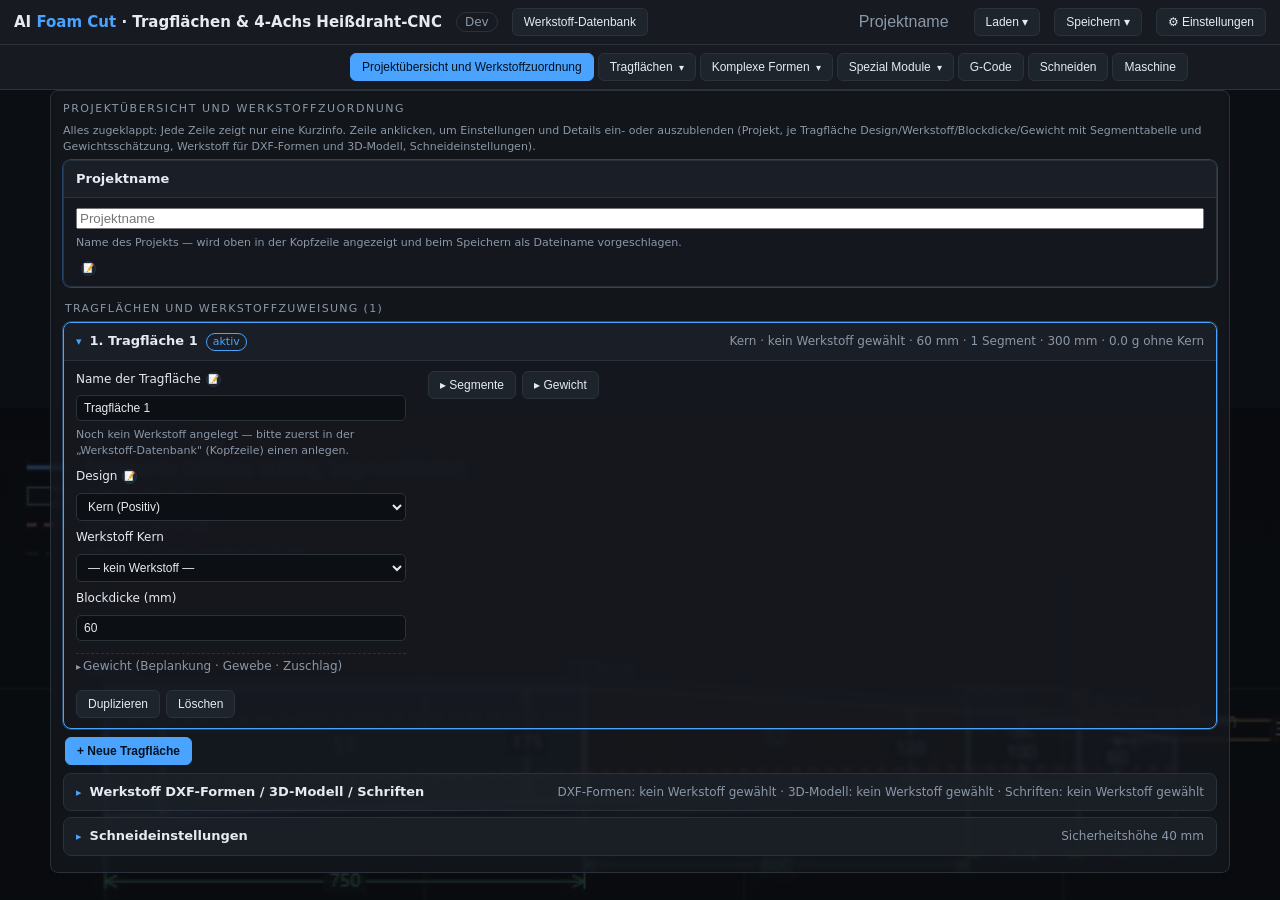
==== AI Foam Cut.html @ cfe28f5a "AI Foam Cut 1.4 — erste quelloffene Fassung (GPL-3.0-or-later) Freie Software zum Entwerfen von Mode" ====
<!doctype html>
<html lang="de">
<head>
<meta charset="utf-8">
<meta name="viewport" content="width=device-width, initial-scale=1">
<title>AI Foam Cut</title>
<style>
  :root{
    --bg:#0f1216; --panel:#171b21; --panel2:#1e242c; --line:#2a323c;
    --txt:#e6ebf1; --muted:#8b98a8; --accent:#4aa3ff; --accent2:#ffb454;
    --good:#57d38c; --bad:#ff6b6b; --wire:#ff5a3c;
    --side-w:340px; /* Breite der linken Seitenleiste (auch Einzug der Reiterleiste) */
  }
  *{box-sizing:border-box}
  html,body{margin:0;height:100%;background:var(--bg);color:var(--txt);
    font:13px/1.4 "Segoe UI",system-ui,sans-serif}
  /* Kopfzeile fest (auto), darunter füllt eine 1fr-Zeile den Rest — sonst
     bläht sich der Kopf auf, sobald die Sidebar kürzer als der Bildschirm ist
     (variiert je Reiter durch die kontextabhängigen Gruppen). */
  #app{display:grid;grid-template-columns:var(--side-w) 1fr;grid-template-rows:auto auto 1fr;
    height:100vh;min-height:0}
  #app>header{min-height:0}
  #side,#main{min-height:0}
  header{grid-column:1/3;display:flex;align-items:center;gap:14px;position:relative;
    padding:8px 14px;background:var(--panel);border-bottom:1px solid var(--line)}
  header h1{font-size:15px;margin:0;font-weight:600}
  /* Projektname sitzt ganz rechts, direkt vor den Knöpfen. Das Feld ist so
     schmal wie sein Inhalt (field-sizing) und wächst bei langem Namen nach
     LINKS — so kann es nie mehr über „Werkstoff-Datenbank" oder einen langen
     Maschinennamen laufen. Ältere Engines ohne field-sizing bleiben bei der
     Mindestbreite, was ebenfalls nichts überlagert. */
  #projName{background:transparent;border:1px solid transparent;border-radius:6px;
    color:var(--accent);font-size:19px;font-weight:700;text-align:right;
    padding:4px 10px;flex:0 0.2 auto;width:auto;field-sizing:content;
    min-width:200px;max-width:40%}
  #projName::placeholder{color:var(--muted,#7c8a97);font-weight:500}
  #projName:hover{border-color:var(--line)}
  #projName:focus{border-color:var(--accent);background:var(--panel2);outline:none}
  header h1 span{color:var(--accent)}
  #appVer{font-size:12px;padding:1px 8px;border:1px solid var(--line);border-radius:10px;color:var(--muted,#7c8a97);white-space:nowrap}
  #appVer b{color:var(--accent);font-weight:600}
  header .sp{flex:1}
  /* Kleine Bildschirme: Titel kürzt mit „…", Projektname rückt in den Fluss statt
     absolut über den Buttons zu liegen, ganz schmal bricht die Kopfzeile um. */
  header h1{white-space:nowrap;overflow:hidden;text-overflow:ellipsis;min-width:0;flex:0 8 auto}
  #appVer,#machName{flex-shrink:0}
  @media (max-width:1650px){
    #projName{min-width:90px;font-size:16px}
  }
  @media (max-width:1100px){
    header{gap:8px}
    .tabs{gap:3px;padding:6px 8px 6px calc(var(--side-w) + 8px)}
    .tabs button{padding:5px 8px}
  }
  @media (max-width:860px){
    header{flex-wrap:wrap;row-gap:6px}
    header h1{flex-basis:100%}
  }
  /* CAD-Zeichenfläche: Fadenkreuz statt Hand-Cursor (überschreibt setupNav). */
  #cCad{cursor:crosshair !important}
  button{background:var(--panel2);color:var(--txt);border:1px solid var(--line);
    border-radius:6px;padding:6px 11px;cursor:pointer;font-size:12px}
  button:hover{border-color:var(--accent);color:#fff}
  button.primary{background:var(--accent);border-color:var(--accent);color:#04121f;font-weight:600}
  button.primary:hover{filter:brightness(1.1)}
  #side{background:var(--panel);border-right:1px solid var(--line);overflow-y:auto;padding:10px}
  .grp{border:1px solid var(--line);border-radius:8px;margin-bottom:10px;overflow:hidden}
  .grp>h3{margin:0;padding:8px 11px;background:var(--panel2);font-size:14px;
    font-weight:700;color:var(--txt);cursor:pointer;display:flex;align-items:center;gap:6px}
  .grp>h3 .ch{color:var(--accent);font-size:16px;font-weight:700;line-height:1;margin-left:auto}
  .grp .body{padding:9px 11px;display:grid;gap:8px}
  /* Abschnitts-Überschrift (z. B. „Blockzuschnitt") über eingeklappten Untergruppen */
  .grp.grp-head{border:0;margin:14px 0 6px}
  .grp.grp-head>h3{background:transparent;padding:2px 2px;font-size:11px;letter-spacing:.06em;
    text-transform:uppercase;color:var(--accent);border-bottom:1px solid var(--line);border-radius:0}
  /* Untergruppe unter einer Abschnitts-Überschrift: leicht eingerückt */
  .grp.grp-sub{margin-left:8px}
  /* Untergruppe INNERHALB eines Übermenüs (z. B. GRBL-Steuerung): keine Einrückung, kein Extra-Abstand */
  .grp .body>.grp.grp-sub{margin:0}

  /* ---- Farbliche Orientierung der Seitenleisten-Menüs ----
     Jedes Menü (jede Gruppe) bekommt in grp() eine eigene, stabile Farbe
     (--grp-accent), damit sich die Gruppen einer Seitenleiste leicht
     voneinander unterscheiden lassen. Gilt auch für Untergruppen. */
  .grp{border-color:var(--grp-accent,var(--accent))}
  .grp>h3 .ch{color:var(--grp-accent,var(--accent))}
  .grp>h3:hover{background:color-mix(in srgb,var(--grp-accent,var(--accent)) 16%,var(--panel2))}
  /* Abschnitts-Überschrift und Untergruppen in derselben Menüfarbe */
  .grp.grp-head{border:0}
  .grp.grp-head>h3{color:var(--grp-accent,var(--accent));border-bottom-color:var(--grp-accent,var(--accent))}
  .grp.grp-sub{border-color:color-mix(in srgb,var(--grp-accent,var(--accent)) 55%,var(--line))}
  .row{display:grid;grid-template-columns:1fr 92px;align-items:center;gap:8px}
  .row.full{grid-template-columns:1fr}
  .row label{color:var(--txt);font-size:12px}
  .row input,.row select{background:#0c0f13;color:var(--txt);border:1px solid var(--line);
    border-radius:5px;padding:5px 7px;font-size:12px;width:100%}
  .row input[type=checkbox]{width:auto;justify-self:start}
  .hint{color:var(--muted);font-size:11px;margin:-2px 0 2px}
  /* Ein-/ausblendbare Funktionsbeschreibungen (Umschaltung in den Einstellungen) */
  .hint-toggle{display:none;cursor:pointer;width:15px;height:15px;padding:0;margin:0 0 0 5px;
    border:1px solid var(--line);background:var(--panel2,#12161c);color:var(--muted);
    border-radius:50%;font-size:10px;line-height:1;text-align:center;vertical-align:middle;flex:0 0 auto}
  .hint-toggle:hover{color:var(--txt);border-color:var(--muted)}
  body.hints-collapsed .hint-toggle{display:inline-flex;align-items:center;justify-content:center}
  /* Notiz-Umschalter (📝) direkt neben dem „?" — immer sichtbar, gleiche Größe */
  .note-toggle{display:inline-flex;align-items:center;justify-content:center;cursor:pointer;
    width:15px;height:15px;padding:0;margin:0 0 0 4px;border:1px solid var(--line);
    background:var(--panel2,#12161c);color:var(--muted);border-radius:50%;font-size:9px;
    line-height:1;text-align:center;vertical-align:middle;flex:0 0 auto}
  .note-toggle:hover{color:var(--txt);border-color:var(--muted)}
  .note-toggle.has-note{color:var(--accent2);border-color:var(--accent2)}
  /* Notizfelder komplett abschaltbar (Einstellung): 📝-Symbol verbergen */
  body.notes-hidden .note-toggle{display:none !important}
  /* Werkzeug-Paar (? + 📝) — hält beide Knöpfe zusammen, direkt am Feld */
  .field-tools{display:inline-flex;align-items:center;gap:4px;margin-left:5px;vertical-align:middle}
  .field-tools .hint-toggle,.field-tools .note-toggle{margin:0}
  /* Notiz-Popup */
  .note-pop{position:fixed;z-index:120;width:280px;background:var(--panel);
    border:1px solid var(--accent);border-radius:9px;padding:11px;
    box-shadow:0 8px 26px rgba(0,0,0,.5);display:none;flex-direction:column;gap:8px}
  .note-pop.open{display:flex}
  .note-pop .np-title{font-size:11px;letter-spacing:.08em;text-transform:uppercase;color:var(--muted);
    white-space:normal;line-height:1.35}
  .note-pop textarea{background:#0c0f13;color:var(--txt);border:1px solid var(--line);border-radius:6px;
    padding:7px 8px;font:12px/1.4 "Segoe UI",system-ui,sans-serif;resize:vertical;min-height:84px;width:100%}
  .note-pop .np-scope{display:flex;flex-direction:column;gap:4px;font-size:12px;color:var(--muted)}
  .note-pop .np-scope label{display:flex;align-items:center;gap:6px;cursor:pointer}
  .note-pop .np-scope input{width:auto;margin:0}
  .note-pop .np-foot{display:flex;gap:7px;align-items:center}
  .note-pop .np-foot .sp{flex:1}
  /* Zuletzt-geladen-Menü im Kopf */
  .recent-menu{position:fixed;z-index:120;min-width:260px;max-width:440px;background:var(--panel);
    border:1px solid var(--line);border-radius:9px;padding:5px;box-shadow:0 8px 26px rgba(0,0,0,.5);
    display:none;flex-direction:column;gap:2px}
  .recent-menu.open{display:flex}
  .recent-menu .rm-item{display:flex;align-items:center;gap:8px;padding:6px 9px;border-radius:6px;
    cursor:pointer;font-size:12px;color:var(--txt)}
  .recent-menu .rm-item:hover{background:var(--panel2)}
  .recent-menu .rm-item .rm-name{flex:1;overflow:hidden;text-overflow:ellipsis;white-space:nowrap}
  .recent-menu .rm-item .rm-time{color:var(--muted);font-size:11px;white-space:nowrap}
  .recent-menu .rm-empty{padding:9px 11px;color:var(--muted);font-size:12px}
  .recent-menu .rm-foot{border-top:1px solid var(--line);margin-top:3px;padding:5px 6px 2px}
  .recent-menu .rm-foot button{width:100%;font-size:11px}
  .recent-menu .rm-head{padding:6px 9px 2px;color:var(--muted);font-size:10.5px;
    text-transform:uppercase;letter-spacing:.06em;font-weight:600}
  .recent-menu .rm-head.sep{border-top:1px solid var(--line);margin-top:4px;padding-top:7px}
  body.hints-collapsed .hint:not([id]):not(.hint-open){display:none}
  /* Im Einstellungsfenster immer die vollständigen Texte zeigen (nie „?") */
  body.hints-collapsed #settingsModal .hint{display:revert}
  #settingsModal .hint-toggle{display:none !important}
  /* Einstellungsdialog oben fixiert mit fester Höhe: springt beim Reiterwechsel nicht. */
  #settingsModal{align-items:flex-start;padding-top:4vh}
  #settingsModal .modal{height:88vh}
  /* Präsentere Abschnitts-Überschriften im Einstellungsfenster */
  #settingsModal .set-h{display:block;margin:16px 0 8px;font-size:13px;font-weight:700;
    letter-spacing:.03em;color:var(--accent);border-bottom:1px solid var(--line);padding-bottom:5px}
  #settingsModal .set-h:first-child{margin-top:2px}
  /* Einklappbare Abschnitte im Einstellungsfenster */
  #settingsModal details.set-sec{margin:0}
  #settingsModal summary.set-h{display:list-item;list-style-position:inside;margin:14px 0 8px}
  #settingsModal summary.set-h::marker{color:var(--accent)}
  #settingsModal summary.set-h:hover{filter:brightness(1.15)}
  #settingsModal details.set-sec[open]>summary.set-h{margin-bottom:8px}
  /* Reiterleiste darf umbrechen; #views füllt den Rest (keine feste 44-px-Oberkante mehr,
     sonst überdecken die Ansichten eine zweizeilige Reiterleiste). */
  #main{position:relative;overflow:hidden;background:#0b0e12;display:flex;flex-direction:column}
  /* Reiter-Buttons beginnen bündig mit der Zeichenfläche (rechts der Seitenleiste). */
  .tabs{grid-column:1/3;flex:0 0 auto;display:flex;flex-wrap:wrap;gap:4px;padding:8px 10px 8px calc(var(--side-w) + 10px);border-bottom:1px solid var(--line);background:var(--panel)}
  .tabs button,header button{white-space:nowrap;flex-shrink:0}
  .tabs button.active{background:var(--accent);color:#04121f;border-color:var(--accent)}
  /* Übermenü „Spezialfunktionen" in der Reiterleiste */
  .tab-more{position:relative;flex-shrink:0}
  .tab-more-cur{font-weight:600}
  .tab-more-cur:not(:empty)::before{content:" · "}
  .tab-more-ch{margin-left:6px;font-size:10px}
  .tab-more-list{position:absolute;left:0;top:calc(100% + 4px);z-index:90;min-width:100%;display:none;
    flex-direction:column;gap:3px;padding:5px;background:var(--panel);border:1px solid var(--line);
    border-radius:8px;box-shadow:0 8px 26px rgba(0,0,0,.5)}
  .tab-more.open .tab-more-list{display:flex}
  .tab-more-list.right{left:auto;right:0}
  /* Einstellungen → Menüleiste (tabmenu.js) */
  #settingsModal .tm-list{display:flex;flex-direction:column;gap:5px}
  #settingsModal .tm-row{display:flex;align-items:center;gap:8px;padding:4px 6px;border:1px solid var(--line);
    border-radius:6px;background:var(--panel2)}
  #settingsModal .tm-arrows{display:inline-flex;gap:3px;flex:0 0 auto}
  #settingsModal .tm-arrows button{width:26px;padding:2px 0}
  #settingsModal .tm-label{flex:1 1 auto;min-width:0;overflow:hidden;text-overflow:ellipsis;white-space:nowrap}
  #settingsModal .tm-place{flex:0 0 230px;max-width:45%}
  #settingsModal .tm-group{border:1px solid var(--accent);border-radius:8px;padding:5px;display:flex;flex-direction:column;gap:4px;
    background:rgba(255,255,255,.02)}
  #settingsModal .tm-group>.tm-row:not(.tm-ghead){margin-left:26px}
  #settingsModal .tm-ghead{border-color:transparent;background:transparent;padding:2px 1px}
  #settingsModal .tm-ic{color:var(--accent);font-size:14px}
  #settingsModal .tm-name{flex:1 1 auto;min-width:0;font-weight:600}
  #settingsModal .tm-empty{margin:2px 0 2px 26px}
  .tab-more-list button{text-align:left}{font-size:12px;color:var(--accent);font-weight:600;white-space:nowrap;margin-right:2px}
  header #btnMatDb.active{background:var(--accent);color:#04121f;border-color:var(--accent)}
  #views{position:relative;flex:1 1 auto;min-height:0}
  canvas{width:100%;height:100%;display:block}
  .view{position:absolute;inset:0;display:none}
  .view.active{display:block}
  /* Tragfläche: Grundriss + Profile nebeneinander (oben), Aufriss unten breit */
  .wing-stack{position:absolute;inset:0;display:grid;
    grid-template-columns:1fr 1fr;grid-template-rows:1fr 1fr}
  .wing-pane{position:relative;min-height:0;min-width:0;overflow:hidden;
    border-top:1px solid var(--line);border-left:1px solid var(--line)}
  .wing-pane.wing-wide{grid-column:1 / -1}   /* Aufriss über volle Breite */
  /* Kernschneiden: kein Aufriss, horizontal geteilt (übereinander) ->
     Grundriss oben, Profile unten groß */
  .wing-stack.core-mode{grid-template-columns:1fr;grid-template-rows:1fr 2fr}
  .wing-stack.core-mode .wing-wide{display:none}
  /* Verschiebbarer Teiler zwischen Grundriss (oben) und Profilen (unten) —
     nur im Kernschneiden-Modus sichtbar. */
  .core-split{display:none;position:absolute;left:0;right:0;height:9px;z-index:5;
    transform:translateY(-50%);cursor:row-resize}
  .core-split::before{content:"";position:absolute;left:0;right:0;top:50%;height:2px;
    transform:translateY(-50%);background:var(--line)}
  .core-split:hover::before{background:var(--accent);height:3px}
  /* Verschiebbare Teiler im Tragflächen-Reiter (2×2-Raster): senkrecht zwischen
     Grundriss und Profilen (obere Reihe), waagrecht zwischen oberer Reihe und
     Aufriss. Nur im Tragflächen-Modus sichtbar (im Kernschneiden übernimmt
     .core-split die Teilung). */
  .wing-col-split{display:none;position:absolute;top:0;width:9px;z-index:6;
    transform:translateX(-50%);cursor:col-resize}
  .wing-col-split::before{content:"";position:absolute;top:0;bottom:0;left:50%;width:2px;
    transform:translateX(-50%);background:var(--line)}
  .wing-col-split:hover::before{background:var(--accent);width:3px}
  .wing-row-split{display:none;position:absolute;left:0;right:0;height:9px;z-index:6;
    transform:translateY(-50%);cursor:row-resize}
  .wing-row-split::before{content:"";position:absolute;left:0;right:0;top:50%;height:2px;
    transform:translateY(-50%);background:var(--line)}
  .wing-row-split:hover::before{background:var(--accent);height:3px}
  .wing-pane>canvas{position:absolute;inset:0}
  .pane-label{position:absolute;right:10px;top:8px;z-index:2;font-size:11px;color:var(--muted);
    background:rgba(15,18,22,.72);border:1px solid var(--line);border-radius:6px;
    padding:2px 8px;pointer-events:none}
  /* Sichtbarkeits-Schalter direkt neben der Profil-Abbildung */
  .pane-toggles{position:absolute;left:10px;top:8px;z-index:3;display:flex;flex-direction:column;gap:3px;
    background:rgba(15,18,22,.82);border:1px solid var(--line);border-radius:6px;padding:6px 9px}
  .pane-toggles label{display:flex;align-items:center;gap:6px;font-size:11px;color:var(--muted);cursor:pointer}
  .pane-toggles input{width:auto;margin:0}
  .pane-toggles .to-gcode{align-self:flex-start;background:var(--accent,#3b82f6);color:#fff;border-color:transparent;font-weight:600}
  #wingView .wing-stack:not(.core-mode) #coreToGcode{display:none}
  #wingView .wing-stack:not(.core-mode) #coreMeas,#wingView .wing-stack:not(.core-mode) #coreMeasPanel{display:none!important}
  .pane-toggles button{width:auto;font-size:11px;padding:2px 8px;background:var(--panel2);color:var(--txt);border:1px solid var(--line);border-radius:6px;cursor:pointer}
  .pane-toggles select{width:auto;margin:0;font-size:11px;padding:1px 4px;background:var(--panel2);
    color:var(--txt);border:1px solid var(--line);border-radius:4px}
  /* Segment-Auswahl als Dropdown-Menü (Mehrfachauswahl + Aktiv per Namen) im Profilfenster */
  .prof-seg-menu{position:relative}
  .prof-seg-btn{font:inherit;font-size:11px;padding:1px 6px;background:var(--panel2);color:var(--txt);
    border:1px solid var(--line);border-radius:4px;cursor:pointer;display:inline-flex;align-items:center;gap:5px}
  .prof-seg-btn:hover{border-color:var(--accent);color:#fff}
  .prof-seg-btn #profSegChevron{color:var(--accent);font-size:10px}
  .prof-seg-list{position:absolute;left:0;top:calc(100% + 3px);z-index:12;min-width:150px;
    background:var(--panel);border:1px solid var(--line);border-radius:6px;padding:6px 9px;
    display:none;flex-direction:column;gap:3px;box-shadow:0 6px 18px rgba(0,0,0,.45)}
  .prof-seg-list.open{display:flex}
  .prof-seg-list label{white-space:nowrap;cursor:pointer}
  .prof-seg-list label.active{font-weight:600;color:var(--txt)}
  .prof-seg-name{cursor:pointer;border-radius:3px;padding:0 3px}
  .prof-seg-name:hover{background:var(--panel2);color:var(--accent)}
  .prof-seg-hint{font-size:10px;color:var(--muted,#8b98a8);margin-top:2px;white-space:nowrap}
  .msim{position:relative;height:340px;border:1px solid var(--line);border-radius:8px;
    overflow:hidden;background:var(--panel2)}
  .msim>canvas{position:absolute;inset:0;width:100%;height:100%}
  #gcodeView{padding:0;display:none;flex-direction:column}
  #gcodeView.active{display:flex}
  #blockView{padding:0;display:none;flex-direction:column}
  #blockView.active{display:flex}
  #cBlock{position:absolute;inset:0;width:100%;height:100%;display:block}
  .gsplit{flex:1 1 0;display:grid;grid-template-columns:1fr 380px;min-height:0;overflow:hidden}
  .gsim{position:relative;min-width:0;min-height:0;overflow:hidden;
    border-right:1px solid var(--line);background:#080b0f}
  /* absolut positioniert: die Eigengröße des Canvas (Attribute in Gerätepixeln,
     auf HiDPI doppelt) darf die Zeilenhöhe nicht aufblähen — sonst schiebt sie
     die Bedienleisten aus dem sichtbaren Bereich. */
  #cSim{position:absolute;inset:0;width:100%;height:100%;display:block}
  /* Kennzeichnung unten mittig im Simulator/Monitor: aktive Tragfläche · Segment · Seite
     (unten, damit sie nicht mit den Warnhinweisen oben überlagert) */
  .simctx{position:absolute;left:50%;bottom:10px;transform:translateX(-50%);z-index:3;pointer-events:none;background:rgba(15,18,22,.85);
    border:1px solid var(--line);border-radius:8px;padding:6px 11px;font-size:13px;font-weight:600;color:#e6edf3;
    max-width:60%;white-space:nowrap;overflow:hidden;text-overflow:ellipsis}
  .simctx:empty{display:none}
  .simlegend{position:absolute;right:10px;top:10px;background:rgba(15,18,22,.85);
    border:1px solid var(--line);border-radius:8px;padding:8px 11px;font-size:11px;
    pointer-events:none;max-width:230px}
  .simlegend div{display:flex;align-items:center;gap:7px;margin:2px 0}
  .simlegend .hint{display:block;margin-top:6px;line-height:1.35}
  .simbar{flex:0 0 auto;display:flex;gap:10px;align-items:center;flex-wrap:wrap;padding:7px 10px;
    border-top:1px solid var(--line);background:var(--panel)}
  .simbar select,.simbar input[type=range]{background:#0c0f13;color:var(--txt);
    border:1px solid var(--line);border-radius:5px;padding:3px 5px;font-size:12px}
  .simbar input[type=range]{padding:0;accent-color:var(--accent2)}
  .simbar .ck{display:flex;align-items:center;gap:4px;color:var(--muted);font-size:11px}
  #gcodeText{position:relative;width:100%;height:100%;min-height:0;overflow:auto;background:#0b0e12;color:#cfe;border:0;
    font:12px/1.45 "Cascadia Code",Consolas,monospace;padding:8px 0;white-space:pre}
  /* Handische G-Code-Bearbeitung: gleiche Fläche/Optik wie die Ansicht, orange umrandet */
  #gcodeEdit{width:100%;height:100%;min-height:0;box-sizing:border-box;overflow:auto;background:#0b0e12;color:#cfe;
    border:0;border-left:2px solid #f59e0b;resize:none;outline:none;
    font:12px/1.45 "Cascadia Code",Consolas,monospace;padding:8px 12px;white-space:pre;tab-size:2}
  #gcodeText .gln{display:block;padding:0 12px 0 54px;position:relative;cursor:pointer}
  #gcodeText .gln:hover{background:#1c2530}
  #gcodeText .gln::before{content:attr(data-n);position:absolute;left:0;width:46px;text-align:right;
    color:#4a5568;padding-right:6px;user-select:none}
  #gcodeText .gln.cur{background:#1d4ed855;color:#fff}
  #gcodeText .gln.warn{background:#7c2d1266}
  #gcodeText .gln.cur.warn{background:#9a3412}
  /* Programm-Ansicht im Reiter �Schneiden": zeilenweise, aktuelle Zeile markiert und mitlaufend */
  #mProgView{position:relative;width:100%;max-width:100%;box-sizing:border-box;height:220px;min-height:150px;overflow:auto;background:#0b0e12;color:#cfe;
    border:1px solid var(--line);border-radius:6px;margin-bottom:9px;resize:vertical;
    font:12px/1.5 "Cascadia Code",Consolas,monospace;padding:6px 0;white-space:pre}
  #mProgView:empty::before{content:attr(data-empty);color:#4a5568;padding:6px 12px;white-space:normal}
  #mProgView .gln{display:block;padding:0 12px 0 54px;position:relative}
  #mProgView .gln::before{content:attr(data-n);position:absolute;left:0;width:46px;text-align:right;
    color:#4a5568;padding-right:6px;user-select:none}
  #mProgView .gln.cur{background:#1d4ed855;color:#fff}
  #mProgView .gln.done{color:#6b7a8a}
  @media (max-width:1100px){ .gsplit{grid-template-columns:1fr 280px} }
  .gbar{flex:0 0 auto;display:flex;gap:8px;padding:8px 10px;border-top:1px solid var(--line);background:var(--panel)}
  .stat{position:absolute;left:10px;bottom:10px;background:rgba(15,18,22,.85);
    border:1px solid var(--line);border-radius:8px;padding:8px 11px;font-size:11px;color:var(--muted);
    pointer-events:none;max-width:60%;display:none}
  .stat b{color:var(--txt)}
  .legend{position:absolute;right:10px;top:10px;background:rgba(15,18,22,.85);
    border:1px solid var(--line);border-radius:8px;padding:8px 11px;font-size:11px}
  .legend div{display:flex;align-items:center;gap:7px;margin:2px 0}
  .sw{width:14px;height:3px;border-radius:2px;display:inline-block}
  .warn{color:var(--accent2);font-size:11px}
  a.dl{display:none}

  /* ---------- Maschinen-Ansicht (grblHAL) ---------- */
  #machineView{overflow:auto;padding:12px}
  #cutView{overflow:auto;padding:12px}
  /* Reiter „Fräse": gleiche Aufteilung wie „Schneiden" (Vorschau links, Bedienung rechts) */
  #fraeseView{overflow:auto;padding:12px}
  #fraeseView input[type=text],#fraeseView input[type=number],#fraeseView select{
    background:#0c0f13;color:var(--txt);border:1px solid var(--line);border-radius:5px;padding:5px 7px;font-size:12px}
  #fraeseView .msim>canvas{cursor:grab}
  #fraeseView .dro.fr-dro{grid-template-columns:repeat(3,1fr)}
  .frjog-wrap{display:grid;grid-template-columns:auto auto;gap:18px;justify-content:start;align-items:start}
  .frjog-cross{display:grid;grid-template-columns:repeat(3,58px);grid-template-rows:repeat(3,44px);gap:5px}
  .frjog-z{display:flex;flex-direction:column;gap:5px;width:58px}
  .frjog-z .tw{text-align:center;font-size:10px;color:var(--muted)}
  .frjog-z button{height:44px}
  button.frjog{font:600 14px Consolas,monospace;color:var(--accent2);padding:0}
  .frprog{position:relative;width:100%;height:220px;min-height:150px;overflow:auto;background:#0b0e12;color:#cfe;
    border:1px solid var(--line);border-radius:6px;margin-bottom:9px;resize:vertical;
    font:12px/1.5 "Cascadia Code",Consolas,monospace;padding:6px 0;white-space:pre}
  .frprog:empty::before{content:attr(data-empty);color:#4a5568;padding:6px 12px;white-space:normal}
  .frprog .gln{display:block;padding:0 12px 0 54px;position:relative}
  .frprog .gln::before{content:attr(data-n);position:absolute;left:0;width:46px;text-align:right;
    color:#4a5568;padding-right:6px;user-select:none}
  .frprog .gln.cur{background:#1d4ed855;color:#fff}
  .frprog .gln.done{color:#6b7a8a}
  /* Job-Liste in der Seitenleiste */
  .frjobs{display:flex;flex-direction:column;gap:3px}
  .frjob{display:grid;grid-template-columns:auto 1fr auto auto auto auto auto;gap:3px;align-items:center;
    padding:3px 4px;border:1px solid var(--line);border-radius:5px;font-size:11px}
  .frjob.sel{border-color:var(--accent);background:color-mix(in srgb,var(--accent) 12%,transparent)}
  .frjob.off{opacity:.55}
  .frjob input[type=checkbox]{width:auto;margin:0}
  .frjob .frjob-name{cursor:pointer;overflow:hidden;text-overflow:ellipsis;white-space:nowrap;color:var(--txt)}
  .frjob .frjob-name:hover{color:var(--accent)}
  .frjob select{font-size:11px;padding:2px 3px;max-width:96px;background:#0c0f13;color:var(--txt);border:1px solid var(--line);border-radius:4px}
  .frjob input[type=text]{font-size:11px;padding:2px 4px;background:#0c0f13;color:var(--txt);border:1px solid var(--line);border-radius:4px}
  .frjob button{padding:1px 5px;font-size:10px;margin:0}
  .frpart{display:grid;grid-template-columns:1fr auto auto auto;gap:3px;align-items:center;padding:2px 4px;border:1px solid var(--line);border-radius:4px}
  .frpart.sel{border-color:var(--accent);background:color-mix(in srgb,var(--accent) 12%,transparent)}
  .frpart.frpart-all{grid-template-columns:1fr auto auto;border-style:dashed}
  .frpart select,.frpart input[type=text]{font-size:11px;padding:2px 3px;max-width:96px;min-width:0;background:#0c0f13;color:var(--txt);border:1px solid var(--line);border-radius:4px}
  .frpart .frpart-name{grid-column:1 / -1;max-width:none;width:100%;box-sizing:border-box}
  .frpart button{padding:1px 5px;font-size:10px;margin:0}
  .frjob-tool{display:flex;justify-content:flex-end;margin:-2px 0 2px 22px}
  .frjob-tool select{font-size:11px;padding:2px 3px;max-width:100%;background:#0c0f13;color:var(--txt);border:1px solid var(--line);border-radius:4px}
  .mwrap{max-width:900px;margin:0 auto;display:grid;gap:10px}
  /* Reiter „Schneiden": nutzt die volle Bildschirmbreite — 3D-Simulation links
     groß, Bedienung (Programm/Konsole) rechts. */
  .cutwrap{max-width:1700px;align-items:stretch;grid-template-columns:minmax(0,1fr)}
  /* Inhalt des Programmfensters darf die Spalte nie aufweiten (auch bei schmalem Fenster /
     hoher Skalierung, wo nur eine Spalte angezeigt wird). */
  #mProgView,.frprog{contain:inline-size}
  .cutcol{display:grid;gap:10px;align-content:start;min-width:0}
  .mcard-sim{display:flex;flex-direction:column;height:100%}
  .mcard-sim .msim{flex:1 1 auto;height:auto;min-height:60vh}
  @media(min-width:1000px){
    .cutwrap{grid-template-columns:minmax(0,1.35fr) minmax(0,1fr)}
  }
  /* Prominente G-Code-Quellenauswahl im Reiter „Schneiden". */
  .cutsource{background:var(--panel2);border:1px solid var(--accent);
    border-radius:8px;padding:12px 14px;margin-bottom:12px}
  .cutsource-label{display:block;font-size:13px;font-weight:600;color:var(--txt);margin-bottom:8px}
  #cutView .cutsource-select{font-size:16px;font-weight:600;padding:10px 12px;
    flex:1 1 240px;min-width:200px;min-height:44px}
  #cutView .cutsource-btn{width:100%}
  .cutsource-btn{font-size:15px;font-weight:700;padding:11px 20px;min-height:44px}
  .mcard{background:var(--panel);border:1px solid var(--line);border-radius:8px;padding:10px 12px;min-width:0;max-width:100%;overflow:hidden}
  .cutcol>*{min-width:0}
  .mcard>.lbl{display:block;font-size:11px;letter-spacing:.14em;text-transform:uppercase;
    color:var(--muted);margin-bottom:9px}
  .mrow{display:flex;gap:9px;align-items:center;flex-wrap:wrap}
  .mrow .sp{flex:1}
  .mfield{display:flex;flex-direction:column;gap:3px;font-size:11px;color:var(--txt)}
  #machineView input[type=text],#machineView input[type=number],#machineView select{
    background:#0c0f13;color:var(--txt);border:1px solid var(--line);border-radius:5px;padding:5px 7px;font-size:12px}
  .mhead{display:flex;align-items:center;gap:10px;font-size:12px;color:var(--muted);
    letter-spacing:.1em;text-transform:uppercase}
  .hset{display:flex;flex-direction:column;gap:9px;margin-top:8px}
  .hset-row{display:grid;grid-template-columns:1fr 120px;gap:6px 10px;align-items:center}
  .hset-row label{font-size:12px;color:var(--txt);font-weight:600}
  .hset-row .hint{grid-column:1/-1;margin:0}
  .hset-row input[type=number]{background:#0c0f13;color:var(--txt);border:1px solid var(--line);
    border-radius:5px;padding:5px 7px;font-size:12px;width:100%}
  .hset-row input[type=checkbox]{justify-self:end;width:auto}
  .hset-row.hset-mask{grid-template-columns:1fr}
  .hset-row.hset-mask label{grid-column:auto}
  .hset-axes{display:flex;flex-direction:column;gap:5px}
  .hset-axes .ck{display:flex;align-items:center;gap:5px;font-size:12px;color:var(--txt);cursor:pointer}
  .hset-axes .ck input{width:auto;margin:0}
  .dot{width:9px;height:9px;border-radius:50%;background:#555;display:inline-block}
  .dot.idle{background:var(--good);box-shadow:0 0 8px var(--good)}
  .dot.run{background:var(--accent2);box-shadow:0 0 8px var(--accent2)}
  .dot.alarm{background:var(--bad);box-shadow:0 0 8px var(--bad)}
  .dro{display:grid;grid-template-columns:repeat(4,1fr);gap:2px;background:#05070a;
    border:1px solid #000;border-radius:7px;padding:2px}
  .dro .axis{background:#0a0d11;padding:11px 10px 9px;text-align:right;position:relative}
  .dro .axis .ax-name{position:absolute;left:10px;top:8px;font-size:10px;letter-spacing:.1em;color:#6b5a34}
  .dro .axis .ax-tower{position:absolute;left:10px;top:21px;font-size:9px;color:#4a4033}
  .dro .axis .val{font:600 27px/1 Consolas,"Cascadia Code",monospace;color:var(--accent2);
    text-shadow:0 0 10px rgba(255,180,84,.35);margin-top:15px}
  /* Endschalter-Kontrolllampe je Achse: grün = frei, rot (leuchtend) = ausgelöst */
  .dro .axis .ax-lim{display:flex;align-items:center;justify-content:flex-end;gap:5px;margin-top:7px}
  .dro .axis .ax-lim .lim-txt{font-size:8.5px;letter-spacing:.08em;color:#4a5560;text-transform:uppercase}
  .dro .axis .ax-lim .lim-dot{width:9px;height:9px;border-radius:50%;
    background:#25a244;border:1px solid #3fd15f;box-shadow:0 0 5px rgba(37,162,68,.6),inset 0 0 2px rgba(0,0,0,.35)}
  .dro-feed{display:flex;align-items:baseline;gap:8px;background:#0a0d11;border:1px solid #05070a;padding:7px 10px 6px;margin-top:2px}
  .dro-feed .lbl{font-size:10px;letter-spacing:.1em;color:#6b5a34;text-transform:uppercase;margin:0}
  .dro-feed .val{font:600 22px/1 Consolas,"Cascadia Code",monospace;color:var(--accent2);margin-left:auto}
  .dro-feed .unit{font-size:10px;color:#4a5560}
  .dro .axis .ax-lim.on .lim-dot{background:#ff3b30;border-color:#ff6b60;
    box-shadow:0 0 8px rgba(255,59,48,.85),inset 0 0 2px rgba(0,0,0,.4)}
  .dro .axis .ax-lim.on .lim-txt{color:#ff6b60}
  /* Handfahrt-Schrittweite: freies Zahlenfeld + Preset-Dropdown nebeneinander */
  .stepcombo{display:inline-flex;align-items:stretch;gap:0}
  .stepcombo input{border-top-right-radius:0;border-bottom-right-radius:0}
  .stepcombo .stepsel{width:26px;padding:0;border-left:0;border-top-left-radius:0;border-bottom-left-radius:0;
    text-align:center;color:var(--muted);cursor:pointer;-webkit-appearance:none;appearance:none;background:var(--panel2)}
  .stepcombo .stepsel:hover{color:var(--txt);border-color:var(--accent)}
  .jog-axes{display:grid;grid-template-columns:repeat(4,1fr);gap:9px}
  .jog-axes .col{display:flex;flex-direction:column;gap:5px}
  .jog-axes .col .name{text-align:center;font:13px Consolas,monospace;color:var(--accent2)}
  .jog-axes .col .tw{text-align:center;font-size:10px;color:var(--muted);margin-top:-3px}
  #machineView input[type=range]{flex:1;accent-color:var(--wire)}
  .wire-val{font:18px Consolas,monospace;min-width:52px;text-align:right;color:var(--accent2)}
  #mProg{width:100%;height:11px;accent-color:var(--accent2)}
  .grblConsole{background:#080b0e;border:1px solid var(--line);border-radius:6px;height:170px;
    overflow:auto;padding:7px 9px;font:12px/1.45 Consolas,"Cascadia Code",monospace;
    color:#8fd0a8;white-space:pre-wrap;word-break:break-word}
  .grblConsole .tx{color:#7fb0ff} .grblConsole .err{color:var(--bad)} .grblConsole .sys{color:var(--muted)}
  .estop{width:100%;font-size:14px;font-weight:800;letter-spacing:.14em;color:#111;
    border:2px solid #000;border-radius:9px;padding:13px;cursor:pointer;
    background:repeating-linear-gradient(-45deg,#ffc400 0 22px,#111 22px 44px)}
  .estop span{background:#ffc400;padding:2px 12px;border-radius:4px}
  .estop:active{filter:brightness(.9)}

  /* ---------- GRBL-Einstellungen ($$) ---------- */
  /* Frei schwebendes Fenster (z. B. 3D-Ansicht DXF-Formen): verschiebbar am Kopf, Größe per Ecke */
  .floatwin{position:fixed;z-index:60;display:none;flex-direction:column;min-width:320px;min-height:220px;
    background:var(--panel);border:1px solid var(--line);border-radius:10px;box-shadow:0 12px 40px rgba(0,0,0,.45);
    resize:both;overflow:hidden}
  .floatwin .head{display:flex;align-items:center;gap:8px;padding:7px 10px;border-bottom:1px solid var(--line);
    cursor:move;user-select:none;font-size:11px;letter-spacing:.08em;text-transform:uppercase;color:var(--muted)}
  .floatwin .head .ttl{flex:1;white-space:nowrap;overflow:hidden;text-overflow:ellipsis}
  .floatwin .head select{cursor:pointer;font-size:11px;padding:2px 4px;background:var(--bg,#10151c);color:var(--txt);border:1px solid var(--line);border-radius:4px;width:auto}
  .floatwin .head button{cursor:pointer;font-size:11px;padding:2px 8px;background:transparent;color:var(--txt);
    border:1px solid var(--line);border-radius:6px}
  .floatwin .body{flex:1;position:relative;min-height:0}
  .floatwin .body>canvas{position:absolute;inset:0;width:100%;height:100%;display:block}
  .modal-backdrop{position:fixed;inset:0;background:rgba(0,0,0,.62);display:none;
    align-items:center;justify-content:center;padding:20px;z-index:50}
  .modal-backdrop.open{display:flex}
  .modal{background:var(--panel);border:1px solid var(--line);border-radius:10px;
    width:min(760px,100%);max-height:88vh;display:flex;flex-direction:column}
  .modal .head{display:flex;align-items:center;gap:10px;padding:11px 13px;border-bottom:1px solid var(--line)}
  .modal .head h2{font-size:12px;letter-spacing:.13em;text-transform:uppercase;margin:0}
  .modal .body{overflow:auto;padding:6px 13px 12px}
  .modal .foot{padding:11px 13px;border-top:1px solid var(--line)}
  .modal input{background:#0c0f13;color:var(--txt);border:1px solid var(--line);
    border-radius:5px;padding:5px 7px;font-size:12px}
  /* Reiter „Projektübersicht": ohne Seitenleiste, mittiges Akkordeon (overview.js) */
  #app.nosidebar{grid-template-columns:0 1fr}
  #app.nosidebar #side{display:none}
  #app.nosidebar #main{grid-column:2}   /* sonst rückt #main in die 0-px-Spalte */
  .ovwrap{max-width:1180px}
  /* Hintergrund: Simulator-Schnappschuss (overview.js applyBackdrop) hinter dem
     gesamten Ansichtfenster; dunkle Überlagerung hält Text lesbar, Karten leicht
     durchscheinend, damit das Bild sichtbar bleibt. */
  #materialView.has-sim{background-size:contain;background-position:center bottom;background-repeat:no-repeat}
  #materialView.has-sim::before{content:'';position:absolute;inset:0;
    background:linear-gradient(rgba(11,14,18,.72),rgba(11,14,18,.82));pointer-events:none;z-index:0}
  #materialView.has-sim .mwrap{position:relative;z-index:1}
  #materialView.has-sim .mcard{background:color-mix(in srgb,var(--panel) 62%,transparent);backdrop-filter:blur(2px)}
  #materialView.has-sim .ov-sec{background:color-mix(in srgb,var(--panel) 66%,transparent)}
  #materialView.has-sim .ov-head{background:color-mix(in srgb,var(--panel2) 60%,transparent)}
  .ov-group{font-size:11px;letter-spacing:.12em;text-transform:uppercase;color:var(--muted);margin:14px 2px 4px}
  .ov-sec{border:1px solid var(--line);border-radius:8px;margin:6px 0;overflow:hidden;background:var(--panel)}
  .ov-sec.open{box-shadow:0 0 0 1px color-mix(in srgb,var(--accent) 35%,transparent)}
  .ov-head{display:flex;align-items:baseline;gap:8px;padding:9px 12px;cursor:pointer;user-select:none;background:var(--panel2)}
  .ov-fixed>.ov-head{cursor:default}
  .ov-fixed>.ov-head:hover{background:var(--panel2)}
  .ov-head:hover{background:color-mix(in srgb,var(--accent) 12%,var(--panel2))}
  .ov-caret{color:var(--accent);font-size:11px;flex:0 0 auto}
  .ov-title{font-weight:600;font-size:13px;color:var(--txt);white-space:nowrap}
  .ov-badge{font-size:11px;color:var(--accent);border:1px solid var(--accent);border-radius:10px;padding:0 6px;white-space:nowrap}
  .ov-info{color:var(--muted);font-size:12px;margin-left:auto;text-align:right;min-width:0;overflow:hidden;text-overflow:ellipsis;white-space:nowrap}
  .ov-sec.open .ov-info{white-space:normal}
  .ov-body{padding:10px 12px;border-top:1px solid var(--line)}
  .ov-body.ov-two{display:grid;grid-template-columns:minmax(260px,330px) minmax(0,1fr);gap:10px 22px}
  @media (max-width:900px){ .ov-body.ov-two{grid-template-columns:1fr} }
  .ov-set{display:grid;gap:8px;align-content:start}
  .ov-inf{min-width:0}
  .ov-cats{display:flex;flex-wrap:wrap;gap:6px;margin-bottom:6px}
  .ov-cats button.active{background:var(--panel2);border-color:var(--accent);color:var(--accent)}
  .ov-catbody{border-top:1px solid var(--line);padding-top:6px}
  .ov-bar{display:flex;flex-wrap:wrap;gap:8px 16px;align-items:center;margin:8px 2px}
  .ov-sum{color:var(--txt);font-size:12px;margin-left:auto}
  #projOverview summary{list-style:none}
  #projOverview summary::-webkit-details-marker{display:none}
  #projOverview summary::before{content:'▸';color:var(--muted);font-size:10px;margin-right:2px}
  #projOverview details[open]>summary::before{content:'▾'}
  .set-table{width:100%;border-collapse:collapse;font-size:12px}
  .set-table th{position:sticky;top:0;background:var(--panel2);text-align:left;color:var(--muted);
    font-size:11px;letter-spacing:.07em;text-transform:uppercase;padding:7px;border-bottom:1px solid var(--line)}
  .set-table td{padding:4px 7px;border-bottom:1px solid #232a33}
  .set-table td.num{font-family:Consolas,monospace;color:var(--accent2);white-space:nowrap}
  .set-table tr.dirty td{background:rgba(255,180,84,.12)}
  .set-table input{width:130px;text-align:right}
  .close-x{margin-left:auto;background:none;border:none;color:var(--muted);font-size:20px;
    line-height:1;cursor:pointer;padding:0 5px}
  /* Profilbearbeitung als Fenster (je Profil aus dem Tragflächendesigner) */
  .profedit-modal{width:min(1040px,100%);height:min(700px,88vh)}
  .profedit-body{display:flex;gap:12px;flex:1;min-height:0;padding:12px 13px}
  .profedit-canvas{position:relative;flex:1;min-width:0;border:1px solid var(--line);
    border-radius:8px;overflow:hidden;background:var(--panel2)}
  .profedit-canvas canvas{width:100%;height:100%;display:block}
  .profedit-ctrl{width:264px;flex:none;overflow:auto;display:flex;flex-direction:column;gap:9px}
  #cadToolbar{position:absolute;left:0;right:0;top:0;height:92px;z-index:4;display:flex;gap:8px;align-items:stretch;padding:5px 8px;
    overflow-x:auto;overflow-y:hidden;background:rgba(10,14,19,.96);border-bottom:1px solid var(--line);box-sizing:border-box}
  .cadTbGroup{display:flex;flex-direction:column;flex:0 0 auto;border:1px solid var(--line);border-radius:7px;background:rgba(255,255,255,.03);overflow:hidden}
  .cadTbCap{font-size:11px;font-weight:600;color:var(--muted);letter-spacing:.02em;white-space:nowrap;text-align:center;
    padding:2px 8px;background:rgba(255,255,255,.05);border-bottom:1px solid var(--line)}
  .cadTbBtns{display:grid;grid-auto-flow:column;gap:3px;padding:4px 5px}
  .cadTbBtn{width:30px;height:27px;padding:0;display:inline-flex;align-items:center;justify-content:center;font-size:15px;line-height:1}
  .cadTbBtn.on{background:var(--accent);color:#04121f;border-color:var(--accent)}
  #cCad{top:92px!important;height:calc(100% - 92px)!important}
  .cadOpt{cursor:pointer;border:1px solid var(--line);border-radius:4px;padding:0 5px;background:#12181f;color:var(--txt)}
  .cadOpt b{color:var(--accent)}
  .cadOpt:hover{border-color:var(--accent);background:#182230}
  .cadSug{cursor:pointer;padding:1px 4px;border-radius:3px}
  .cadSug:hover{background:#182230}
</style>
</head>
<body>
<div id="app">
  <header>
    <h1>AI <span>Foam Cut</span> · Tragflächen & 4-Achs Heißdraht-CNC</h1>
    <span id="appVer" title="Programmversion" hidden></span>
    <span id="machName" title="Beim Start gewählte Maschine / Einstellungsdatei" hidden></span>
    <button id="btnMatDb" title="Werkstoff-Datenbank: Werkstoffe mit allen Eigenschaften anlegen und pflegen">Werkstoff-Datenbank</button>
    <div class="sp"></div>
    <input id="projName" placeholder="Projektname" title="Projektname – wird oben rechts angezeigt und als Dateiname beim Speichern vorgeschlagen">
    <button id="btnLoad" title="Laden: Projekt, Tragfläche importieren, Einstellungen, zuletzt geladen">Laden ▾</button>
    <button id="btnSave" title="Speichern: Projekt (Strg+S) und Einstellungen">Speichern ▾</button>
    <button id="btnSettings" title="Farben & Darstellung einstellen">⚙ Einstellungen</button>
  </header>

  <div class="tabs">
    <!-- STANDARD-Gliederung der Reiterleiste (tabmenu.js liest sie hier ab): eigene Reiter
         und Aufklappmenüs (.tab-more, Name in data-group). Die Einträge bleiben
         <button data-view> (Build-Tool entfernt sie einzeln; Menüs ohne Reiter entfallen).
         tabmenu.js baut die Leiste beim Start nach der Nutzer-Gliederung um
         (Einstellungen → Menüleiste). -->
    <button data-view="material" class="active">Projektübersicht und Werkstoffzuordnung</button>
    <div class="tab-more" data-group="Tragflächen">
      <button type="button" class="tab-more-btn">Tragflächen<span class="tab-more-ch">▾</span></button>
      <div class="tab-more-list">
        <button data-view="wing">Tragflächendesigner</button>
        <button data-view="neg">Negativschalendesign</button>
        <button data-view="core">Kerndesign</button>
      </div>
    </div>
    <div class="tab-more" data-group="Komplexe Formen">
      <button type="button" class="tab-more-btn">Komplexe Formen<span class="tab-more-ch">▾</span></button>
      <div class="tab-more-list">
        <button data-view="dxf">DXF-Formen</button>
        <button data-view="model">3D-Modell</button>
        <button data-view="schrift">Schriften</button>
      </div>
    </div>
    <div class="tab-more" data-group="Spezial Module">
      <button type="button" class="tab-more-btn">Spezial Module<span class="tab-more-ch">▾</span></button>
      <div class="tab-more-list">
        <button data-view="rib">Rippendesigner</button>
        <button data-view="rf">Rippenfläche</button>
        <button data-view="cad">CAD-Bearbeitung</button>
        <button data-view="form">Formenbau</button>
        <button data-view="rumpf">Rumpf</button>
        <button data-view="fraese">Fräse</button>
      </div>
    </div>
    <button data-view="gcode">G-Code</button>
    <button data-view="cut">Schneiden</button>
    <button data-view="machine">Maschine</button>
  </div>

  <aside id="side"></aside>

  <div id="main">
    <div id="views">
      <div class="view" id="wingView">
        <div class="wing-stack">
          <div class="wing-pane">
            <span class="pane-label">Grundriss — Draufsicht (Flugrichtung oben)</span>
            <div class="pane-toggles" id="planToggles" style="top:auto;bottom:10px;left:10px">
              <button id="wing3dOpenBtn" type="button" title="3D-Ansicht der geschnittenen, zusammengebauten Segmente in eigenem Fenster">3D-Ansicht…</button>
            </div>
            <canvas id="cPlan"></canvas>
          </div>
          <div class="wing-pane">
            <span class="pane-label">Profile — Querschnitt & Block</span>
            <div class="pane-toggles" id="profToggles">
              <label>Profile: <select data-show><option value="both">innen + außen</option><option value="inner">nur innen</option><option value="outer">nur außen</option></select></label>
              <label class="prof-seg-menu">Segmente:
                <button type="button" class="prof-seg-btn" id="profSegHead"><span id="profSegLabel">Segment 1</span><span id="profSegChevron">▾</span></button>
                <div class="prof-seg-list" id="profSegList"></div>
              </label>
              <label><input type="checkbox" data-cfg="showCore"> Beplankungslinie</label>
              <label><input type="checkbox" data-cfg="showKerf"> Schnittspur (Abbrand)</label>
              <label><input type="checkbox" data-cfg="kerfHeat"> Abbrand-Verteilung farbig</label>
              <label title="Band in der echten Breite des Schnittspalts unter der Abbrandlinie (nur diese Ansicht; Deckkraft unter Einstellungen → Farben)"><input type="checkbox" data-ktrue="core"> Abbrand in wahrer Dicke</label>
              <label><input type="checkbox" data-cfg="showBlock"> Styroporblock</label>
              <label><input type="checkbox" data-cfg="showNums"> Punktnummern</label>
              <label><input type="checkbox" data-cfg="showDim"> Bemaßung</label>
              <button type="button" class="to-gcode" id="coreToGcode" data-gsrc="core" title="Zum Reiter „G-Code“ wechseln und diese Quelle dort erzeugen (Strg+G)">⚙ G-Code</button>
              <button type="button" id="coreMeas" style="align-self:flex-start" title="Messwerkzeug: Abstand, Kette, Winkel und Radius direkt in der Ansicht messen (Klick setzt Punkte, Fang auf Konturpunkte und -kanten)">📏 Messen</button>
            </div>
            <canvas id="cProf"></canvas>
            <div class="simlegend" id="coreMeasPanel" style="left:auto;right:10px;top:34px;width:290px;max-width:290px;pointer-events:auto;z-index:4;display:none"></div>
          </div>
          <div class="wing-pane wing-wide">
            <span class="pane-label">Aufriss — Ansicht von vorne (V-Form)</span>
            <canvas id="cElev"></canvas>
          </div>
          <div class="core-split" id="coreSplit" title="Ziehen: Ansichten teilen"></div>
          <div class="wing-col-split" id="wingColSplit" title="Ziehen: Grundriss/Profile breiter/schmaler"></div>
          <div class="wing-row-split" id="wingRowSplit" title="Ziehen: obere Ansichten/Aufriss höher/niedriger"></div>
        </div>
      </div>
      <div class="view" id="matdbView">
        <div class="mwrap">
          <div class="mcard">
            <span class="lbl">Werkstoff-Datenbank</span>
            <div class="hint">Werkstoffe werden hier mit allen Eigenschaften (ohne Dimension) angelegt und bearbeitet — links in der Seitenleiste. Werkstoff und Dicke werden im Reiter „Projektübersicht“ je Tragfläche zugewiesen.</div>
            <div id="matPropsDb"></div>
          </div>
        </div>
      </div>
      <div class="view active" id="materialView">
        <div class="mwrap ovwrap">
          <div class="mcard">
            <span class="lbl">Projektübersicht und Werkstoffzuordnung</span>
            <div class="hint">Alles zugeklappt: Jede Zeile zeigt nur eine Kurzinfo. Zeile anklicken, um Einstellungen und Details ein- oder auszublenden (Projekt, je Tragfläche Design/Werkstoff/Blockdicke/Gewicht mit Segmenttabelle und Gewichtsschätzung, Werkstoff für DXF-Formen und 3D-Modell, Schneideinstellungen).</div>
            <div id="projOverview"></div>
          </div>
        </div>
      </div>
      <div class="view" id="gcodeView">
        <div class="gsplit">
          <div class="gsim">
            <canvas id="cSim"></canvas>
            <div class="simctx" id="simCtx"></div>
            <div class="simlegend" id="simLegend" style="top:auto;bottom:10px">
              <div data-show="towers|paths"><span class="sw" data-pal="towerL" style="background:#4aa3ff"></span>Portal links · Schneideweg</div>
              <div data-show="towers|paths"><span class="sw" data-pal="towerR" style="background:#ffb454"></span>Portal rechts · Schneideweg</div>
              <div><span class="sw" data-pal="wire" style="background:#ff5a3c"></span>Heißdraht</div>
              <div data-show="profile"><span class="sw" data-pal="profile" style="background:#57d38c"></span>Flächenprofil</div>
              <div><span class="sw" data-pal="origin" style="background:#ff3b3b"></span>Maschinen-Nullpunkt (X0/Y0)</div>
              <div class="hint">Ziehen = drehen · Shift+Ziehen = schieben · Rad = Zoom (am Cursor) · Würfel-Klick = Achsenansicht · Doppelklick = zurück</div>
            </div>
          </div>
          <div id="gcodeText"></div>
          <textarea id="gcodeEdit" style="display:none" spellcheck="false"></textarea>
        </div>
        <div class="simbar">
          <button class="primary" id="simPlay">▶ Start</button>
          <button id="simStop">⏹ Zurück</button>
          <button id="simTop" title="Draufsicht: Blick von oben, Profilnase oben (Flugrichtung)">⬇ Draufsicht</button>
          <button id="simSide" title="Seitenansicht: Blick längs der Spannweite auf das Profil (Sehne waagerecht)">➡ Seitenansicht</button>
          <button id="simFront" title="Vorderansicht: Blick längs der Sehne, Spannweite waagerecht">⬅ Vorderansicht</button>
          <button id="simView0" title="Ansicht zurücksetzen: Standard-Schrägansicht, Zoom und Verschiebung auf Ausgangswert">⟲ Ansicht</button>
          <button class="primary" id="simToCut" style="display:none" title="Zum Reiter „Schneiden“ wechseln und dieses Programm (gewählte Quelle und Segment) dort als Quelle übernehmen (Strg+C)">✂ Schneiden</button>
          <label class="mfield">Tempo
            <select id="simSpeed">
              <option value="1">1×</option><option value="5">5×</option>
              <option value="10">10×</option><option value="25" selected>25×</option>
              <option value="50">50×</option><option value="200">200×</option>
            </select>
          </label>
          <input type="range" id="simSeek" min="0" max="1000" value="0" style="flex:1;min-width:120px">
          <label class="ck"><input type="checkbox" id="simTowers" checked> Türme</label>
          <label class="ck"><input type="checkbox" id="simPaths" checked> Schneidewege</label>
          <label class="ck"><input type="checkbox" id="simBlock" checked> Block</label>
          <label class="ck"><input type="checkbox" id="simSurface" checked> Schnittfläche</label>
          <label class="ck"><input type="checkbox" id="simProfile"> Flächenprofil</label>
          <label class="ck"><input type="checkbox" id="simDim" checked> Bemaßung</label>
          <span id="simInfo" class="hint">kein Programm</span>
        </div>
        <div class="gbar">
          <button id="btnLoadGcode" title="Fertige G-Code-Datei in Anzeige und 3D-Simulation laden">📂 G-Code laden…</button>
          <button class="primary" id="btnDlGcode">G-Code (.gcode) herunterladen</button>
          <button id="btnCopy">In Zwischenablage</button>
          <button id="btnEditGcode" title="G-Code von Hand bearbeiten">✏ Bearbeiten</button>
          <button id="btnEditApply" class="primary" style="display:none" title="Bearbeiteten G-Code übernehmen">✓ Übernehmen</button>
          <button id="btnEditCancel" style="display:none" title="Bearbeitung verwerfen">✕ Abbrechen</button>
          <button id="btnRegenGcode" title="Manuelle Änderungen verwerfen und aus den Parametern neu erzeugen">↻ Neu erzeugen</button>
          <span id="gInfo" class="hint" style="align-self:center"></span>
        </div>
      </div>

      <div class="view" id="negView">
        <!-- Oben der Aufriss (Ansicht von vorne) über die ganze Spannweite, unten der
             Querschnitt des aktiven Segments. Teiler = #negElevSplit (cfg.negViewSplit). -->
        <div class="wing-stack core-mode" id="negStack">
          <div class="wing-pane">
            <span class="pane-label">Aufriss — Ansicht von vorne (Negativschalen über die Spannweite)</span>
            <canvas id="cNegElev"></canvas>
          </div>
          <div class="wing-pane" style="border-left:0">
            <span class="pane-label">Negativschale — Querschnitt (analog DXF)</span>
            <div class="pane-toggles" id="negToggles">
              <label>Profile: <select data-show><option value="both">innen + außen</option><option value="inner">nur innen</option><option value="outer">nur außen</option></select></label>
              <label title="Band in der echten Breite des Schnittspalts unter der Abbrandlinie (nur diese Ansicht; Deckkraft unter Einstellungen → Farben)"><input type="checkbox" data-ktrue="neg"> Abbrand in wahrer Dicke</label>
              <button type="button" class="to-gcode" id="negToGcode" data-gsrc="neg" title="Zum Reiter „G-Code“ wechseln und diese Quelle dort erzeugen (Strg+G)">⚙ G-Code</button>
              <button type="button" id="negMeas" style="align-self:flex-start" title="Messwerkzeug: Abstand, Kette, Winkel und Radius direkt in der Ansicht messen (Klick setzt Punkte, Fang auf Konturpunkte und -kanten)">📏 Messen</button>
            </div>
            <canvas id="cNeg"></canvas>
            <div class="simlegend" id="negMeasPanel" style="left:auto;right:10px;top:34px;width:290px;max-width:290px;pointer-events:auto;z-index:4;display:none"></div>
          </div>
          <div class="core-split" id="negElevSplit" style="display:block" title="Ziehen: Aufriss/Querschnitt teilen"></div>
        </div>
      </div>

      <div class="view" id="ribView">
        <div class="wing-stack core-mode" id="ribStack">
          <div class="wing-pane">
            <span class="pane-label">Grundriss — Lage der Rippen &amp; Holme</span>
            <canvas id="cRibPlan"></canvas>
          </div>
          <div class="wing-pane" style="border-left:0">
            <span class="pane-label">Rippen — aus dem Tragflächendesign abgeleitet</span>
            <div class="simlegend" id="ribInfo" style="left:10px;right:auto;top:10px;max-width:340px">Keine Tragfläche.</div>
            <canvas id="cRib"></canvas>
          </div>
        </div>
      </div>

      <div class="view" id="rfView">
        <div class="wing-stack core-mode" id="rfStack">
          <div class="wing-pane">
            <span class="pane-label">Grundriss — Rippenlagen, Holme, Ruder &amp; Geodäten</span>
            <canvas id="cRfPlan"></canvas>
          </div>
          <div class="wing-pane" style="border-left:0">
            <span class="pane-label">Bauteile — geschachtelt wie im DXF</span>
            <div class="simlegend" id="rfInfo" style="left:10px;right:auto;top:10px;max-width:360px">Keine Tragfläche.</div>
            <canvas id="cRf"></canvas>
          </div>
        </div>
      </div>

      <div class="view" id="dxfView">
        <div class="wing-stack core-mode" id="dxfStack">
          <div class="wing-pane">
            <span class="pane-label" id="dxfPlanLabel">Grundriss — alle Segmente</span>
            <div class="pane-toggles" id="dxfPlanToggles">
              <label>Ansicht: <select id="dxfPlanMode">
                <option value="plan">Grundriss</option>
                <option value="elev">Aufriss</option>
                <option value="front">Vorderansicht (Schneidepfade)</option>
              </select></label>
              <button id="dxf3dOpenBtn" type="button" title="3D-Ansicht der geschnittenen, zusammengebauten Segmente in eigenem Fenster">3D-Ansicht…</button>
              <button type="button" class="to-gcode" id="dxfToGcode" data-gsrc="dxf" title="Zum Reiter „G-Code“ wechseln und diese Quelle dort erzeugen (Strg+G)">⚙ G-Code</button>
            </div>
            <canvas id="cDxfPlan"></canvas>
          </div>
          <div class="wing-pane" style="border-left:0">
            <span class="pane-label">DXF-Formen — INNEN &amp; AUSSEN mit Synchronpunkten</span>
            <div class="simlegend" id="dxfInfo" style="left:10px;right:auto;top:10px;max-width:280px"></div>
            <canvas id="cDxf"></canvas>
            <div id="dxfCoordBar" style="position:absolute;left:10px;bottom:10px;display:none;gap:8px;align-items:center;z-index:5;background:rgba(10,14,19,.82);border:1px solid var(--line);border-radius:7px;padding:5px 8px">
              <span id="dxfCoordRead" class="hint" style="margin:0;font-family:Consolas,monospace;white-space:nowrap"></span>
              <input id="dxfCoordInput" type="text" placeholder="x,y · @dx,dy · L&lt;°" title="Exakte Eingabe: absolut x,y — relativ @dx,dy — polar Länge&lt;Winkel. Enter setzt den Punkt." style="width:160px;font-family:Consolas,monospace;background:#0c0f13;color:var(--txt);border:1px solid var(--line);border-radius:5px;padding:4px 6px;font-size:12px">
            </div>
          </div>
          <div class="core-split" id="dxfSplit" style="display:block" title="Ziehen: Grundriss/Profile teilen"></div>
        </div>
      </div>

      <div class="view" id="dxfexportView">
        <div class="wing-pane" style="position:absolute;inset:0;border:0">
          <span class="pane-label">DXF-Export — Vorschau der ausgewählten Layer</span>
          <div class="simlegend" id="dxfExpInfo" style="left:10px;right:auto;top:10px;max-width:320px"></div>
          <canvas id="cExport"></canvas>
        </div>
      </div>

      <div class="view" id="cadView">
        <div class="wing-pane" style="position:absolute;inset:0;border:0">
          <div id="cadToolbar"></div>
          <span class="pane-label" style="top:100px">CAD-Bearbeitung — Import aus DXF-Formen/Rippen, bearbeiten, als DXF exportieren</span>
          <div class="simlegend" id="cadInfo" style="left:10px;right:auto;top:102px;max-width:320px;transition:opacity .3s"></div>
          <button id="cadCmdToggle" title="Befehlsliste ein-/ausblenden" style="position:absolute;right:10px;top:102px;z-index:6">⌨ Befehle</button>
          <div class="simlegend" id="cadCmdList" style="left:auto;right:10px;top:136px;max-width:260px;display:none;z-index:6"></div>
          <canvas id="cCad"></canvas>
          <div id="cadDynIn" style="display:none;position:absolute;z-index:6;pointer-events:none;background:rgba(10,14,19,.92);border:1px solid var(--accent);border-radius:6px;padding:4px 7px;font:11px/1.35 Consolas,'Cascadia Code',monospace;color:var(--txt);max-width:340px">
            <div class="dynPrompt" style="color:var(--muted);white-space:nowrap;overflow:hidden;text-overflow:ellipsis"></div>
            <input id="cadDynInput" type="text" style="pointer-events:none;width:150px;font:inherit;background:#0c0f13;color:var(--txt);border:1px solid var(--line);border-radius:4px;padding:2px 5px;margin:2px 0">
            <div class="dynVals" style="color:var(--accent2);white-space:nowrap"></div>
          </div>
          <div id="cadCoordBar" style="position:absolute;left:10px;bottom:10px;z-index:5;background:rgba(10,14,19,.88);border:1px solid var(--line);border-radius:7px;padding:5px 8px;width:600px;max-width:calc(100% - 20px);font-family:Consolas,'Cascadia Code',monospace;font-size:12px">
            <div id="cadCmdSuggest" style="display:none;margin-bottom:4px;border-bottom:1px solid var(--line);padding-bottom:4px"></div>
            <div id="cadCmdHist" title="Befehlsverlauf" style="max-height:52px;overflow-y:auto;color:var(--muted);white-space:pre-wrap;line-height:1.35"></div>
            <div id="cadPromptLine" style="display:flex;flex-wrap:wrap;gap:5px;align-items:center;margin:3px 0 4px;color:var(--txt);line-height:1.4"></div>
            <div style="display:flex;gap:6px;align-items:center">
              <span style="display:inline-flex;gap:2px" title="Koordinaten-Modus der Befehlszeile: Abs = x,y vom Ursprung · Rel = x,y bzw. Länge&lt;Winkel vom letzten Punkt. Präfix @ erzwingt relativ, # erzwingt absolut."><button id="cadAbsBtn" type="button" style="padding:2px 6px;font-size:11px">Abs</button><button id="cadRelBtn" type="button" style="padding:2px 6px;font-size:11px">Rel</button></span>
              <input id="cadCoordInput" type="text" placeholder="Befehl oder Wert eingeben …" title="Befehlszeile: Befehl tippen (l, pl, ci, rec, o …), Option des laufenden Befehls (S, Z, D …) oder Punkt/Wert eingeben (x,y absolut · @dx,dy relativ · Länge&lt;Winkel polar). Enter bestätigt, Enter ohne Eingabe = weiter/beenden/wiederholen, Esc = Abbruch." style="flex:1;min-width:0;font-family:inherit;background:#0c0f13;color:var(--txt);border:1px solid var(--line);border-radius:5px;padding:4px 6px;font-size:12px">
              <span id="cadCoordRead" class="hint" style="margin:0;white-space:nowrap"></span>
            </div>
          </div>
        </div>
      </div>

      <div class="view" id="modelView">
        <div class="wing-pane" style="position:absolute;inset:0;border:0">
          <span class="pane-label">3D-Modell — Segmentzerlegung</span>
          <div class="simlegend" id="modelInfo" style="left:10px;right:auto;top:10px;max-width:340px">Keine Datei geladen. STL laden.</div>
          <canvas id="cModel"></canvas>
          <div class="simbar" style="position:absolute;left:0;right:0;bottom:0;z-index:4">
            <button id="m3dViewToggle" title="Zwischen 3D-Ansicht und lagerichtigen Schnittprofilen umschalten">▦ Schnittprofile</button>
            <button id="m3dViewPairs" title="Ein Segmentpaar (zwei Stirnprofile) mit Schnittspur anzeigen">◫ Segmentpaar</button>
            <button id="m3dViewPlate" title="Platte: mehrere Segmente anordnen, verschieben und Verbindungen bearbeiten">▤ Platte</button>
            <button id="m3dIso" title="Freie Ansicht zurücksetzen">⬚ Iso</button>
            <button id="m3dTop">⬇ Draufsicht</button>
            <button id="m3dSide">➡ Seitenansicht</button>
            <button id="m3dFront">⬅ Vorderansicht</button>
            <button type="button" class="to-gcode primary" id="m3dToGcode" data-gsrc="model" title="Zum Reiter „G-Code“ wechseln und diese Quelle dort erzeugen (Strg+G)">⚙ G-Code</button>
            <label class="ck"><input type="checkbox" id="m3dPlanes" checked> Schnittebenen</label>
            <label class="ck"><input type="checkbox" id="m3dWire"> Drahtgitter</label>
            <span class="hint" style="align-self:center">Ziehen = drehen · Shift+Ziehen = schieben · Rad = Zoom · Rad-Doppelklick = Drehpunkt · Doppelklick = zurück</span>
          </div>
        </div>
      </div>

      <div class="view" id="schriftView">
        <div class="wing-pane" style="position:absolute;inset:0;border:0">
          <span class="pane-label">Schriften — Buchstaben, Verbindung und Schnittbahn (Ansicht von vorne)</span>
          <div class="simlegend" id="schriftInfo" style="left:10px;right:auto;top:34px;max-width:420px;z-index:3">Kein Text.</div>
          <canvas id="cSchrift" style="position:absolute;inset:0;width:100%;height:100%"></canvas>
          <div class="simbar" style="position:absolute;left:0;right:0;bottom:0;z-index:4">
            <button id="scFit" title="Ansicht einpassen (auch Doppelklick in die Ansicht)">⬚ Einpassen</button>
            <label class="ck"><input type="checkbox" id="scShowFill" checked> Füllung</label>
            <label class="ck"><input type="checkbox" id="scShowCut" checked> Schnittbahn</label>
            <label class="ck" title="Band in der echten Breite des Schnittspalts unter der Schnittbahn"><input type="checkbox" id="scShowKerfTrue" data-ktrue="schrift"> Abbrand in wahrer Dicke</label>
            <label class="ck"><input type="checkbox" id="scShowNum" checked> Reihenfolge</label>
            <label class="ck"><input type="checkbox" id="scShowSkel"> Skelett</label>
            <button id="scDxf" title="Buchstaben-Konturen, Schnittbahn und Block als DXF speichern">DXF…</button>
            <button id="scToCad" title="Buchstaben-Konturen in den Reiter „CAD-Bearbeitung“ laden">In CAD</button>
            <button type="button" class="to-gcode primary" id="scToGcode" data-gsrc="schrift" title="Zum Reiter „G-Code“ wechseln und diese Quelle dort erzeugen (Strg+G)">⚙ G-Code</button>
            <span class="hint" style="align-self:center">Ziehen = schieben · Rad = Zoom · Doppelklick = einpassen</span>
          </div>
        </div>
      </div>

      <div class="view" id="formView">
        <div class="wing-pane" style="position:absolute;inset:0;border:0">
          <span class="pane-label">Formenbau — Urmodell / Negativform (STL)</span>
          <div class="simlegend" id="formInfo" style="left:10px;right:auto;top:10px;max-width:380px">Keine Tragfläche vorhanden.</div>
          <canvas id="cForm" style="position:absolute;inset:0;width:100%;height:100%"></canvas>
          <div class="simlegend" id="formCutPanel" style="left:10px;right:auto;top:auto;bottom:46px;max-width:300px;pointer-events:auto;z-index:4;display:none"></div>
          <div class="simlegend" id="formCurvPanel" style="left:auto;right:10px;top:auto;bottom:46px;max-width:320px;pointer-events:auto;z-index:4;display:none"></div>
          <div class="simlegend" id="formMeasPanel" style="left:auto;right:130px;top:10px;bottom:auto;width:300px;max-width:300px;pointer-events:auto;z-index:4;display:none"></div>
          <div class="simbar" style="position:absolute;left:0;right:0;bottom:0;z-index:4">
            <button id="formProf" title="Vergleichsfenster Profilglättung öffnen (Rohpunkte / geglättete Kurve / Referenz)">▦ Profilvergleich…</button>
            <button id="formCut" title="Schnittansicht: 2D-Schnitt durch das Modell ein-/ausblenden (Ebene und Lage im Fenster links unten)">✂ Schnitt</button>
            <button id="formCurv" title="Krümmungsanalyse: Krümmungskamm der Profilschnitte in 3D alle x mm über die Spannweite (Einstellungen im Fenster rechts unten)">∿ Krümmung</button>
            <button id="formZebra" title="Zebra-Analyse: Reflexionsstreifen auf der Fläche (Flächengüte prüfen, nur WebGL-Darstellung; Einstellungen im Fenster rechts unten)">▤ Zebra</button>
            <button id="formMeas" title="Messwerkzeug: Abstand, Kette, Winkel, Radius und Wandstärke direkt am 3D-Modell messen (Klick setzt Punkte auf der Oberfläche)">📏 Messen</button>
            <button id="formWlDraw" title="Winglet aus Zeichnung: Nasenlinie und Endleiste in Aufriss, Draufsicht und Seitenansicht zeichnen (nur Ziel Urmodell)">✎ Winglet-Zeichnung</button>
            <button id="formIso" title="Freie Ansicht zurücksetzen">⬚ Iso</button>
            <button id="formTop">⬇ Draufsicht</button>
            <button id="formSide">➡ Seitenansicht</button>
            <button id="formFront">⬅ Vorderansicht</button>
            <span class="hint" style="align-self:center">Ziehen = drehen · Shift+Ziehen = schieben · Rad = Zoom · Doppelklick = zurück</span>
          </div>
        </div>
      </div>

      <div class="view" id="rumpfView">
        <div class="wing-pane" style="position:absolute;inset:0;border:0">
          <span class="pane-label">Rumpf — Loft-Fläche aus Bezier-Splines (Seitenansicht, Draufsicht, Spanten)</span>
          <div class="simlegend" id="rumpfInfo" style="left:10px;right:auto;top:10px;max-width:420px;z-index:3">Kein Rumpf.</div>
          <canvas id="cRumpf" style="position:absolute;inset:0;width:100%;height:100%"></canvas>
          <input type="file" id="fileRumpfImg" accept="image/*" style="display:none">
          <div class="simbar" style="position:absolute;left:0;right:0;bottom:0;z-index:4">
            <button id="rumpfIso" title="3D-Ansicht (frei drehen)">⬚ 3D</button>
            <button id="rumpf3dTop" title="3D von oben">⬇ 3D oben</button>
            <button id="rumpfSideV" title="Seitenansicht bearbeiten: Ober-/Unterkante (Splines mit Tangenten) und Höhe der breitesten Stelle je Station">➡ Seitenansicht</button>
            <button id="rumpfTopV" title="Draufsicht bearbeiten: halbe Breite je Station (Spline mit Tangenten)">⬇ Draufsicht</button>
            <button id="rumpfSecV" title="Spant: Querschnitt an beliebiger X-Lage (Pfeiltasten), Export als DXF">✂ Spant</button>
            <span class="hint" style="align-self:center">3D: Ziehen = drehen · Shift+Ziehen = schieben · Rad = Zoom · Doppelklick = zurück</span>
          </div>
        </div>
      </div>


      <div class="view" id="fraeseView">
        <div class="mwrap cutwrap">

          <div class="cutcol cutcol-sim">
            <div class="mcard mcard-sim">
              <span class="lbl">CAM-Vorschau · Draufsicht · folgt der Ausführung</span>
              <div class="msim"><canvas id="cFraese"></canvas><div class="simlegend" id="frInfo" style="left:10px;right:auto;max-width:300px">Keine Geometrie.</div></div>
              <div class="mrow" style="margin-top:8px">
                <button class="primary" id="frSimPlay">▶ Simulieren</button>
                <button id="frSimReset">⏹ Zurück</button>
                <label class="mfield" title="Zeitraffer der Simulation">Tempo ×
                  <input id="frSimSpeed" type="number" value="10" min="1" max="200" style="width:64px">
                </label>
                <div class="sp"></div>
                <button id="frFit">⤢ Einpassen</button>
              </div>
              <span class="hint">„Simulieren" fährt das CAM-Programm als Trockenlauf ab. Beim echten Lauf folgt die Werkzeugmarke der Maschinenposition. Klick auf eine Kontur = Job markieren · Ziehen = verschieben · Rad = Zoom · Doppelklick = einpassen.</span>
            </div>

            <div class="mcard">
              <span class="lbl">Position (Werkstück-Koordinaten, mm)</span>
              <div class="dro fr-dro" id="frDro"></div>
              <div class="mrow" style="margin-top:10px">
                <button id="frHome">Referenzfahrt (Homing)</button>
                <button id="frHomeStop" style="display:none">⏹ Referenzfahrt stoppen</button>
                <button id="frUnlock">Alarm/Fehler quittieren ($X)</button>
                <button id="frGoZero2">⌂ Fahren auf Nullpunkt</button>
              </div>
              <div class="mrow" style="margin-top:10px">
                <button class="primary" id="frSetZero">Nullpunkt setzen (X0 Y0 Z0)</button>
                <button id="frSetZeroXY">nur X/Y nullen</button>
                <button id="frSetZeroZ">nur Z nullen</button>
                <button id="frProbe">⤓ Z-Taster</button>
              </div>
              <span class="hint">Nullpunkt = Werkstück-Ecke (X0/Y0) und Werkstückoberkante (Z0). Fräser mit der Handfahrt an die Ecke fahren und auf die Oberfläche antasten, dann „Nullpunkt setzen". „Z-Taster": fährt langsam nach unten bis zum Kontakt und setzt Z auf die Plättchendicke (Seitenmenü „Fräse: Maschine"). „Fahren auf Nullpunkt" hebt zuerst Z auf Sicherheitshöhe, dann X/Y.</span>
            </div>

            <div class="mcard">
              <span class="lbl">Handfahrt</span>
              <div class="mrow" style="margin-bottom:10px">
                <label class="mfield">Schritt [mm]
                  <span class="stepcombo">
                    <input id="frStep" type="number" value="1" min="0.01" step="any" style="width:78px">
                    <select id="frStepSel" class="stepsel" title="Vorschlag wählen" aria-label="Schrittweite wählen">
                      <option value="" selected>▾</option>
                      <option>0.01</option><option>0.1</option><option>1</option><option>5</option><option>10</option>
                      <option>50</option><option>100</option>
                    </select>
                  </span>
                </label>
                <label class="mfield">Vorschub [mm/min]
                  <input id="frJogFeed" type="number" value="1000" min="1" style="width:110px">
                </label>
                <span class="hint">Kurz tippen = ein Schritt · gedrückt halten = Dauerfahrt.</span>
              </div>
              <div class="frjog-wrap" id="frJog"></div>
            </div>
          </div>

          <div class="cutcol cutcol-ctrl">
            <div class="mcard">
              <span class="lbl">Verbindung · GRBL / grblHAL (Web Serial)</span>
              <div class="mrow">
                <label class="mfield">Baudrate
                  <select id="frBaud">
                    <option>115200</option><option>250000</option><option>57600</option>
                  </select>
                </label>
                <div class="sp"></div>
                <div class="mhead"><span id="frStateDot" class="dot"></span><span id="frStateText">getrennt</span></div>
                <button class="primary" id="frConnect">Port wählen &amp; verbinden</button>
                <button id="frSettingsBtn">GRBL Einstellungen</button>
              </div>
              <div class="hint" id="frSerialNote">Eigene Verbindung für die Fräse — unabhängig vom Heißdraht-Reiter „Maschine".</div>
            </div>

            <div class="mcard">
              <span class="lbl">Spindel · M3 S / M5 · Overrides</span>
              <div class="mrow">
                <label class="mfield">Drehzahl [1/min]
                  <input id="frRpm" type="number" value="12000" min="0" step="100" style="width:100px">
                </label>
                <button class="primary" id="frSpOn">Spindel EIN</button>
                <button id="frSpOff">Spindel AUS</button>
                <div class="sp"></div>
                <span class="hint">Drehzahl-Override:</span>
                <button id="frSovDn">−10 %</button><span class="wire-val" id="frSovVal">100 %</span><button id="frSovUp">+10 %</button><button id="frSov100">100 %</button>
              </div>
              <div class="mrow" style="margin-top:8px">
                <span class="hint">Vorschub-Override (wirkt sofort auf das laufende Programm):</span>
                <button id="frFovDn">−10 %</button><span class="wire-val" id="frFovVal">100 %</span><button id="frFovUp">+10 %</button><button id="frFov100">100 %</button>
              </div>
            </div>

            <div class="mcard">
              <span class="lbl">Programm</span>
              <div class="cutsource">
                <div class="mrow">
                  <button class="primary cutsource-btn" id="frUseCam">CAM-Programm übernehmen</button>
                  <button id="frFileBtn">G-Code-Datei laden…</button>
                  <span id="frFileInfo" class="hint">kein Programm geladen</span>
                </div>
              </div>
              <div id="frProgView" class="frprog" data-empty="Übernommenes Programm erscheint hier …"></div>
              <div class="mrow" style="margin-bottom:9px">
                <button id="frStart" disabled>Start</button>
                <button id="frPause" disabled>Pause</button>
                <button class="primary" id="frResume" style="display:none">▶ Fortsetzen</button>
                <button id="frStop" disabled>Stopp</button>
                <button id="frAbort" disabled>⏹ Abbruch</button>
                <button class="primary" id="frGoZero" style="display:none">⌂ Fahren auf Nullpunkt</button>
                <div class="sp"></div>
                <span id="frFeedText" class="hint" title="Aktuelle Ist-Geschwindigkeit (Vorschub)">Geschwindigkeit: — mm/min</span>
                <span id="frProgText" class="hint">0 / 0</span>
              </div>
              <progress id="frProg" value="0" max="1"></progress>
            </div>

            <div class="mcard">
              <span class="lbl">Konsole</span>
              <div id="frConsole" class="grblConsole"></div>
              <div class="mrow" style="margin-top:9px">
                <input id="frMdi" type="text" class="sp" placeholder="Befehl eingeben (z. B. G0 X10) …">
                <button id="frMdiSend">Senden</button>
              </div>
            </div>

            <button class="estop" id="frEstop"><span>■ NOT-HALT — FEED HOLD + SPINDEL AUS</span></button>
            <div class="hint" style="text-align:center">
              Ersetzt keinen hardwareseitigen Not-Aus. Spindel &amp; Motoren müssen physisch abschaltbar bleiben.
            </div>
          </div>

        </div>
      </div>

      <div class="view" id="machineView">
        <div class="mwrap">

          <div class="mcard">
            <span class="lbl" id="mConnLbl">Verbindung · grblHAL (Web Serial)</span>
            <div class="mrow">
              <label class="mfield">Steuerung
                <select id="mFirmware">
                  <option value="grblhal">grblHAL</option>
                  <option value="mega5x">Mega 5X (grbl-mega-5x)</option>
                </select>
              </label>
              <label class="mfield">Baudrate
                <select id="mBaud">
                  <option>115200</option><option>250000</option><option>57600</option>
                </select>
              </label>
              <div class="sp"></div>
              <div class="mhead"><span id="mStateDot" class="dot"></span><span id="mStateText">getrennt</span></div>
              <button class="primary" id="mConnect">Port wählen &amp; verbinden</button>
              <button id="mSettingsBtn">GRBL Einstellungen</button>
            </div>
            <div class="hint" id="mSerialNote"></div>
          </div>

          <div class="mcard">
            <span class="lbl">Position (relativ zum Nullpunkt, mm)</span>
            <div class="dro" id="dro"></div>
            <div class="dro-feed" title="Aktuelle Ist-Geschwindigkeit (Bahngeschwindigkeit des schnelleren Portals)"><span class="lbl">Geschwindigkeit</span><span class="val" data-feednow>—</span><span class="unit">mm/min</span></div>
            <div class="mrow" style="margin-top:10px">
              <button id="mHome">Referenzfahrt (Homing)</button>
              <button id="mHomeStop" style="display:none">⏹ Referenzfahrt stoppen</button>
              <button id="mUnlock">Alarm/Fehler quittieren ($X)</button>
              <button id="mFree" style="display:none">Endschalter freifahren</button>
              <span class="hint">Fährt alle Achsen auf ihre Endschalter und referenziert den Maschinennullpunkt automatisch ($H). Erfordert eingebaute Referenzschalter und aktiviertes Homing ($22=1). Der Draht bleibt dabei AUS. „Referenzfahrt stoppen" bricht die laufende Fahrt sofort ab (Soft-Reset). „Alarm/Fehler quittieren" hebt eine Alarm-Sperre auf ($X), z. B. nach Endschalter-Auslösung oder abgebrochenem Homing. „Endschalter freifahren" erscheint, solange ein Endschalter gedrückt ist: Hard-Limits werden kurz abgeschaltet, die Achse fährt vom Schalter weg, danach werden die Hard-Limits wieder eingeschaltet.</span>
            </div>
            <div class="mrow" style="margin-top:10px">
              <button class="primary" id="mSetHome">Nullpunkt setzen (Set Home)</button>
              <span class="hint">Setzt die aktuelle Draht-/Portalposition als Maschinennullpunkt (X0/Y0). Die Anzeige springt danach auf 0 — Bezugspunkt für alle Programme.</span>
            </div>
          </div>

          <div class="mcard">
            <span class="lbl">Handfahrt</span>
            <div class="mrow" style="margin-bottom:10px">
              <label class="mfield">Schritt [mm]
                <span class="stepcombo">
                  <input id="mStep" type="number" value="1" min="0.01" step="any" style="width:78px">
                  <select id="mStepSel" class="stepsel" title="Vorschlag wählen" aria-label="Schrittweite wählen">
                    <option value="" selected>▾</option>
                    <option>0.1</option><option>1</option><option>5</option><option>10</option>
                    <option>50</option><option>100</option><option>150</option><option>200</option>
                    <option>250</option><option>300</option><option>350</option>
                  </select>
                </span>
              </label>
              <label class="mfield">Vorschub [mm/min]
                <input id="mJogFeed" type="number" value="500" min="1" style="width:110px">
              </label>
            </div>
            <div class="jog-axes" id="jogAxes"></div>
          </div>

          <div class="mcard">
            <span class="lbl">Drahtheizung · M3 S / M5</span>
            <div class="mrow">
              <input id="mWire" type="range" min="0" max="100" value="0">
              <span class="wire-val" id="mWireVal">0 %</span>
              <button id="mWireSet">Setzen</button>
              <button id="mWireOff">AUS</button>
            </div>
            <div class="hint">Stellsignal am Spindel-PWM-Ausgang. Duty = S / $30.</div>
          </div>

          <div class="mcard">
            <span class="lbl">Konsole</span>
            <div id="mConsole2" class="grblConsole"></div>
            <div class="mrow" style="margin-top:9px">
              <input id="mMdi2" type="text" class="sp" placeholder="Befehl eingeben (z. B. G0 X10) …">
              <button id="mMdiSend2">Senden</button>
            </div>
          </div>

        </div>
      </div>

      <div class="view" id="cutView">
        <div class="mwrap cutwrap">

          <div class="cutcol cutcol-sim">
            <div class="mcard mcard-sim">
              <span class="lbl">3D-Simulation</span>
              <div class="msim"><canvas id="cSimM"></canvas><div class="simctx" id="simMCtx"></div></div>
              <div class="mrow" style="margin-top:8px">
                <button class="primary" id="simMPlay" disabled>▶ Simulieren</button>
                <button id="simMReset" disabled>⏹ Zurück</button>
                <div class="sp"></div>
                <button id="simMTop">⬇ Draufsicht</button>
                <button id="simMSide">➡ Seitenansicht</button>
                <button id="simMFront">⬅ Vorderansicht</button>
                <button id="simMView0" title="Ansicht zurücksetzen: Standard-Schrägansicht, Zoom und Verschiebung auf Ausgangswert">⟲ Ansicht</button>
              </div>
              <span class="hint">„Simulieren" fährt das gewählte Programm als Trockenlauf ab (vor dem Schnitt). Während der Ausführung folgt der Draht der gesendeten G-Code-Zeile. Ziehen = drehen · Rad = Zoom (am Cursor) · Würfel-Klick = Achsenansicht · Doppelklick = zurück.</span>
            </div>

            <div class="mcard">
              <span class="lbl">Position (relativ zum Nullpunkt, mm)</span>
              <div class="dro" id="droCut"></div>
              <div class="dro-feed" title="Aktuelle Ist-Geschwindigkeit (Bahngeschwindigkeit des schnelleren Portals)"><span class="lbl">Geschwindigkeit</span><span class="val" data-feednow>—</span><span class="unit">mm/min</span></div>
              <div class="mrow" style="margin-top:10px">
                <button id="mHomeCut">Referenzfahrt (Homing)</button>
                <button id="mHomeStopCut" style="display:none">⏹ Referenzfahrt stoppen</button>
                <button id="mUnlockCut">Alarm/Fehler quittieren ($X)</button>
                <button id="mFreeCut" style="display:none">Endschalter freifahren</button>
                <span class="hint">Fährt alle Achsen auf ihre Endschalter und referenziert den Maschinennullpunkt automatisch ($H). Erfordert eingebaute Referenzschalter und aktiviertes Homing ($22=1). Der Draht bleibt dabei AUS. „Referenzfahrt stoppen" bricht die laufende Fahrt sofort ab (Soft-Reset). „Alarm/Fehler quittieren" hebt eine Alarm-Sperre auf ($X).</span>
              </div>
              <div class="mrow" style="margin-top:10px">
                <button class="primary" id="mSetHomeCut">Nullpunkt setzen (Set Home)</button>
                <span class="hint">Setzt die aktuelle Draht-/Portalposition als Maschinennullpunkt (X0/Y0). Die Anzeige springt danach auf 0 — Bezugspunkt für alle Programme.</span>
              </div>
            </div>

            <div class="mcard">
              <span class="lbl">Handfahrt</span>
              <div class="mrow" style="margin-bottom:10px">
                <label class="mfield">Schritt [mm]
                  <span class="stepcombo">
                    <input id="mStepCut" type="number" value="1" min="0.01" step="any" style="width:78px">
                    <select id="mStepSelCut" class="stepsel" title="Vorschlag wählen" aria-label="Schrittweite wählen">
                      <option value="" selected>▾</option>
                      <option>0.1</option><option>1</option><option>5</option><option>10</option>
                      <option>50</option><option>100</option><option>150</option><option>200</option>
                      <option>250</option><option>300</option><option>350</option>
                    </select>
                  </span>
                </label>
                <label class="mfield">Vorschub [mm/min]
                  <input id="mJogFeedCut" type="number" value="500" min="1" style="width:110px">
                </label>
              </div>
              <div class="jog-axes" id="jogAxesCut"></div>
            </div>
          </div>

          <div class="cutcol cutcol-ctrl">
            <div class="mcard">
              <span class="lbl">Programm</span>
              <div class="cutsource">
                <label class="cutsource-label" for="cutSource">G-Code-Quelle wählen</label>
                <div class="mrow">
                  <select id="cutSource" class="cutsource-select">
                    <option value="gcode">G-Code (Kern/Negativschale)</option>
                    <option value="model">3D-Modell</option>
                    <option value="plate">3D-Modell Platte (mehrere)</option>
                    <option value="block">Block</option>
                    <option value="guillotine">Guillotine</option>
                    <option value="blockH">Block horizontal</option>
                    <option value="calib">Abbrand-Kalibrierung</option>
                  </select>
                </div>
                <div class="mrow" style="margin-top:8px">
                  <button class="primary cutsource-btn" id="mUseGcode">Quelle übernehmen</button>
                </div>
                <div class="mrow" style="margin-top:9px">
                  <input id="mFile" type="file" accept=".gcode,.nc,.ngc,.tap,.txt">
                  <span id="mFileInfo" class="hint">kein Programm geladen</span>
                </div>
              </div>
              <div id="mProgView" data-empty="Übernommenes Programm erscheint hier …"></div>
              <div class="mrow" style="margin-bottom:9px">
                <button id="mStart" disabled>Start</button>
                <button id="mPause" disabled>Pause</button>
                <button class="primary" id="mResume" style="display:none">▶ Fortsetzen</button>
                <button id="mAbort" disabled>⏹ Schnittabbruch</button>
                <button class="primary" id="mGoZero" style="display:none">⌂ Fahren auf Nullpunkt</button>
                <div class="sp"></div>
                <span id="mFeedText" class="hint" title="Aktuelle Ist-Geschwindigkeit (Vorschub)">Geschwindigkeit: — mm/min</span>
                <span id="mProgText" class="hint">0 / 0</span>
              </div>
              <progress id="mProg" value="0" max="1"></progress>
            </div>

            <div class="mcard">
              <span class="lbl">Konsole</span>
              <div id="mConsole" class="grblConsole"></div>
              <div class="mrow" style="margin-top:9px">
                <input id="mMdi" type="text" class="sp" placeholder="Befehl eingeben (z. B. G0 X10) …">
                <button id="mMdiSend">Senden</button>
              </div>
            </div>

            <button class="estop" id="mEstop"><span>■ NOT-HALT — FEED HOLD</span></button>
            <button class="primary" id="mEstopZero" style="width:100%;margin-top:8px"
                    title="Löst den Feed-Hold auf (Soft-Reset + $X), schaltet den Draht aus und fährt erst horizontal, dann vertikal auf den Nullpunkt.">⌂ Nach Not-Halt: Fahren auf Nullpunkt</button>
            <div class="hint" style="text-align:center">
              Ersetzt keinen hardwareseitigen Not-Aus. Draht &amp; Motoren müssen physisch abschaltbar bleiben.
            </div>
          </div>

        </div>
      </div>
      <div class="stat" id="stat"></div>
    </div>
  </div>
</div>
<!-- GRBL-Einstellungen: Settings-Menü des Boards ($$) -->
<div class="modal-backdrop" id="grblSettings">
  <div class="modal">
    <div class="head">
      <h2>GRBL-Einstellungen ($$)</h2>
      <input id="setSearch" type="text" placeholder="filtern (Nr. oder Text)…" style="width:190px">
      <button class="close-x" id="setClose" title="Schließen">×</button>
    </div>
    <div class="body">
      <table class="set-table">
        <thead><tr><th style="width:74px">$-Nr.</th><th>Beschreibung</th><th style="width:150px">Wert</th></tr></thead>
        <tbody id="setBody"></tbody>
      </table>
      <div id="setEmpty" class="hint">Noch nichts geladen — auf „Neu laden“ klicken.</div>
    </div>
    <div class="foot">
      <div class="mrow">
        <button id="setReload">Neu laden</button>
        <div class="sp"></div>
        <span class="hint">Direkt setzen:</span>
        $<input id="rawNum" type="text" style="width:56px" placeholder="Nr">
        <span>=</span>
        <input id="rawVal" type="text" style="width:100px" placeholder="Wert">
        <button id="rawSet">Setzen</button>
        <div class="sp"></div>
        <button class="primary" id="setSave">Änderungen speichern</button>
      </div>
      <div id="setStatus" class="hint" style="margin-top:9px"></div>
    </div>
  </div>
</div>

<!-- Fräse: GRBL-Einstellungen ($$) der Fräsensteuerung -->
<div class="modal-backdrop" id="frSettings">
  <div class="modal">
    <div class="head">
      <h2>Fräse — GRBL-Einstellungen ($$)</h2>
      <input id="frSetSearch" type="text" placeholder="filtern (Nr. oder Text)…" style="width:190px">
      <button class="close-x" id="frSetClose" title="Schließen">×</button>
    </div>
    <div class="body">
      <table class="set-table">
        <thead><tr><th style="width:74px">$-Nr.</th><th>Beschreibung</th><th style="width:150px">Wert</th></tr></thead>
        <tbody id="frSetBody"></tbody>
      </table>
      <div id="frSetEmpty" class="hint">Noch nichts geladen — auf „Neu laden“ klicken.</div>
    </div>
    <div class="foot">
      <div class="mrow">
        <button id="frSetReload">Neu laden</button>
        <div class="sp"></div>
        <span class="hint">Direkt setzen:</span>
        $<input id="frRawNum" type="text" style="width:56px" placeholder="Nr">
        <span>=</span>
        <input id="frRawVal" type="text" style="width:100px" placeholder="Wert">
        <button id="frRawSet">Setzen</button>
        <div class="sp"></div>
        <button class="primary" id="frSetSave">Änderungen speichern</button>
      </div>
      <div id="frSetStatus" class="hint" style="margin-top:9px"></div>
    </div>
  </div>
</div>

<!-- Nasenschablonen: 3D-Vorschau der STL -->
<div class="modal-backdrop" id="rf3dModal">
  <div class="modal profedit-modal">
    <div class="head">
      <h2>Rippenfläche — 3D-Ansicht des zusammengebauten Flügels</h2>
      <button class="close-x" id="rf3dClose" title="Schließen">×</button>
    </div>
    <div class="body" style="padding:0;position:relative;flex:1;min-height:0;overflow:hidden">
      <canvas id="cRf3d" style="width:100%;height:100%;display:block;cursor:grab"></canvas>
      <div class="pane-toggles" id="rf3dToggles" style="top:10px;right:10px;left:auto"></div>
      <div class="simlegend" id="rf3dInfo" style="left:10px;bottom:10px;top:auto;right:auto;max-width:90%"></div>
    </div>
  </div>
</div>

<div class="modal-backdrop" id="ribStlModal">
  <div class="modal profedit-modal">
    <div class="head">
      <h2>Nasenschablonen — 3D-Vorschau</h2>
      <button class="close-x" id="ribStlClose" title="Schließen">×</button>
    </div>
    <div class="body" style="padding:0;position:relative;flex:1;min-height:0;overflow:hidden">
      <canvas id="cRibStl" style="width:100%;height:100%;display:block;cursor:grab"></canvas>
      <div class="simlegend" id="ribStlInfo" style="left:10px;bottom:10px;top:auto;right:auto;max-width:90%"></div>
    </div>
  </div>
</div>

<!-- Profilbearbeitung: wird je Profil aus dem Tragflächendesigner geöffnet -->
<div class="modal-backdrop" id="profEditModal">
  <div class="modal profedit-modal">
    <div class="head">
      <h2 id="profEditTitle">Profil bearbeiten</h2>
      <button class="close-x" id="profEditClose" title="Schließen">×</button>
    </div>
    <div class="body profedit-body">
      <div class="profedit-canvas">
        <div class="simlegend" id="profEditInfo" style="left:10px;right:auto;top:10px;max-width:250px"></div>
        <canvas id="cProfEdit"></canvas>
      </div>
      <div class="profedit-ctrl" id="profEditCtrl"></div>
    </div>
  </div>
</div>

<!-- Werkstück-Drehung: Profilvergleich Original vs. verzerrt -->
<div class="modal-backdrop" id="sweepCmpModal">
  <div class="modal" style="width:min(1200px,96vw);max-width:96vw;height:min(860px,94vh);max-height:94vh;display:flex;flex-direction:column">
    <div class="head">
      <h2>Profilvergleich — Drehung (Original vs. verzerrt)</h2>
      <button id="sweepCmpDxf" style="margin-left:auto;margin-right:8px">DXF exportieren</button>
      <button class="close-x" id="sweepCmpClose" title="Schließen">×</button>
    </div>
    <div class="body" id="sweepCmpBody" style="flex:1 1 auto;display:flex;flex-direction:column;min-height:0;overflow:hidden">
      <div class="hint" id="sweepCmpHint" style="margin-bottom:8px;flex:0 0 auto"></div>
      <div style="display:flex;gap:14px;flex:1 1 auto;min-height:0">
        <div style="flex:1 1 0;min-width:0;display:flex;flex-direction:column">
          <div class="set-h" style="margin:2px 0 6px;flex:0 0 auto">Wurzelbogen</div>
          <div style="position:relative;flex:1 1 auto;min-height:0;background:var(--panel,#0e1520);border-radius:8px">
            <canvas id="cSweepCmpRoot" style="width:100%;height:100%;display:block;cursor:grab"></canvas>
          </div>
          <div class="hint" id="sweepCmpRootInfo" style="margin-top:6px;flex:0 0 auto"></div>
        </div>
        <div style="flex:1 1 0;min-width:0;display:flex;flex-direction:column">
          <div class="set-h" style="margin:2px 0 6px;flex:0 0 auto">Randbogen</div>
          <div style="position:relative;flex:1 1 auto;min-height:0;background:var(--panel,#0e1520);border-radius:8px">
            <canvas id="cSweepCmpTip" style="width:100%;height:100%;display:block;cursor:grab"></canvas>
          </div>
          <div class="hint" id="sweepCmpTipInfo" style="margin-top:6px;flex:0 0 auto"></div>
        </div>
      </div>
      <div class="hint" style="margin-top:6px;flex:0 0 auto">Mausrad = Zoom (am Cursor) · Ziehen = Verschieben · Doppelklick = zurücksetzen.</div>
    </div>
  </div>
</div>

<!-- Einstellungen: Farben (UI + Zeichnung) -->
<div class="modal-backdrop" id="settingsModal">
  <div class="modal">
    <div class="head">
      <h2 id="settingsTitle">Einstellungen</h2>
      <button class="close-x" id="settingsClose" title="Schließen">×</button>
    </div>
    <div class="body" id="settingsBody"></div>
    <div class="foot">
      <div class="mrow">
        <button id="settingsReset">Alle zurücksetzen</button>
        <div class="sp"></div>
        <span class="hint">Änderungen wirken sofort und werden gespeichert.</span>
      </div>
    </div>
  </div>
</div>

<!-- Planform Creator: Trapez-Vereinfachung mit Vorschau -->
<div class="modal-backdrop" id="pc2Modal">
  <div class="modal" style="width:min(1100px,96vw);max-width:96vw;height:min(820px,94vh);max-height:94vh;display:flex;flex-direction:column">
    <div class="head">
      <h2 id="pc2Title">Planform importieren</h2>
      <button class="close-x" id="pc2Close" title="Schließen" style="margin-left:auto">×</button>
    </div>
    <div class="body" style="flex:1 1 auto;display:flex;gap:14px;min-height:0;overflow:hidden">
      <div id="pc2Ctrl" style="width:290px;flex:0 0 auto;overflow-y:auto;display:flex;flex-direction:column;gap:8px"></div>
      <div style="flex:1 1 0;min-width:0;display:flex;flex-direction:column">
        <div style="position:relative;flex:1 1 auto;min-height:0;background:var(--panel,#0e1520);border-radius:8px">
          <canvas id="cPc2" style="width:100%;height:100%;display:block"></canvas>
        </div>
        <div class="hint" id="pc2Info" style="margin-top:6px;flex:0 0 auto"></div>
      </div>
    </div>
    <div class="foot">
      <div class="mrow">
        <span class="hint" id="pc2Err"></span>
        <div class="sp"></div>
        <button id="pc2Cancel">Abbrechen</button>
        <button class="primary" id="pc2Import">Als Trapeze importieren</button>
      </div>
    </div>
  </div>
</div>

<a class="dl" id="dl"></a>
<input type="file" id="fileDat" accept=".dat,.bez,.txt,.cor,.dxf,.svg" style="display:none">
<input type="file" id="filePc2" accept=".pc2,.json" style="display:none">
<input type="file" id="fileFoils" accept=".dat,.bez,.txt,.cor" multiple style="display:none">
<input type="file" id="fileDxf" accept=".dxf" style="display:none">
<input type="file" id="fileCnc" accept=".cnc" style="display:none">
<input type="file" id="fileCncWing" accept=".cnc" style="display:none">
<input type="file" id="fileCadDxf" accept=".dxf" style="display:none">
<input type="file" id="fileCadBg" accept="image/*" style="display:none">
<input type="file" id="fileSvg" accept=".svg,image/svg+xml" style="display:none">
<input type="file" id="fileBgImg" accept="image/*" style="display:none">
<input type="file" id="fileProj" accept=".json" style="display:none">
<input type="file" id="fileGcode" accept=".gcode,.nc,.ngc,.tap,.txt" style="display:none">
<input type="file" id="fileModel3d" accept=".stl,.obj" style="display:none">
<input type="file" id="fileFraeseDxf" accept=".dxf" style="display:none">
<input type="file" id="fileFraeseGcode" accept=".gcode,.nc,.ngc,.tap,.txt" style="display:none">
<input type="file" id="fileSchriftFont" accept=".ttf,.otf,.ttc" style="display:none">
<input type="file" id="fileSettings" accept=".json" style="display:none">
<input type="file" id="fileMaterial" accept=".json" style="display:none">

<!-- Eigenes Fenster: 3D-Ansicht der geschnittenen Segmente (Tragfläche / DXF-Formen, render.js) -->
<div class="floatwin" id="seg3dWin" style="display:none">
  <div class="head">
    <span class="ttl">3D-Ansicht — geschnittene Segmente (zusammengebaut)</span>
    <select id="seg3dSide" title="Dargestellte Tragflächenseite">
      <option value="one">Eine Seite</option>
      <option value="other">Andere Seite (gespiegelt)</option>
      <option value="both">Beide Seiten</option>
    </select>
    <button id="seg3dReset" type="button" title="Kamera zurücksetzen">Ansicht zurücksetzen</button>
    <button id="seg3dClose" type="button" title="Schließen (Esc)">✕</button>
  </div>
  <div class="body"><canvas id="cSeg3d"></canvas></div>
</div>
<script src="i18n.js?v=20260924bo"></script>
<script src="safety.js?v=20260924hf"></script>
<script src="airfoil.js?v=20260913x"></script>
<script src="materials.js?v=20260913x"></script>
<script src="blockprep.js?v=20260913x"></script>
<script src="wing.js?v=20260913x"></script>
<script src="flz.js?v=20260919wi"></script>
<script src="xflr5.js?v=20260919wi"></script>
<script src="pc2.js?v=20260920pc"></script>
<script src="dxf.js?v=20260913x"></script>
<script src="hotwire.js?v=20260918cf"></script>
<script src="hotwire_gcode.js?v=20260919en"></script>
<script src="sweeprot.js?v=20260913x"></script>
<script src="earcut.js?v=20260921cu"></script>
<script src="grbl.js?v=20260924hf"></script>
<script src="viewcube.js?v=20260922lg"></script>
<script src="sim3d.js?v=20260922lg"></script>
<script src="simmodel.js?v=20260921b"></script>
<script src="model3d.js?v=20260921vd"></script>
<script src="model3d_gcode.js?v=20260919en"></script>
<script src="core.js?v=20260923rp"></script>
<script src="cad.js?v=20260921sq"></script>
<script src="gcode.js?v=20260922ni"></script>
<script src="spars.js?v=20260923np"></script>
<script src="ribs.js?v=20260921cv"></script>
<script src="rippenflaeche.js?v=20260924a1"></script>
<script src="dxfshapes.js?v=20260921sn"></script>
<script src="wingimport.js?v=20260920pc"></script>
<script src="filesys.js?v=20260924ot"></script>
<script src="wingexport.js?v=20260920pc2"></script>
<script src="gmfc.js?v=20260918a"></script>
<script src="render.js?v=20260923wc"></script>
<script src="measure2d.js?v=20260918mt"></script>
<script src="sidebar.js?v=20260924bn"></script>
<script src="pathpreview.js?v=20260918nz"></script>
<script src="gcodegen.js?v=20260923rp"></script>
<script src="cutpanel.js?v=20260923rp"></script>
<script src="stege.js?v=20260919k5"></script>
<script src="kernteile.js?v=20260919k3"></script>
<script src="stepexport.js?v=20260917p"></script>
<script src="formenbau.js?v=20260922lg"></script>
<script src="rumpf.js?v=20260921vc"></script>
<script src="fraese.js?v=20260924hf"></script>
<script src="schrift_fonts.js?v=20260918sc"></script>
<script src="schrift.js?v=20260919en"></script>
<script src="schrift_gcode.js?v=20260918sd"></script>
<script src="compute.js?v=20260918sf"></script>
<script src="wings.js?v=20260923pm"></script>
<script src="overview_bg.js?v=20260914j"></script>
<script src="overview.js?v=20260919wt"></script>
<script src="ptedit.js?v=20260919en"></script>
<script src="profedit.js?v=20260913x"></script>
<script src="tabmenu.js?v=20260918b"></script>
<script src="app.js?v=20260922ne"></script>
</body>
</html>
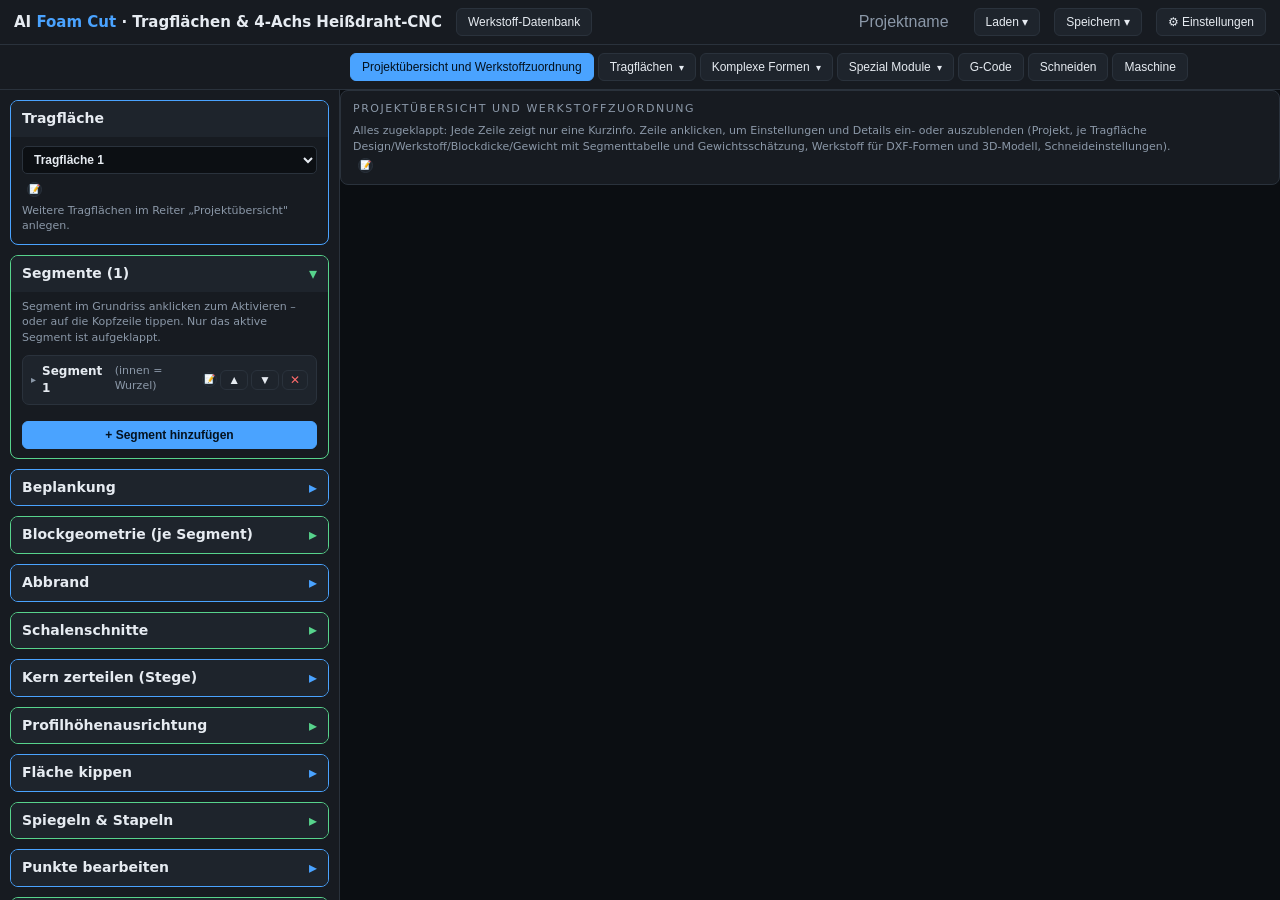
==== commit 3aa07da2: "Version 1.8: Ausschnitte mit Kabinenhaube, STL-Vorschau, Formenbau-V-Form, KFm-Gestalter, Windows 7 " ====
--- a/AI Foam Cut.html
+++ b/AI Foam Cut.html
@@ -557,6 +557,55 @@
   .cadOpt:hover{border-color:var(--accent);background:#182230}
   .cadSug{cursor:pointer;padding:1px 4px;border-radius:3px}
   .cadSug:hover{background:#182230}
+
+  /* ---- Reiter "Profildatenbank" (foildb.js) ---- */
+  .fdb-wrap{position:absolute;inset:0;display:grid;grid-template-columns:400px 1fr;min-height:0}
+  @media(max-width:1250px){.fdb-wrap{grid-template-columns:340px 1fr}}
+  .fdb-left{display:flex;flex-direction:column;min-height:0;border-right:1px solid var(--line);background:var(--panel)}
+  .fdb-tools{display:flex;flex-wrap:wrap;gap:5px;padding:8px 10px;border-bottom:1px solid var(--line);align-items:center}
+  .fdb-tools input[type=text]{flex:1;min-width:120px;font-size:12px}
+  .fdb-tools select{font-family:var(--mono);font-size:11px}
+  .fdb-tools .cnt{font-family:var(--mono);font-size:10px;color:var(--muted);margin-left:auto}
+  .fdb-list{flex:1;overflow:auto;padding:6px 8px 30px}
+  .fdb-row{display:flex;align-items:center;gap:7px;padding:5px 6px;border:1px solid transparent;border-radius:6px;cursor:pointer}
+  .fdb-row:hover{background:rgba(255,255,255,.04)}
+  .fdb-row.sel{border-color:var(--accent);background:rgba(74,163,255,.12)}
+  .fdb-row svg{width:60px;height:24px;flex:none}
+  .fdb-row input[type=checkbox]{width:14px;height:14px;accent-color:var(--accent);margin:0;flex:none}
+  .fdb-info{flex:1;min-width:0}
+  .fdb-name{font-size:12px;font-weight:600;white-space:nowrap;overflow:hidden;text-overflow:ellipsis}
+  .fdb-meta{font-family:var(--mono);font-size:10px;color:var(--muted);margin-top:1px}
+  .fdb-chips{display:flex;flex-wrap:wrap;gap:3px;margin-top:2px}
+  .fdb-chip{font-size:9.5px;padding:0 5px;border-radius:8px;background:rgba(74,163,255,.18);color:var(--txt)}
+  .fdb-right{display:grid;grid-template-rows:minmax(220px,45%) 1fr;min-height:0}
+  .fdb-cmp{position:relative;border-bottom:1px solid var(--line);min-height:0}
+  .fdb-cmp canvas{position:absolute;inset:0;width:100%;height:100%;cursor:grab}
+  .fdb-cmp .pane-label{position:absolute;left:10px;top:6px;font-size:10px;color:var(--muted);letter-spacing:.08em;text-transform:uppercase;pointer-events:none}
+  .fdb-cmp .fdb-cmpbtns{position:absolute;right:10px;top:6px;display:flex;gap:4px}
+  .fdb-cmp .fdb-cmpbtns button{font-size:10px;padding:2px 7px}
+  .fdb-bottom{display:grid;grid-template-columns:minmax(300px,420px) 1fr;min-height:0;overflow:hidden}
+  .fdb-detail{overflow:auto;padding:10px 12px 40px;border-right:1px solid var(--line)}
+  .fdb-detail .gh{font-family:var(--mono);font-size:11px;letter-spacing:.08em;text-transform:uppercase;color:var(--muted);margin:12px 0 6px;display:flex;align-items:center;gap:8px}
+  .fdb-detail .gh:first-child{margin-top:0}
+  .fdb-detail .gh::after{content:"";flex:1;height:1px;background:var(--line)}
+  .fdb-field{display:flex;align-items:center;justify-content:space-between;gap:8px;margin-bottom:5px}
+  .fdb-field label{font-size:12px}
+  .fdb-field input[type=number]{width:96px;font-family:var(--mono);font-size:12px;text-align:right}
+  .fdb-field input[type=text]{flex:1}
+  .fdb-field .u{font-family:var(--mono);font-size:10px;color:var(--muted);width:20px}
+  .fdb-hint{font-size:11px;color:var(--muted);line-height:1.5;margin:4px 0}
+  .fdb-groups{display:flex;flex-wrap:wrap;gap:4px 12px;margin-bottom:6px}
+  .fdb-groups label{font-size:12px;display:flex;align-items:center;gap:3px}
+  .fdb-groups input{accent-color:var(--accent);margin:0}
+  .fdb-btns{display:flex;gap:5px;flex-wrap:wrap;margin:4px 0}
+  .fdb-btns select{flex:1;min-width:120px}
+  .fdb-tablewrap{overflow:auto;padding:10px 12px 40px}
+  table.fdb-tbl{border-collapse:collapse;font-family:var(--mono);font-size:11.5px;width:100%}
+  table.fdb-tbl th,table.fdb-tbl td{padding:3px 8px;text-align:right;border-bottom:1px solid var(--line);white-space:nowrap}
+  table.fdb-tbl th{font-weight:600;color:var(--txt)}
+  table.fdb-tbl td:first-child,table.fdb-tbl th:first-child{text-align:left;color:var(--muted)}
+  .fdb-dot{display:inline-block;width:9px;height:9px;border-radius:50%;margin-right:5px;vertical-align:middle}
+
 </style>
 </head>
 <body>
@@ -586,6 +635,7 @@
         <button data-view="wing">Tragflächendesigner</button>
         <button data-view="neg">Negativschalendesign</button>
         <button data-view="core">Kerndesign</button>
+        <button data-view="foildb">Profildatenbank</button>
       </div>
     </div>
     <div class="tab-more" data-group="Komplexe Formen">
@@ -594,13 +644,13 @@
         <button data-view="dxf">DXF-Formen</button>
         <button data-view="model">3D-Modell</button>
         <button data-view="schrift">Schriften</button>
+        <button data-view="ausschnitt">Ausschnitte</button>
       </div>
     </div>
     <div class="tab-more" data-group="Spezial Module">
       <button type="button" class="tab-more-btn">Spezial Module<span class="tab-more-ch">▾</span></button>
       <div class="tab-more-list">
         <button data-view="rib">Rippendesigner</button>
-        <button data-view="rf">Rippenfläche</button>
         <button data-view="cad">CAD-Bearbeitung</button>
         <button data-view="form">Formenbau</button>
         <button data-view="rumpf">Rumpf</button>
@@ -726,6 +776,41 @@
         </div>
       </div>
 
+
+
+      <div class="view" id="foildbView">
+        <div class="fdb-wrap">
+          <div class="fdb-left">
+            <div class="fdb-tools">
+              <input type="text" id="fdbFilter" placeholder="Suchen (Name, Datei, Notiz)…">
+              <select id="fdbGroup" title="Nur Profile dieser Gruppe zeigen"></select>
+              <select id="fdbSort" title="Sortierung">
+                <option value="name">Name</option>
+                <option value="added">Zuletzt geladen</option>
+                <option value="thick">Dicke</option>
+                <option value="cam">Wölbung</option>
+              </select>
+              <span class="cnt" id="fdbCount"></span>
+            </div>
+            <div class="fdb-list" id="fdbList"></div>
+          </div>
+          <div class="fdb-right">
+            <div class="fdb-cmp">
+              <span class="pane-label">Vergleich — Mausrad = Zoom, Ziehen = Verschieben, Doppelklick = zurück</span>
+              <div class="fdb-cmpbtns">
+                <button type="button" id="fdbCmpAll" title="Alle in der Liste sichtbaren Profile übereinanderlegen">Alle sichtbaren</button>
+                <button type="button" id="fdbCmpClear" title="Vergleichsauswahl leeren">Vergleich leeren</button>
+              </div>
+              <canvas id="cFoilDb"></canvas>
+            </div>
+            <div class="fdb-bottom">
+              <div class="fdb-detail" id="fdbDetail"></div>
+              <div class="fdb-tablewrap" id="fdbTable"></div>
+            </div>
+          </div>
+        </div>
+      </div>
+
       <div class="view" id="negView">
         <!-- Oben der Aufriss (Ansicht von vorne) über die ganze Spannweite, unten der
              Querschnitt des aktiven Segments. Teiler = #negElevSplit (cfg.negViewSplit). -->
@@ -763,19 +848,6 @@
         </div>
       </div>
 
-      <div class="view" id="rfView">
-        <div class="wing-stack core-mode" id="rfStack">
-          <div class="wing-pane">
-            <span class="pane-label">Grundriss — Rippenlagen, Holme, Ruder &amp; Geodäten</span>
-            <canvas id="cRfPlan"></canvas>
-          </div>
-          <div class="wing-pane" style="border-left:0">
-            <span class="pane-label">Bauteile — geschachtelt wie im DXF</span>
-            <div class="simlegend" id="rfInfo" style="left:10px;right:auto;top:10px;max-width:360px">Keine Tragfläche.</div>
-            <canvas id="cRf"></canvas>
-          </div>
-        </div>
-      </div>
 
       <div class="view" id="dxfView">
         <div class="wing-stack core-mode" id="dxfStack">
@@ -856,6 +928,27 @@
             <label class="ck"><input type="checkbox" id="m3dPlanes" checked> Schnittebenen</label>
             <label class="ck"><input type="checkbox" id="m3dWire"> Drahtgitter</label>
             <span class="hint" style="align-self:center">Ziehen = drehen · Shift+Ziehen = schieben · Rad = Zoom · Rad-Doppelklick = Drehpunkt · Doppelklick = zurück</span>
+          </div>
+        </div>
+      </div>
+
+      <div class="view" id="ausschnittView">
+        <div class="wing-pane" style="position:absolute;inset:0;border:0">
+          <span class="pane-label">Ausschnitte — Kontur, Block, Anfahrt und Schnittbahn (Ansicht von vorne)</span>
+          <div class="simlegend" id="ausInfo" style="left:10px;right:auto;top:34px;max-width:460px;z-index:3">Kein Profil.</div>
+          <canvas id="cAusschnitt" style="position:absolute;inset:0;width:100%;height:100%"></canvas>
+          <div class="simbar" style="position:absolute;left:0;right:0;bottom:0;z-index:4">
+            <button id="ausFit" title="Ansicht einpassen (auch Doppelklick in die Ansicht)">⬚ Einpassen</button>
+            <label class="ck" title="Block (Umriss, Maße, Anfahrfläche) ein- oder ausblenden"><input type="checkbox" id="ausShowBlock" checked> Block</label>
+            <label class="ck"><input type="checkbox" id="ausShowFill" checked> Füllung</label>
+            <label class="ck"><input type="checkbox" id="ausShowCut" checked> Schnittbahn</label>
+            <label class="ck"><input type="checkbox" id="ausShowArrows" checked> Richtungspfeile</label> <label class="ck" title="Maße Nullpunkt → Block → Nase und Höhen einblenden"><input type="checkbox" id="ausShowDims" checked> Maße</label>
+            <label class="ck" title="Band in der echten Breite des Schnittspalts unter der Schnittbahn"><input type="checkbox" id="ausShowKerfTrue" data-ktrue="ausschnitt"> Abbrand in wahrer Dicke</label>
+            <button id="ausPickStart" title="Befehl: danach einen Punkt der Profilkontur anklicken — dort beginnt der Schnitt (Esc = abbrechen)">▶ Startpunkt wählen</button>
+            <button id="ausAutoStart" title="Gewählten Startpunkt verwerfen — Start wieder automatisch an der Anfahrseite">Startpunkt automatisch</button>
+            <button id="ausReverse" title="Schnittrichtung umkehren (Uhrzeigersinn / gegen den Uhrzeigersinn)">⇄ Richtung</button>
+            <button type="button" class="to-gcode primary" id="ausToGcode" data-gsrc="ausschnitt" title="Zum Reiter „G-Code“ wechseln und diese Quelle dort erzeugen (Strg+G)">⚙ G-Code</button>
+            <span class="hint" style="align-self:center">Ziehen = schieben · Rad = Zoom · Doppelklick = einpassen</span>
           </div>
         </div>
       </div>
@@ -1210,6 +1303,7 @@
                 <div class="mrow">
                   <select id="cutSource" class="cutsource-select">
                     <option value="gcode">G-Code (Kern/Negativschale)</option>
+                    <option value="dxf">DXF-Formen</option>
                     <option value="model">3D-Modell</option>
                     <option value="plate">3D-Modell Platte (mehrere)</option>
                     <option value="block">Block</option>
@@ -1327,20 +1421,6 @@
   </div>
 </div>
 
-<!-- Nasenschablonen: 3D-Vorschau der STL -->
-<div class="modal-backdrop" id="rf3dModal">
-  <div class="modal profedit-modal">
-    <div class="head">
-      <h2>Rippenfläche — 3D-Ansicht des zusammengebauten Flügels</h2>
-      <button class="close-x" id="rf3dClose" title="Schließen">×</button>
-    </div>
-    <div class="body" style="padding:0;position:relative;flex:1;min-height:0;overflow:hidden">
-      <canvas id="cRf3d" style="width:100%;height:100%;display:block;cursor:grab"></canvas>
-      <div class="pane-toggles" id="rf3dToggles" style="top:10px;right:10px;left:auto"></div>
-      <div class="simlegend" id="rf3dInfo" style="left:10px;bottom:10px;top:auto;right:auto;max-width:90%"></div>
-    </div>
-  </div>
-</div>
 
 <div class="modal-backdrop" id="ribStlModal">
   <div class="modal profedit-modal">
@@ -1482,60 +1562,65 @@
   </div>
   <div class="body"><canvas id="cSeg3d"></canvas></div>
 </div>
-<script src="i18n.js?v=20260924bo"></script>
-<script src="safety.js?v=20260924hf"></script>
-<script src="airfoil.js?v=20260913x"></script>
-<script src="materials.js?v=20260913x"></script>
-<script src="blockprep.js?v=20260913x"></script>
-<script src="wing.js?v=20260913x"></script>
-<script src="flz.js?v=20260919wi"></script>
-<script src="xflr5.js?v=20260919wi"></script>
-<script src="pc2.js?v=20260920pc"></script>
-<script src="dxf.js?v=20260913x"></script>
-<script src="hotwire.js?v=20260918cf"></script>
-<script src="hotwire_gcode.js?v=20260919en"></script>
-<script src="sweeprot.js?v=20260913x"></script>
-<script src="earcut.js?v=20260921cu"></script>
-<script src="grbl.js?v=20260924hf"></script>
-<script src="viewcube.js?v=20260922lg"></script>
-<script src="sim3d.js?v=20260922lg"></script>
-<script src="simmodel.js?v=20260921b"></script>
-<script src="model3d.js?v=20260921vd"></script>
-<script src="model3d_gcode.js?v=20260919en"></script>
-<script src="core.js?v=20260923rp"></script>
-<script src="cad.js?v=20260921sq"></script>
-<script src="gcode.js?v=20260922ni"></script>
-<script src="spars.js?v=20260923np"></script>
-<script src="ribs.js?v=20260921cv"></script>
-<script src="rippenflaeche.js?v=20260924a1"></script>
-<script src="dxfshapes.js?v=20260921sn"></script>
-<script src="wingimport.js?v=20260920pc"></script>
-<script src="filesys.js?v=20260924ot"></script>
-<script src="wingexport.js?v=20260920pc2"></script>
-<script src="gmfc.js?v=20260918a"></script>
-<script src="render.js?v=20260923wc"></script>
-<script src="measure2d.js?v=20260918mt"></script>
-<script src="sidebar.js?v=20260924bn"></script>
-<script src="pathpreview.js?v=20260918nz"></script>
-<script src="gcodegen.js?v=20260923rp"></script>
-<script src="cutpanel.js?v=20260923rp"></script>
-<script src="stege.js?v=20260919k5"></script>
-<script src="kernteile.js?v=20260919k3"></script>
-<script src="stepexport.js?v=20260917p"></script>
-<script src="formenbau.js?v=20260922lg"></script>
-<script src="rumpf.js?v=20260921vc"></script>
-<script src="fraese.js?v=20260924hf"></script>
-<script src="schrift_fonts.js?v=20260918sc"></script>
-<script src="schrift.js?v=20260919en"></script>
-<script src="schrift_gcode.js?v=20260918sd"></script>
-<script src="compute.js?v=20260918sf"></script>
-<script src="wings.js?v=20260923pm"></script>
-<script src="overview_bg.js?v=20260914j"></script>
-<script src="overview.js?v=20260919wt"></script>
-<script src="ptedit.js?v=20260919en"></script>
-<script src="profedit.js?v=20260913x"></script>
-<script src="tabmenu.js?v=20260918b"></script>
-<script src="app.js?v=20260922ne"></script>
+<script src="i18n.js?v=20261006schale7"></script>
+<script src="safety.js?v=20261004gerade2"></script>
+<script src="airfoil.js?v=20261004gerade2"></script>
+<script src="materials.js?v=20261004gerade2"></script>
+<script src="blockprep.js?v=20261004gerade2"></script>
+<script src="wing.js?v=20261004gerade2"></script>
+<script src="flz.js?v=20261004gerade2"></script>
+<script src="xflr5.js?v=20261004gerade2"></script>
+<script src="pc2.js?v=20261004gerade2"></script>
+<script src="dxf.js?v=20261004gerade2"></script>
+<script src="hotwire.js?v=20261004gerade2"></script>
+<script src="hotwire_gcode.js?v=20261006schale7"></script>
+<script src="sweeprot.js?v=20261004gerade2"></script>
+<script src="earcut.js?v=20261004gerade2"></script>
+<script src="grbl.js?v=20261004gerade2"></script>
+<script src="viewcube.js?v=20261005home"></script>
+<script src="sim3d.js?v=20261005home"></script>
+<script src="simmodel.js?v=20261004gerade2"></script>
+<script src="model3d.js?v=20261005stlprev"></script>
+<script src="model3d_gcode.js?v=20261006schale7"></script>
+<script src="core.js?v=20261006schale7"></script>
+<script src="cad.js?v=20261004gerade2"></script>
+<script src="gcode.js?v=20261006schale7"></script>
+<script src="spars.js?v=20261004gerade2"></script>
+<script src="ribs.js?v=20261005home"></script>
+<script src="dxfshapes.js?v=20261004gerade2"></script>
+<script src="wingimport.js?v=20261004gerade2"></script>
+<script src="filesys.js?v=20261004gerade2"></script>
+<script src="stlpreview.js?v=20261005stlprev2"></script>
+<script src="wingexport.js?v=20261004gerade2"></script>
+<script src="gmfc.js?v=20261004gerade2"></script>
+<script src="render.js?v=20261005home"></script>
+<script src="measure2d.js?v=20261004gerade2"></script>
+<script src="sidebar.js?v=20261006schale7"></script>
+<script src="pathpreview.js?v=20261006schale7"></script>
+<script src="gcodegen.js?v=20261005guill3"></script>
+<script src="cutpanel.js?v=20261005home"></script>
+<script src="stege.js?v=20261004gerade2"></script>
+<script src="kernteile.js?v=20261004gerade2"></script>
+<script src="pc2wing.js?v=20261004gerade2"></script>
+<script src="stepexport.js?v=20261004gerade2"></script>
+<script src="formenbau.js?v=20261005stlprev"></script>
+<script src="rumpf.js?v=20261005home"></script>
+<script src="fraese.js?v=20261004gerade2"></script>
+<script src="schrift_fonts.js?v=20261004gerade2"></script>
+<script src="schrift.js?v=20261004gerade2"></script>
+<script src="ausschnitt.js?v=20261004khfrei"></script>
+<script src="schrift_gcode.js?v=20261006schale7"></script>
+<script src="ausschnitt_gcode.js?v=20261006schale7"></script>
+<script src="kfm.js?v=20261004gerade2"></script>
+<script src="foildb.js?v=20261004gerade2"></script>
+<script src="compute.js?v=20261004gerade2"></script>
+<script src="wings.js?v=20261006schale7"></script>
+<script src="overview_bg.js?v=20261004gerade2"></script>
+<script src="overview.js?v=20261004gerade2"></script>
+<script src="ptedit.js?v=20261004gerade2"></script>
+<script src="profedit.js?v=20261004gerade2"></script>
+<script src="tabmenu.js?v=20261004gerade2"></script>
+<script src="app.js?v=20261005cockpit"></script>
 </body>
 </html>
 
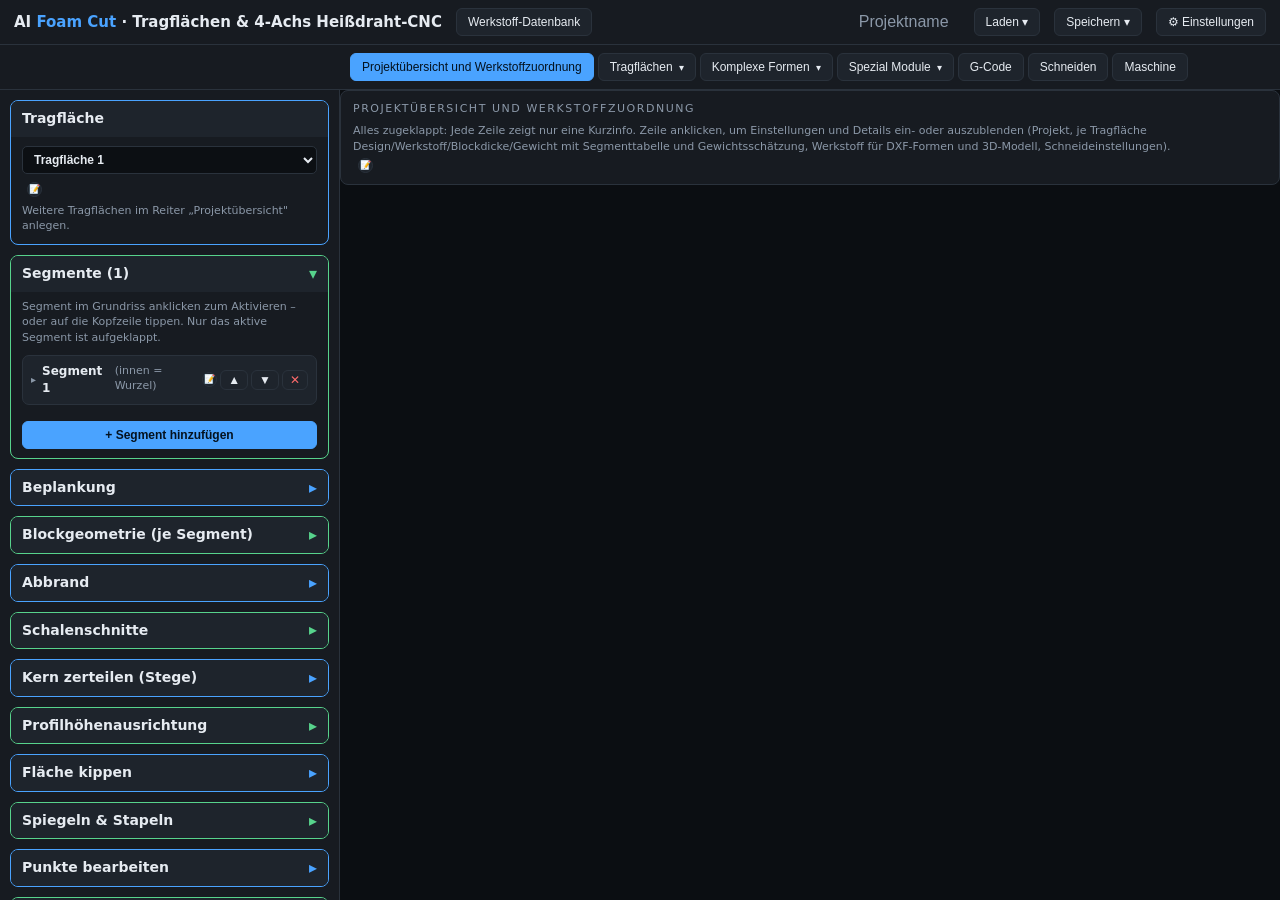
==== commit 4384751a: "Windows 7: Zahlenfelder per Tastatur beschreibbar; KFm-Gestalter mit symmetrischen Stufen und Live-P" ====
--- a/AI Foam Cut.html
+++ b/AI Foam Cut.html
@@ -451,6 +451,14 @@
   .jog-axes .col .tw{text-align:center;font-size:10px;color:var(--muted);margin-top:-3px}
   #machineView input[type=range]{flex:1;accent-color:var(--wire)}
   .wire-val{font:18px Consolas,monospace;min-width:52px;text-align:right;color:var(--accent2)}
+  .ovrow{display:grid;grid-template-columns:auto 1fr auto auto;align-items:center;gap:4px 10px}
+  .ovrow input[type=range]{width:100%;min-width:0;accent-color:var(--accent2)}
+  .ovrow #mOv100{grid-column:4;grid-row:1 / span 2;align-self:center}
+  .ovrow .ovlbl{font-size:12px;color:var(--muted)}
+  .ovexp{margin-top:9px;padding:4px 8px;border:1px solid #e8a33d;border-radius:5px;font-size:12px;color:#e8a33d;background:rgba(232,163,61,.08)}
+  .ovrt{display:flex;align-items:center;gap:6px;margin-top:9px;font-size:12px;color:var(--muted);cursor:pointer}
+  .ovrow .ovnum{font-size:12px;color:var(--muted);white-space:nowrap}
+  .ovrow .ovnum input{width:74px;font:15px Consolas,monospace;color:var(--accent2);text-align:right;background:#0c0f13;border:1px solid var(--line);border-radius:5px;padding:2px 5px}
   #mProg{width:100%;height:11px;accent-color:var(--accent2)}
   .grblConsole{background:#080b0e;border:1px solid var(--line);border-radius:6px;height:170px;
     overflow:auto;padding:7px 9px;font:12px/1.45 Consolas,"Cascadia Code",monospace;
@@ -1332,6 +1340,19 @@
                 <span id="mProgText" class="hint">0 / 0</span>
               </div>
               <progress id="mProg" value="0" max="1"></progress>
+              <div class="ovexp">⚠ Experimentell — noch nicht an der Maschine getestet: Echtzeit senden, Regler für Vorschub/Heizung und 3D-Simulation während des Schnitts.</div>
+              <label class="ovrt" title="AUS: Zeilen werden paketweise vorausgeschickt (füllt den Empfangspuffer der Steuerung, läuft am ruhigsten). EIN: jede Zeile erst nach dem ok der vorigen — weniger Vorlauf, die Regler für Vorschub und Heizung sind nur dann bedienbar."><input type="checkbox" id="mRealtime"> Echtzeit senden (Zeile für Zeile) — Regler aktiv</label>
+              <label class="ovrt" style="margin-top:4px" title="EIN: der 3D-Monitor zeigt während des Schnitts die tatsächlich gefahrene Stelle (aus der Maschinenposition). AUS: der Monitor bleibt während des Schnitts stehen und wird nicht gezeichnet (spart Rechenzeit). Jederzeit umschaltbar."><input type="checkbox" id="mMonFollow" checked> 3D-Simulation während des Schnitts</label>
+              <div class="ovrow" style="margin-top:6px">
+                <span class="ovlbl" title="Schnittgeschwindigkeit der gerade gesendeten Zeile. Verstellen multipliziert die F-Werte aller folgenden Zeilen mit demselben Faktor; Koordinaten bleiben unverändert.">Vorschub</span>
+                <input id="mFeedOv" type="range" min="1" max="1000" value="0" disabled title="Doppelklick = G-Code-Wert · Mausrad = ±5 mm/min">
+                <span class="ovnum"><input id="mFeedOvNum" type="number" min="1" step="1" disabled> mm/min</span>
+                <span class="ovlbl" title="S-Wert der Drahtheizung (M3 S…). Wirkt sofort über den Spindel-Override der Steuerung (10–200 % des G-Code-Werts, 1-%-Schritte).">Heizung</span>
+                <input id="mHeatOv" type="range" min="1" max="1000" value="0" disabled title="Doppelklick = G-Code-Wert · Mausrad = ±1 %">
+                <span class="ovnum">S <input id="mHeatOvNum" type="number" min="1" step="1" disabled></span>
+                <button id="mOv100" title="Vorschub und Heizung wieder auf die Werte aus dem G-Code setzen">G-Code-Werte</button>
+              </div>
+              <div class="hint">Regler nur bei „Echtzeit senden". Echte Werte der gerade gesendeten Zeile, verstellbar während des Schnitts; Koordinaten (und Abbrand) bleiben unverändert. Vorschub: die F-Werte der folgenden Zeilen werden umgeschrieben — wirkt nach den Zeilen, die die Steuerung schon geplant hat. Heizung: wirkt sofort. Begrenzt durch $110… bzw. $30.</div>
             </div>
 
             <div class="mcard">
@@ -1562,9 +1583,9 @@
   </div>
   <div class="body"><canvas id="cSeg3d"></canvas></div>
 </div>
-<script src="i18n.js?v=20261006schale7"></script>
+<script src="i18n.js?v=20261009win7im"></script>
 <script src="safety.js?v=20261004gerade2"></script>
-<script src="airfoil.js?v=20261004gerade2"></script>
+<script src="airfoil.js?v=20261008align"></script>
 <script src="materials.js?v=20261004gerade2"></script>
 <script src="blockprep.js?v=20261004gerade2"></script>
 <script src="wing.js?v=20261004gerade2"></script>
@@ -1573,21 +1594,21 @@
 <script src="pc2.js?v=20261004gerade2"></script>
 <script src="dxf.js?v=20261004gerade2"></script>
 <script src="hotwire.js?v=20261004gerade2"></script>
-<script src="hotwire_gcode.js?v=20261006schale7"></script>
+<script src="hotwire_gcode.js?v=20261008bcl"></script>
 <script src="sweeprot.js?v=20261004gerade2"></script>
 <script src="earcut.js?v=20261004gerade2"></script>
-<script src="grbl.js?v=20261004gerade2"></script>
+<script src="grbl.js?v=20261008trk2"></script>
 <script src="viewcube.js?v=20261005home"></script>
-<script src="sim3d.js?v=20261005home"></script>
+<script src="sim3d.js?v=20261008trk2"></script>
 <script src="simmodel.js?v=20261004gerade2"></script>
 <script src="model3d.js?v=20261005stlprev"></script>
 <script src="model3d_gcode.js?v=20261006schale7"></script>
-<script src="core.js?v=20261006schale7"></script>
+<script src="core.js?v=20261008bcl"></script>
 <script src="cad.js?v=20261004gerade2"></script>
-<script src="gcode.js?v=20261006schale7"></script>
+<script src="gcode.js?v=20261008bcl"></script>
 <script src="spars.js?v=20261004gerade2"></script>
 <script src="ribs.js?v=20261005home"></script>
-<script src="dxfshapes.js?v=20261004gerade2"></script>
+<script src="dxfshapes.js?v=20261008bcl2"></script>
 <script src="wingimport.js?v=20261004gerade2"></script>
 <script src="filesys.js?v=20261004gerade2"></script>
 <script src="stlpreview.js?v=20261005stlprev2"></script>
@@ -1595,10 +1616,10 @@
 <script src="gmfc.js?v=20261004gerade2"></script>
 <script src="render.js?v=20261005home"></script>
 <script src="measure2d.js?v=20261004gerade2"></script>
-<script src="sidebar.js?v=20261006schale7"></script>
-<script src="pathpreview.js?v=20261006schale7"></script>
-<script src="gcodegen.js?v=20261005guill3"></script>
-<script src="cutpanel.js?v=20261005home"></script>
+<script src="sidebar.js?v=20261008bcl2"></script>
+<script src="pathpreview.js?v=20261008bcl"></script>
+<script src="gcodegen.js?v=20261008bcl"></script>
+<script src="cutpanel.js?v=20261008abl"></script>
 <script src="stege.js?v=20261004gerade2"></script>
 <script src="kernteile.js?v=20261004gerade2"></script>
 <script src="pc2wing.js?v=20261004gerade2"></script>
@@ -1611,8 +1632,8 @@
 <script src="ausschnitt.js?v=20261004khfrei"></script>
 <script src="schrift_gcode.js?v=20261006schale7"></script>
 <script src="ausschnitt_gcode.js?v=20261006schale7"></script>
-<script src="kfm.js?v=20261004gerade2"></script>
-<script src="foildb.js?v=20261004gerade2"></script>
+<script src="kfm.js?v=20261008align"></script>
+<script src="foildb.js?v=20261009win7im"></script>
 <script src="compute.js?v=20261004gerade2"></script>
 <script src="wings.js?v=20261006schale7"></script>
 <script src="overview_bg.js?v=20261004gerade2"></script>
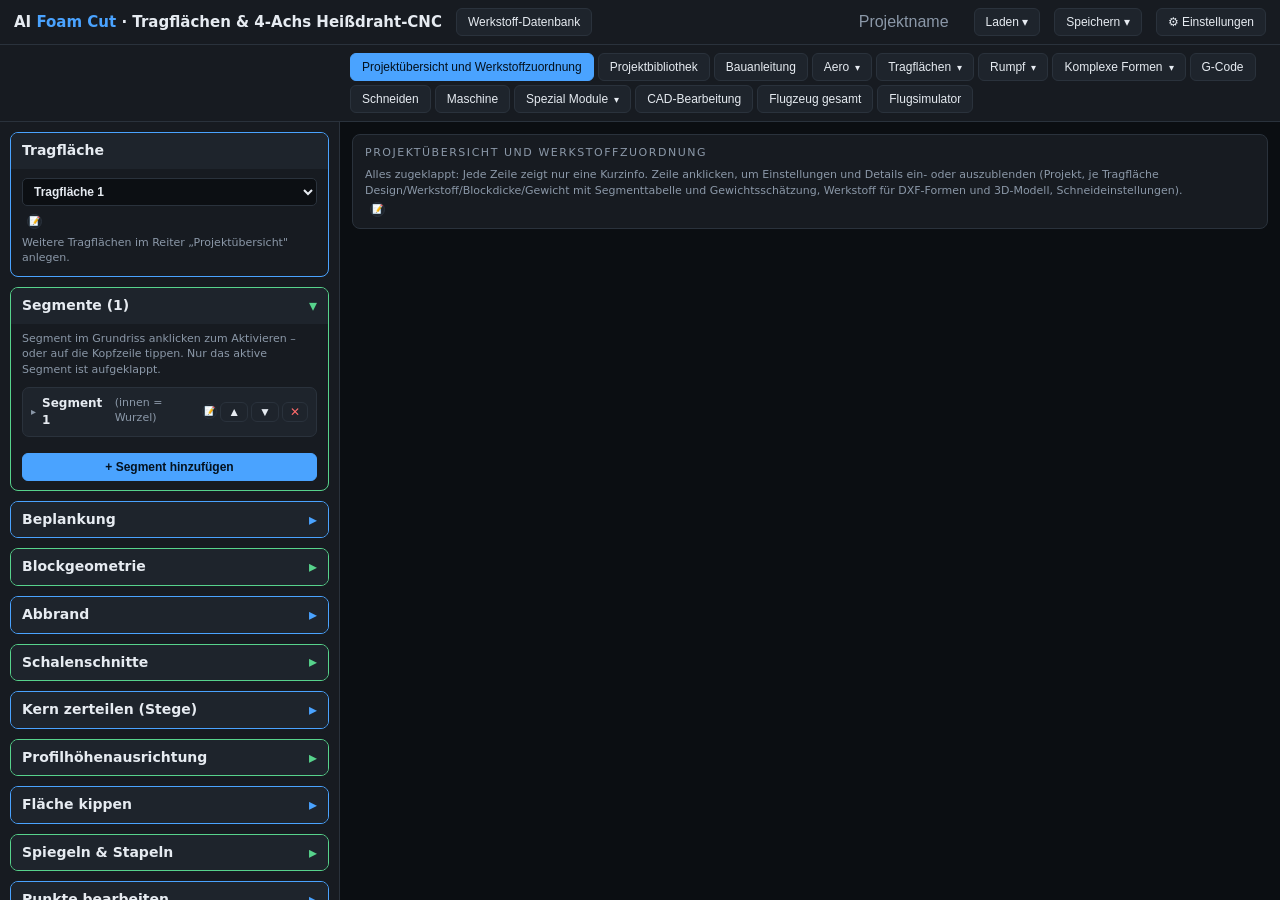
==== commit e765f1b8: "Projektbibliothek, Bauanleitung, Laminierplan, Drehachse, Steghöhen-Erweiterungen, Holm-Fixes, Versi" ====
--- a/AI Foam Cut.html
+++ b/AI Foam Cut.html
@@ -4,6 +4,7 @@
 <meta charset="utf-8">
 <meta name="viewport" content="width=device-width, initial-scale=1">
 <title>AI Foam Cut</title>
+<script>try{var t=localStorage.getItem('hw_theme');if(t==='light'||t==='lightui')document.documentElement.setAttribute('data-theme','light');if(t==='light')document.documentElement.setAttribute('data-draw','light')}catch(e){}</script>
 <style>
   :root{
     --bg:#0f1216; --panel:#171b21; --panel2:#1e242c; --line:#2a323c;
@@ -62,8 +63,13 @@
     border-radius:6px;padding:6px 11px;cursor:pointer;font-size:12px}
   button:hover{border-color:var(--accent);color:#fff}
   button.primary{background:var(--accent);border-color:var(--accent);color:#04121f;font-weight:600}
+  /* Maschinenlauf: Start grün, Stopp/Abbruch rot (deutlich erkennbar). Gesperrt bleibt neutral. */
+  button.btn-go:not(:disabled){background:#2e9e4f;border-color:#2e9e4f;color:#fff;font-weight:700}
+  button.btn-go:not(:disabled):hover{background:#37b85c}
+  button.btn-stop:not(:disabled){background:#c62f2f;border-color:#c62f2f;color:#fff;font-weight:700}
+  button.btn-stop:not(:disabled):hover{background:#de3b3b}
   button.primary:hover{filter:brightness(1.1)}
-  #side{background:var(--panel);border-right:1px solid var(--line);overflow-y:auto;padding:10px}
+  #side{background:var(--panel);border-right:1px solid var(--line);overflow-y:auto;overflow-anchor:none;padding:10px}
   .grp{border:1px solid var(--line);border-radius:8px;margin-bottom:10px;overflow:hidden}
   .grp>h3{margin:0;padding:8px 11px;background:var(--panel2);font-size:14px;
     font-weight:700;color:var(--txt);cursor:pointer;display:flex;align-items:center;gap:6px}
@@ -92,7 +98,7 @@
   .row{display:grid;grid-template-columns:1fr 92px;align-items:center;gap:8px}
   .row.full{grid-template-columns:1fr}
   .row label{color:var(--txt);font-size:12px}
-  .row input,.row select{background:#0c0f13;color:var(--txt);border:1px solid var(--line);
+  .row input,.row select{background:var(--field,#0c0f13);color:var(--txt);border:1px solid var(--line);
     border-radius:5px;padding:5px 7px;font-size:12px;width:100%}
   .row input[type=checkbox]{width:auto;justify-self:start}
   .hint{color:var(--muted);font-size:11px;margin:-2px 0 2px}
@@ -121,7 +127,7 @@
   .note-pop.open{display:flex}
   .note-pop .np-title{font-size:11px;letter-spacing:.08em;text-transform:uppercase;color:var(--muted);
     white-space:normal;line-height:1.35}
-  .note-pop textarea{background:#0c0f13;color:var(--txt);border:1px solid var(--line);border-radius:6px;
+  .note-pop textarea{background:var(--field,#0c0f13);color:var(--txt);border:1px solid var(--line);border-radius:6px;
     padding:7px 8px;font:12px/1.4 "Segoe UI",system-ui,sans-serif;resize:vertical;min-height:84px;width:100%}
   .note-pop .np-scope{display:flex;flex-direction:column;gap:4px;font-size:12px;color:var(--muted)}
   .note-pop .np-scope label{display:flex;align-items:center;gap:6px;cursor:pointer}
@@ -288,7 +294,7 @@
   .simlegend .hint{display:block;margin-top:6px;line-height:1.35}
   .simbar{flex:0 0 auto;display:flex;gap:10px;align-items:center;flex-wrap:wrap;padding:7px 10px;
     border-top:1px solid var(--line);background:var(--panel)}
-  .simbar select,.simbar input[type=range]{background:#0c0f13;color:var(--txt);
+  .simbar select,.simbar input[type=range]{background:var(--field,#0c0f13);color:var(--txt);
     border:1px solid var(--line);border-radius:5px;padding:3px 5px;font-size:12px}
   .simbar input[type=range]{padding:0;accent-color:var(--accent2)}
   .simbar .ck{display:flex;align-items:center;gap:4px;color:var(--muted);font-size:11px}
@@ -331,10 +337,11 @@
   /* ---------- Maschinen-Ansicht (grblHAL) ---------- */
   #machineView{overflow:auto;padding:12px}
   #cutView{overflow:auto;padding:12px}
+  #materialView,#matdbView{overflow:auto;padding:12px}
   /* Reiter „Fräse": gleiche Aufteilung wie „Schneiden" (Vorschau links, Bedienung rechts) */
   #fraeseView{overflow:auto;padding:12px}
   #fraeseView input[type=text],#fraeseView input[type=number],#fraeseView select{
-    background:#0c0f13;color:var(--txt);border:1px solid var(--line);border-radius:5px;padding:5px 7px;font-size:12px}
+    background:var(--field,#0c0f13);color:var(--txt);border:1px solid var(--line);border-radius:5px;padding:5px 7px;font-size:12px}
   #fraeseView .msim>canvas{cursor:grab}
   #fraeseView .dro.fr-dro{grid-template-columns:repeat(3,1fr)}
   .frjog-wrap{display:grid;grid-template-columns:auto auto;gap:18px;justify-content:start;align-items:start}
@@ -361,17 +368,17 @@
   .frjob input[type=checkbox]{width:auto;margin:0}
   .frjob .frjob-name{cursor:pointer;overflow:hidden;text-overflow:ellipsis;white-space:nowrap;color:var(--txt)}
   .frjob .frjob-name:hover{color:var(--accent)}
-  .frjob select{font-size:11px;padding:2px 3px;max-width:96px;background:#0c0f13;color:var(--txt);border:1px solid var(--line);border-radius:4px}
-  .frjob input[type=text]{font-size:11px;padding:2px 4px;background:#0c0f13;color:var(--txt);border:1px solid var(--line);border-radius:4px}
+  .frjob select{font-size:11px;padding:2px 3px;max-width:96px;background:var(--field,#0c0f13);color:var(--txt);border:1px solid var(--line);border-radius:4px}
+  .frjob input[type=text]{font-size:11px;padding:2px 4px;background:var(--field,#0c0f13);color:var(--txt);border:1px solid var(--line);border-radius:4px}
   .frjob button{padding:1px 5px;font-size:10px;margin:0}
   .frpart{display:grid;grid-template-columns:1fr auto auto auto;gap:3px;align-items:center;padding:2px 4px;border:1px solid var(--line);border-radius:4px}
   .frpart.sel{border-color:var(--accent);background:color-mix(in srgb,var(--accent) 12%,transparent)}
   .frpart.frpart-all{grid-template-columns:1fr auto auto;border-style:dashed}
-  .frpart select,.frpart input[type=text]{font-size:11px;padding:2px 3px;max-width:96px;min-width:0;background:#0c0f13;color:var(--txt);border:1px solid var(--line);border-radius:4px}
+  .frpart select,.frpart input[type=text]{font-size:11px;padding:2px 3px;max-width:96px;min-width:0;background:var(--field,#0c0f13);color:var(--txt);border:1px solid var(--line);border-radius:4px}
   .frpart .frpart-name{grid-column:1 / -1;max-width:none;width:100%;box-sizing:border-box}
   .frpart button{padding:1px 5px;font-size:10px;margin:0}
   .frjob-tool{display:flex;justify-content:flex-end;margin:-2px 0 2px 22px}
-  .frjob-tool select{font-size:11px;padding:2px 3px;max-width:100%;background:#0c0f13;color:var(--txt);border:1px solid var(--line);border-radius:4px}
+  .frjob-tool select{font-size:11px;padding:2px 3px;max-width:100%;background:var(--field,#0c0f13);color:var(--txt);border:1px solid var(--line);border-radius:4px}
   .mwrap{max-width:900px;margin:0 auto;display:grid;gap:10px}
   /* Reiter „Schneiden": nutzt die volle Bildschirmbreite — 3D-Simulation links
      groß, Bedienung (Programm/Konsole) rechts. */
@@ -401,14 +408,14 @@
   .mrow .sp{flex:1}
   .mfield{display:flex;flex-direction:column;gap:3px;font-size:11px;color:var(--txt)}
   #machineView input[type=text],#machineView input[type=number],#machineView select{
-    background:#0c0f13;color:var(--txt);border:1px solid var(--line);border-radius:5px;padding:5px 7px;font-size:12px}
+    background:var(--field,#0c0f13);color:var(--txt);border:1px solid var(--line);border-radius:5px;padding:5px 7px;font-size:12px}
   .mhead{display:flex;align-items:center;gap:10px;font-size:12px;color:var(--muted);
     letter-spacing:.1em;text-transform:uppercase}
   .hset{display:flex;flex-direction:column;gap:9px;margin-top:8px}
   .hset-row{display:grid;grid-template-columns:1fr 120px;gap:6px 10px;align-items:center}
   .hset-row label{font-size:12px;color:var(--txt);font-weight:600}
   .hset-row .hint{grid-column:1/-1;margin:0}
-  .hset-row input[type=number]{background:#0c0f13;color:var(--txt);border:1px solid var(--line);
+  .hset-row input[type=number]{background:var(--field,#0c0f13);color:var(--txt);border:1px solid var(--line);
     border-radius:5px;padding:5px 7px;font-size:12px;width:100%}
   .hset-row input[type=checkbox]{justify-self:end;width:auto}
   .hset-row.hset-mask{grid-template-columns:1fr}
@@ -458,7 +465,7 @@
   .ovexp{margin-top:9px;padding:4px 8px;border:1px solid #e8a33d;border-radius:5px;font-size:12px;color:#e8a33d;background:rgba(232,163,61,.08)}
   .ovrt{display:flex;align-items:center;gap:6px;margin-top:9px;font-size:12px;color:var(--muted);cursor:pointer}
   .ovrow .ovnum{font-size:12px;color:var(--muted);white-space:nowrap}
-  .ovrow .ovnum input{width:74px;font:15px Consolas,monospace;color:var(--accent2);text-align:right;background:#0c0f13;border:1px solid var(--line);border-radius:5px;padding:2px 5px}
+  .ovrow .ovnum input{width:74px;font:15px Consolas,monospace;color:var(--accent2);text-align:right;background:var(--field,#0c0f13);border:1px solid var(--line);border-radius:5px;padding:2px 5px}
   #mProg{width:100%;height:11px;accent-color:var(--accent2)}
   .grblConsole{background:#080b0e;border:1px solid var(--line);border-radius:6px;height:170px;
     overflow:auto;padding:7px 9px;font:12px/1.45 Consolas,"Cascadia Code",monospace;
@@ -492,7 +499,7 @@
   .modal .head h2{font-size:12px;letter-spacing:.13em;text-transform:uppercase;margin:0}
   .modal .body{overflow:auto;padding:6px 13px 12px}
   .modal .foot{padding:11px 13px;border-top:1px solid var(--line)}
-  .modal input{background:#0c0f13;color:var(--txt);border:1px solid var(--line);
+  .modal input{background:var(--field,#0c0f13);color:var(--txt);border:1px solid var(--line);
     border-radius:5px;padding:5px 7px;font-size:12px}
   /* Reiter „Projektübersicht": ohne Seitenleiste, mittiges Akkordeon (overview.js) */
   #app.nosidebar{grid-template-columns:0 1fr}
@@ -637,13 +644,34 @@
          tabmenu.js baut die Leiste beim Start nach der Nutzer-Gliederung um
          (Einstellungen → Menüleiste). -->
     <button data-view="material" class="active">Projektübersicht und Werkstoffzuordnung</button>
+    <button data-view="bib">Projektbibliothek</button>
+    <button data-view="bau">Bauanleitung</button>
+    <div class="tab-more" data-group="Aero">
+      <button type="button" class="tab-more-btn">Aero<span class="tab-more-ch">▾</span></button>
+      <div class="tab-more-list">
+        <button data-view="foildb">Profildatenbank</button>
+      </div>
+    </div>
     <div class="tab-more" data-group="Tragflächen">
       <button type="button" class="tab-more-btn">Tragflächen<span class="tab-more-ch">▾</span></button>
       <div class="tab-more-list">
         <button data-view="wing">Tragflächendesigner</button>
+        <button data-view="core">Kerndesign</button>
         <button data-view="neg">Negativschalendesign</button>
-        <button data-view="core">Kerndesign</button>
-        <button data-view="foildb">Profildatenbank</button>
+        <button data-view="form">Formenbau</button>
+        <button data-view="stegh">Steghöhen</button>
+        <button data-view="servo">Flächenservos</button>
+        <button data-view="lam">Laminierplan</button>
+      </div>
+    </div>
+    <div class="tab-more" data-group="Rumpf">
+      <button type="button" class="tab-more-btn">Rumpf<span class="tab-more-ch">▾</span></button>
+      <div class="tab-more-list">
+        <button data-view="rpro">Rumpf</button>
+        <button data-view="rprof">Rumpf Formenbau</button>
+        <button data-view="rprob">Rumpf Spanten</button>
+        <button data-view="rpss">Rumpf Schnittspanten</button>
+        <button data-view="cockpit">Cockpit</button>
       </div>
     </div>
     <div class="tab-more" data-group="Komplexe Formen">
@@ -651,23 +679,26 @@
       <div class="tab-more-list">
         <button data-view="dxf">DXF-Formen</button>
         <button data-view="model">3D-Modell</button>
-        <button data-view="schrift">Schriften</button>
-        <button data-view="ausschnitt">Ausschnitte</button>
-      </div>
-    </div>
+        <button data-view="meshed">3D-Bearbeitung</button>
+      </div>
+    </div>
+    <button data-view="gcode">G-Code</button>
+    <button data-view="cut">Schneiden</button>
+    <button data-view="machine">Maschine</button>
     <div class="tab-more" data-group="Spezial Module">
       <button type="button" class="tab-more-btn">Spezial Module<span class="tab-more-ch">▾</span></button>
       <div class="tab-more-list">
+        <button data-view="ausschnitt">Ausschnitte</button>
         <button data-view="rib">Rippendesigner</button>
-        <button data-view="cad">CAD-Bearbeitung</button>
-        <button data-view="form">Formenbau</button>
-        <button data-view="rumpf">Rumpf</button>
+        <button data-view="schrift">Schriften</button>
+        <button data-view="decal">Decals</button>
         <button data-view="fraese">Fräse</button>
-      </div>
-    </div>
-    <button data-view="gcode">G-Code</button>
-    <button data-view="cut">Schneiden</button>
-    <button data-view="machine">Maschine</button>
+        <button data-view="rot">Drehachse</button>
+      </div>
+    </div>
+    <button data-view="cad">CAD-Bearbeitung</button>
+    <button data-view="flz">Flugzeug gesamt</button>
+    <button data-view="fsim">Flugsimulator</button>
   </div>
 
   <aside id="side"></aside>
@@ -697,6 +728,7 @@
               <label title="Band in der echten Breite des Schnittspalts unter der Abbrandlinie (nur diese Ansicht; Deckkraft unter Einstellungen → Farben)"><input type="checkbox" data-ktrue="core"> Abbrand in wahrer Dicke</label>
               <label><input type="checkbox" data-cfg="showBlock"> Styroporblock</label>
               <label><input type="checkbox" data-cfg="showNums"> Punktnummern</label>
+              <label title="Profilnamen (.dat) an den Rippen in Draufsicht und Aufriss"><input type="checkbox" data-cfg="showFoilNames"> Profilnamen</label>
               <label><input type="checkbox" data-cfg="showDim"> Bemaßung</label>
               <button type="button" class="to-gcode" id="coreToGcode" data-gsrc="core" title="Zum Reiter „G-Code“ wechseln und diese Quelle dort erzeugen (Strg+G)">⚙ G-Code</button>
               <button type="button" id="coreMeas" style="align-self:flex-start" title="Messwerkzeug: Abstand, Kette, Winkel und Radius direkt in der Ansicht messen (Klick setzt Punkte, Fang auf Konturpunkte und -kanten)">📏 Messen</button>
@@ -755,6 +787,7 @@
           <button id="simSide" title="Seitenansicht: Blick längs der Spannweite auf das Profil (Sehne waagerecht)">➡ Seitenansicht</button>
           <button id="simFront" title="Vorderansicht: Blick längs der Sehne, Spannweite waagerecht">⬅ Vorderansicht</button>
           <button id="simView0" title="Ansicht zurücksetzen: Standard-Schrägansicht, Zoom und Verschiebung auf Ausgangswert">⟲ Ansicht</button>
+          <button id="simToSrc" style="display:none" title="Zum Reiter der gewählten G-Code-Quelle wechseln">↩ Quelle</button>
           <button class="primary" id="simToCut" style="display:none" title="Zum Reiter „Schneiden“ wechseln und dieses Programm (gewählte Quelle und Segment) dort als Quelle übernehmen (Strg+C)">✂ Schneiden</button>
           <label class="mfield">Tempo
             <select id="simSpeed">
@@ -824,7 +857,11 @@
              Querschnitt des aktiven Segments. Teiler = #negElevSplit (cfg.negViewSplit). -->
         <div class="wing-stack core-mode" id="negStack">
           <div class="wing-pane">
-            <span class="pane-label">Aufriss — Ansicht von vorne (Negativschalen über die Spannweite)</span>
+            <span class="pane-label" id="negElevLabel">Aufriss — Ansicht von vorne (Negativschalen über die Spannweite)</span>
+            <div class="pane-toggles" id="negElevToggles">
+              <label>Ansicht: <select id="negElevMode" title="Ansicht umschalten"><option value="front">Vorderansicht</option><option value="top">Draufsicht</option></select></label>
+              <button type="button" id="neg3dBtn" title="3D-Ansicht der Schalen, Kerne/Stege und des Stützstoffs über die ganze Tragfläche (eigenes Fenster)">🧊 3D-Ansicht</button>
+            </div>
             <canvas id="cNegElev"></canvas>
           </div>
           <div class="wing-pane" style="border-left:0">
@@ -875,6 +912,19 @@
           <div class="wing-pane" style="border-left:0">
             <span class="pane-label">DXF-Formen — INNEN &amp; AUSSEN mit Synchronpunkten</span>
             <div class="simlegend" id="dxfInfo" style="left:10px;right:auto;top:10px;max-width:280px"></div>
+            <!-- Ansichtsmenü DXF-Formen (wie Kerndesign / 3D-Segmentpaar); Werte in state.dxf -->
+            <div class="pane-toggles" id="dxfViewToggles" style="left:auto;right:10px;top:36px">
+              <label>Segment: <select id="dxfViewSeg"></select></label>
+              <label><input type="checkbox" data-dxfpv="prof"> Profile INNEN/AUSSEN</label>
+              <label><input type="checkbox" data-dxfshow="showSpur"> Schnittspur (Abbrand)</label>
+              <label title="Band in der echten Breite des Schnittspalts unter der Schnittspur (Deckkraft unter Einstellungen → Farben)"><input type="checkbox" data-ktrue="dxf"> Abbrand in wahrer Dicke</label>
+              <label><input type="checkbox" data-dxfshow="showBlock"> Styroporblock</label>
+              <label><input type="checkbox" data-dxfpv="start"> Startpunkt + Richtung</label>
+              <label><input type="checkbox" data-dxfpv="sync"> Synchronpaare</label>
+              <label><input type="checkbox" data-dxfpv="nums"> Punktnummern alle <input type="number" id="dxfViewNumN" min="1" max="1000" step="1" style="width:46px;padding:1px 3px;font-size:11px"></label>
+              <label><input type="checkbox" data-dxfpv="legend"> Legende</label>
+              <button type="button" class="to-gcode" data-gsrc="dxf" title="Zum Reiter „G-Code“ wechseln und diese Quelle dort erzeugen (Strg+G)">⚙ G-Code</button>
+            </div>
             <canvas id="cDxf"></canvas>
             <div id="dxfCoordBar" style="position:absolute;left:10px;bottom:10px;display:none;gap:8px;align-items:center;z-index:5;background:rgba(10,14,19,.82);border:1px solid var(--line);border-radius:7px;padding:5px 8px">
               <span id="dxfCoordRead" class="hint" style="margin:0;font-family:Consolas,monospace;white-space:nowrap"></span>
@@ -919,11 +969,58 @@
         </div>
       </div>
 
+      <div class="view" id="meshedView">
+        <div class="wing-pane" style="position:absolute;inset:0;border:0">
+          <span class="pane-label">3D-Bearbeitung — STL / OBJ / STEP laden, zusammensetzen und bearbeiten</span>
+          <div class="simlegend" id="meshedInfo" style="left:10px;right:auto;top:34px;max-width:520px;z-index:3"></div>
+          <div class="simlegend" id="meshedMeasPanel" style="left:10px;right:auto;top:auto;bottom:46px;width:300px;max-width:300px;pointer-events:auto;z-index:4;display:none"></div>
+          <canvas id="cMeshed" style="position:absolute;inset:0;width:100%;height:100%"></canvas>
+          <div class="simbar" style="position:absolute;left:0;right:0;bottom:0;z-index:4">
+            <button id="meshedModeBody" title="Ganze Körper auswählen (Taste K)">Körper</button>
+            <button id="meshedModeFace" title="Einzelne Flächen auswählen (Taste F)">Fläche</button>
+            <button id="meshedUndo" title="Rückgängig (Strg+Z)">↶</button>
+            <button id="meshedRedo" title="Wiederholen (Strg+Y)">↷</button>
+            <button id="meshedIso" title="Freie Ansicht zurücksetzen">⬚ Iso</button>
+            <button id="meshedTop">⬇ Draufsicht</button>
+            <button id="meshedSide">➡ Seitenansicht</button>
+            <button id="meshedFront">⬅ Vorderansicht</button>
+            <button id="meshedWire">Drahtgitter</button>
+            <button id="meshedMeas" title="Messwerkzeug: Abstand, Kette, Winkel, Radius und Wandstärke direkt am 3D-Modell messen (Taste M)">📏 Messen</button>
+            <button id="meshedSec" title="Schnitte entlang X/Y/Z oder frei durch die Körper — eigenes Fenster, Ausgabe als DXF, SVG oder gedruckt auf Blätter aufgeteilt">✂ Schnitte</button>
+          </div>
+        </div>
+      </div>
       <div class="view" id="modelView">
         <div class="wing-pane" style="position:absolute;inset:0;border:0">
           <span class="pane-label">3D-Modell — Segmentzerlegung</span>
           <div class="simlegend" id="modelInfo" style="left:10px;right:auto;top:10px;max-width:340px">Keine Datei geladen. STL laden.</div>
           <canvas id="cModel"></canvas>
+          <!-- Ansichtsmenü „◫ Segmentpaar" (wie im Kerndesign): was gezeigt wird; Werte in modelGcode.pv -->
+          <div class="pane-toggles" id="m3dPairToggles" style="left:auto;right:10px;top:130px;display:none">
+            <label>Segment: <select id="m3dPairSeg"></select></label>
+            <label><input type="checkbox" data-pv="sol"> Sollkontur A/B</label>
+            <label><input type="checkbox" data-pv="cut"> Schnittspur (Abbrand)</label>
+            <label title="Band in der echten Breite des Schnittspalts unter der Schnittspur (Deckkraft unter Einstellungen → Farben)"><input type="checkbox" data-ktrue="model"> Abbrand in wahrer Dicke</label>
+            <label><input type="checkbox" data-pv="block"> Styroporblock</label>
+            <label><input type="checkbox" data-pv="start"> Startpunkt + Richtung</label>
+            <label><input type="checkbox" data-pv="sync"> Synchronpaare</label>
+            <label><input type="checkbox" data-pv="nums"> Punktnummern alle <input type="number" id="m3dPairNumN" min="1" max="1000" step="1" style="width:46px;padding:1px 3px;font-size:11px"></label>
+            <label title="Extrapolierte Turmbahnen (links/rechts) und Maschinen-Nullpunkt"><input type="checkbox" id="m3dPairTowers"> Turmwege</label>
+            <label><input type="checkbox" data-pv="legend"> Legende</label>
+            <button type="button" class="to-gcode" data-gsrc="model" title="Zum Reiter „G-Code“ wechseln und diese Quelle dort erzeugen (Strg+G)">⚙ G-Code</button>
+          </div>
+          <!-- Ansichtsmenü „▤ Platte"; Werte in modelGcode.plv -->
+          <div class="pane-toggles" id="m3dPlateToggles" style="left:auto;right:10px;top:130px;display:none">
+            <label><input type="checkbox" data-plv="sol"> Querschnitte A/B</label>
+            <label><input type="checkbox" data-plv="cut"> Schnittspur (Abbrand)</label>
+            <label title="Band in der echten Breite des Schnittspalts unter der Schnittspur (Deckkraft unter Einstellungen → Farben)"><input type="checkbox" data-ktrue="model"> Abbrand in wahrer Dicke</label>
+            <label><input type="checkbox" data-plv="block"> Styroporblock je Stück</label>
+            <label><input type="checkbox" id="m3dPlateTravel"> Fahrwege</label>
+            <label><input type="checkbox" data-plv="labels"> Stücknummern</label>
+            <label><input type="checkbox" data-plv="nums"> Punktnummern alle <input type="number" id="m3dPlateNumN" min="1" max="1000" step="1" style="width:46px;padding:1px 3px;font-size:11px"></label>
+            <label><input type="checkbox" data-plv="legend"> Legende</label>
+            <button type="button" class="to-gcode" data-gsrc="plate" title="Zum Reiter „G-Code“ wechseln und diese Quelle dort erzeugen (Strg+G)">⚙ G-Code</button>
+          </div>
           <div class="simbar" style="position:absolute;left:0;right:0;bottom:0;z-index:4">
             <button id="m3dViewToggle" title="Zwischen 3D-Ansicht und lagerichtigen Schnittprofilen umschalten">▦ Schnittprofile</button>
             <button id="m3dViewPairs" title="Ein Segmentpaar (zwei Stirnprofile) mit Schnittspur anzeigen">◫ Segmentpaar</button>
@@ -945,6 +1042,7 @@
           <span class="pane-label">Ausschnitte — Kontur, Block, Anfahrt und Schnittbahn (Ansicht von vorne)</span>
           <div class="simlegend" id="ausInfo" style="left:10px;right:auto;top:34px;max-width:460px;z-index:3">Kein Profil.</div>
           <canvas id="cAusschnitt" style="position:absolute;inset:0;width:100%;height:100%"></canvas>
+          <canvas id="cAusschnitt3d" style="position:absolute;inset:0;width:100%;height:100%;z-index:2;display:none"></canvas>
           <div class="simbar" style="position:absolute;left:0;right:0;bottom:0;z-index:4">
             <button id="ausFit" title="Ansicht einpassen (auch Doppelklick in die Ansicht)">⬚ Einpassen</button>
             <label class="ck" title="Block (Umriss, Maße, Anfahrfläche) ein- oder ausblenden"><input type="checkbox" id="ausShowBlock" checked> Block</label>
@@ -954,6 +1052,7 @@
             <label class="ck" title="Band in der echten Breite des Schnittspalts unter der Schnittbahn"><input type="checkbox" id="ausShowKerfTrue" data-ktrue="ausschnitt"> Abbrand in wahrer Dicke</label>
             <button id="ausPickStart" title="Befehl: danach einen Punkt der Profilkontur anklicken — dort beginnt der Schnitt (Esc = abbrechen)">▶ Startpunkt wählen</button>
             <button id="ausAutoStart" title="Gewählten Startpunkt verwerfen — Start wieder automatisch an der Anfahrseite">Startpunkt automatisch</button>
+            <button id="ausView3d" title="3D-Vorschau: Block, Segment (falls geladen) und Ausschnitte räumlich">◩ 3D-Vorschau</button>
             <button id="ausReverse" title="Schnittrichtung umkehren (Uhrzeigersinn / gegen den Uhrzeigersinn)">⇄ Richtung</button>
             <button type="button" class="to-gcode primary" id="ausToGcode" data-gsrc="ausschnitt" title="Zum Reiter „G-Code“ wechseln und diese Quelle dort erzeugen (Strg+G)">⚙ G-Code</button>
             <span class="hint" style="align-self:center">Ziehen = schieben · Rad = Zoom · Doppelklick = einpassen</span>
@@ -1005,23 +1104,125 @@
         </div>
       </div>
 
-      <div class="view" id="rumpfView">
+      <div class="view" id="rproView">
         <div class="wing-pane" style="position:absolute;inset:0;border:0">
-          <span class="pane-label">Rumpf — Loft-Fläche aus Bezier-Splines (Seitenansicht, Draufsicht, Spanten)</span>
-          <div class="simlegend" id="rumpfInfo" style="left:10px;right:auto;top:10px;max-width:420px;z-index:3">Kein Rumpf.</div>
-          <canvas id="cRumpf" style="position:absolute;inset:0;width:100%;height:100%"></canvas>
-          <input type="file" id="fileRumpfImg" accept="image/*" style="display:none">
+          <span class="pane-label">Rumpf — Umrisse und Spanten (nach DevFus)</span>
+          <div class="simlegend" id="rproInfo" style="left:10px;right:auto;top:10px;max-width:440px;z-index:3">Kein Rumpf.</div>
+          <canvas id="cRpro" style="position:absolute;inset:0;width:100%;height:100%"></canvas>
+          <div class="simlegend" id="rproCutPanel" style="left:10px;right:auto;top:auto;bottom:46px;max-width:300px;pointer-events:auto;z-index:4;display:none"></div>
+          <input type="file" id="fileRproImg" accept="image/*" style="display:none">
           <div class="simbar" style="position:absolute;left:0;right:0;bottom:0;z-index:4">
-            <button id="rumpfIso" title="3D-Ansicht (frei drehen)">⬚ 3D</button>
-            <button id="rumpf3dTop" title="3D von oben">⬇ 3D oben</button>
-            <button id="rumpfSideV" title="Seitenansicht bearbeiten: Ober-/Unterkante (Splines mit Tangenten) und Höhe der breitesten Stelle je Station">➡ Seitenansicht</button>
-            <button id="rumpfTopV" title="Draufsicht bearbeiten: halbe Breite je Station (Spline mit Tangenten)">⬇ Draufsicht</button>
-            <button id="rumpfSecV" title="Spant: Querschnitt an beliebiger X-Lage (Pfeiltasten), Export als DXF">✂ Spant</button>
+            <button id="rproIso" title="3D-Ansicht (frei drehen)">⬚ 3D</button>
+            <button id="rpro3dTop" title="3D von oben">⬇ 3D oben</button>
+            <button id="rproSideV" title="Seitenansicht: Ober-/Unterkante (Umriss-Splines), Spantlagen, breiteste Stelle der Ei-Spanten">➡ Seitenansicht</button>
+            <button id="rproTopV" title="Draufsicht: halbe Breite (Umriss-Spline) und Spantlagen">⬇ Draufsicht</button>
+            <button id="rproSecV" title="Spantansicht: Spant anklicken = auswählen, Querschnittsform des gewählten Spants bearbeiten (Pfeiltasten = voriger/nächster Spant)">◯ Spant</button>
+            <button id="rproCutV" title="Schnittansicht: Ebene senkrecht zu X, Y oder Z, in 3D aufgeschnitten oder als 2D-Schnitt (Bedienfeld links unten, Pfeiltasten verschieben die Ebene)">✂ Schnitt</button>
+            <button id="rproUndo" title="Rückgängig (Strg+Z)">↶</button>
+            <button id="rproRedo" title="Wiederholen (Strg+Y)">↷</button>
             <span class="hint" style="align-self:center">3D: Ziehen = drehen · Shift+Ziehen = schieben · Rad = Zoom · Doppelklick = zurück</span>
           </div>
         </div>
       </div>
-
+      <div class="view" id="rprobView">
+        <div class="wing-stack core-mode" id="rprobStack">
+          <div class="wing-pane">
+            <span class="pane-label">Seitenansicht — Spantlagen, Gurte &amp; Helling</span>
+            <canvas id="cRprobPlan"></canvas>
+          </div>
+          <div class="wing-pane" style="border-left:0">
+            <span class="pane-label">Bauteile — geschachtelt wie im DXF</span>
+            <div class="simlegend" id="rprobInfo" style="left:10px;right:auto;top:10px;max-width:380px">Kein Rumpf.</div>
+            <canvas id="cRprob"></canvas>
+          </div>
+        </div>
+      </div>
+      <div class="view" id="rpssView">
+        <div style="position:absolute;inset:0;display:grid;grid-template-columns:1fr;grid-template-rows:minmax(0,1fr) minmax(0,1fr) minmax(0,1.35fr)">
+          <div class="wing-pane">
+            <span class="pane-label">Seitenansicht — waagrechte Schnittlagen (parallel Draufsicht) ziehen / drehen</span>
+            <canvas id="cRpssSide"></canvas>
+          </div>
+          <div class="wing-pane">
+            <span class="pane-label">Draufsicht — senkrechte Schnittlagen (parallel Seitenansicht) ziehen / drehen</span>
+            <canvas id="cRpssTop"></canvas>
+          </div>
+          <div class="wing-pane">
+            <span class="pane-label">Querschnitte — Bauteile</span>
+            <div class="simlegend" id="rpssInfo" style="left:10px;right:auto;top:10px;max-width:520px">Kein Rumpf.</div>
+            <canvas id="cRpssParts"></canvas>
+          </div>
+        </div>
+      </div>
+      <div class="view" id="rprofView">
+        <div class="wing-pane" style="position:absolute;inset:0;border:0">
+          <span class="pane-label">Rumpf Formenbau — Formen für Rumpf und Kabinenhaube (STL)</span>
+          <div class="simlegend" id="rprofInfo" style="left:10px;right:auto;top:10px;max-width:460px;z-index:3">Kein Rumpf.</div>
+          <canvas id="cRprof" style="position:absolute;inset:0;width:100%;height:100%"></canvas>
+          <div class="simlegend" id="rprofCutPanel" style="left:10px;right:auto;top:auto;bottom:46px;max-width:300px;pointer-events:auto;z-index:4;display:none"></div>
+          <div class="simbar" style="position:absolute;left:0;right:0;bottom:0;z-index:4">
+            <button id="rprofCut" title="Schnittansicht: 2D-Schnitt durch die Form ein-/ausblenden (Ebene und Lage im Fenster links unten)">✂ Schnitt</button>
+            <button id="rprofIso" title="Freie Ansicht zurücksetzen">⬚ Iso</button>
+            <button id="rprofTop">⬇ Draufsicht</button>
+            <button id="rprofSide">➡ Seitenansicht</button>
+            <button id="rprofFront">⬅ Vorderansicht</button>
+          </div>
+        </div>
+      </div>
+      <div class="view" id="cockpitView">
+        <div class="wing-pane" style="position:absolute;inset:0;border:0">
+          <span class="pane-label">Cockpit — Instrumentenpilz, Instrumentenbrett, Sitzwanne (STL / SVG / DXF)</span>
+          <div class="simlegend" id="cockpitInfo" style="left:10px;right:auto;top:34px;max-width:460px;z-index:3"></div>
+          <canvas id="cCockpit" style="position:absolute;inset:0;width:100%;height:100%"></canvas>
+          <div class="simbar" style="position:absolute;left:0;right:0;bottom:0;z-index:4">
+            <button id="ckView3d">3D</button>
+            <button id="ckViewBrett" title="Instrumentenbrett in Pilotensicht: Instrumente mit der Maus verschieben">Instrumentenbrett</button>
+            <button id="ckIso">⬚ Iso</button>
+            <button id="ckPilot">Pilotensicht</button>
+            <button id="ckSide">➡ Seitenansicht</button>
+            <button id="ckTop">⬇ Draufsicht</button>
+            <button id="ckFus">Rumpf</button>
+            <button id="ckWire">Drahtgitter</button>
+          </div>
+        </div>
+      </div>
+      <div class="view" id="decalView">
+        <div style="position:absolute;inset:0;display:flex">
+          <div class="wing-pane" style="position:relative;flex:1.4;min-width:0;border:0">
+            <span class="pane-label">Decals — Schriftzüge und Abbildungen maßgetreu platzieren</span>
+            <div class="simlegend" id="decalInfo" style="left:10px;right:auto;top:34px;max-width:430px;z-index:3">Keine Decals.</div>
+            <canvas id="cDecal" style="position:absolute;inset:0;width:100%;height:100%"></canvas>
+            <div class="simbar" style="position:absolute;left:0;right:0;bottom:0;z-index:4">
+              <button id="decalAdd" class="primary" title="Motiv aus der Bibliothek einfügen">+ Motiv…</button>
+              <button id="decalFit" title="Ansicht einpassen (auch Doppelklick in die freie Fläche)">⬚ Einpassen</button>
+              <label class="ck"><input type="checkbox" id="decalFill" checked> Farbig</label>
+              <label class="ck"><input type="checkbox" id="decalDims" checked> Maße</label>
+              <label class="ck" title="Zeigt die Decals so, wie sie ausgegeben werden (Bögen, Schnittkonturen)"><input type="checkbox" id="decalSheet"> Ausgabe-Vorschau</label>
+              <button id="decalSvg" title="Decals als SVG speichern (Millimeter)">SVG…</button>
+              <button id="decalDxf" title="Schnittkonturen als DXF speichern (Ebene je Farbe)">DXF…</button>
+              <button id="decalSil" title="DXF für Silhouette Studio speichern">Silhouette…</button>
+            </div>
+          </div>
+          <div class="wing-pane" id="decalPane3d" style="position:relative;flex:1;min-width:0;display:none">
+            <span class="pane-label">Rumpf in 3D — Ziehen = drehen · Rad = Zoom · rechte Taste = schieben · Klick = Decal setzen · Umschalt+Ziehen = Decal schieben</span>
+            <canvas id="cDecal3d" style="position:absolute;inset:0;width:100%;height:100%"></canvas>
+          </div>
+        </div>
+      </div>
+      <!-- Reiter „Steghöhen" (stegh.js): Holm- und Ruderstege aus dem Tragflächendesign -->
+      <div class="view" id="steghView"></div>
+      <!-- Reiter „Projektbibliothek“ (bibliothek.js), „Bauanleitung“ (bauanleitung.js), „Laminierplan“ (laminat.js) -->
+      <div class="view" id="bibView"></div>
+      <div class="view" id="bauView"></div>
+      <div class="view" id="lamView"></div>
+      <!-- Reiter „Drehachse“ (drehachse.js): Heißdraht mit zusätzlicher Drehachse -->
+      <div class="view" id="rotView"></div>
+      <!-- Reiter „Flugzeug gesamt" (flugzeug.js): ganzes Modell in 3D, Farben, Decals, flow5-Netz -->
+      <div class="view" id="flzView"></div>
+      <!-- Reiter „Flugsimulator" (flugsim.js): mit dem Flugzeug aus „Flugzeug gesamt" fliegen -->
+      <div class="view" id="fsimView"></div>
+      <!-- Reiter „Flächenservos" (servos.js): Servos, Hebel, Anlenkung, Kinematik -->
+      <div class="view" id="servoView"></div>
 
       <div class="view" id="fraeseView">
         <div class="mwrap cutwrap">
@@ -1128,11 +1329,11 @@
               </div>
               <div id="frProgView" class="frprog" data-empty="Übernommenes Programm erscheint hier …"></div>
               <div class="mrow" style="margin-bottom:9px">
-                <button id="frStart" disabled>Start</button>
+                <button class="btn-go" id="frStart" disabled>Start</button>
                 <button id="frPause" disabled>Pause</button>
                 <button class="primary" id="frResume" style="display:none">▶ Fortsetzen</button>
-                <button id="frStop" disabled>Stopp</button>
-                <button id="frAbort" disabled>⏹ Abbruch</button>
+                <button class="btn-stop" id="frStop" disabled>Stopp</button>
+                <button class="btn-stop" id="frAbort" disabled>⏹ Abbruch</button>
                 <button class="primary" id="frGoZero" style="display:none">⌂ Fahren auf Nullpunkt</button>
                 <div class="sp"></div>
                 <span id="frFeedText" class="hint" title="Aktuelle Ist-Geschwindigkeit (Vorschub)">Geschwindigkeit: — mm/min</span>
@@ -1314,6 +1515,7 @@
                     <option value="dxf">DXF-Formen</option>
                     <option value="model">3D-Modell</option>
                     <option value="plate">3D-Modell Platte (mehrere)</option>
+                    <option value="rot">Drehtisch</option>
                     <option value="block">Block</option>
                     <option value="guillotine">Guillotine</option>
                     <option value="blockH">Block horizontal</option>
@@ -1330,10 +1532,10 @@
               </div>
               <div id="mProgView" data-empty="Übernommenes Programm erscheint hier …"></div>
               <div class="mrow" style="margin-bottom:9px">
-                <button id="mStart" disabled>Start</button>
+                <button class="btn-go" id="mStart" disabled>Start</button>
                 <button id="mPause" disabled>Pause</button>
                 <button class="primary" id="mResume" style="display:none">▶ Fortsetzen</button>
-                <button id="mAbort" disabled>⏹ Schnittabbruch</button>
+                <button class="btn-stop" id="mAbort" disabled>⏹ Schnittabbruch</button>
                 <button class="primary" id="mGoZero" style="display:none">⌂ Fahren auf Nullpunkt</button>
                 <div class="sp"></div>
                 <span id="mFeedText" class="hint" title="Aktuelle Ist-Geschwindigkeit (Vorschub)">Geschwindigkeit: — mm/min</span>
@@ -1562,10 +1764,11 @@
 <input type="file" id="fileBgImg" accept="image/*" style="display:none">
 <input type="file" id="fileProj" accept=".json" style="display:none">
 <input type="file" id="fileGcode" accept=".gcode,.nc,.ngc,.tap,.txt" style="display:none">
-<input type="file" id="fileModel3d" accept=".stl,.obj" style="display:none">
+<input type="file" id="fileModel3d" accept=".stl,.obj,.stp,.step,.igs,.iges" style="display:none">
 <input type="file" id="fileFraeseDxf" accept=".dxf" style="display:none">
 <input type="file" id="fileFraeseGcode" accept=".gcode,.nc,.ngc,.tap,.txt" style="display:none">
 <input type="file" id="fileSchriftFont" accept=".ttf,.otf,.ttc" style="display:none">
+<input type="file" id="fileDecalFont" accept=".ttf,.otf,.ttc" style="display:none">
 <input type="file" id="fileSettings" accept=".json" style="display:none">
 <input type="file" id="fileMaterial" accept=".json" style="display:none">
 
@@ -1583,65 +1786,103 @@
   </div>
   <div class="body"><canvas id="cSeg3d"></canvas></div>
 </div>
-<script src="i18n.js?v=20261009win7im"></script>
-<script src="safety.js?v=20261004gerade2"></script>
-<script src="airfoil.js?v=20261008align"></script>
+<script src="i18n.js?v=20261110neil"></script>
+<script src="theme.js?v=20261017c"></script>
+<script src="safety.js?v=20261022tr2"></script>
+<script src="airfoil.js?v=20261010despike"></script>
+<script src="profilfit.js?v=20261011dat"></script>
 <script src="materials.js?v=20261004gerade2"></script>
-<script src="blockprep.js?v=20261004gerade2"></script>
-<script src="wing.js?v=20261004gerade2"></script>
-<script src="flz.js?v=20261004gerade2"></script>
-<script src="xflr5.js?v=20261004gerade2"></script>
-<script src="pc2.js?v=20261004gerade2"></script>
+<script src="blockprep.js?v=20261025wn"></script>
+<script src="wing.js?v=20261106flip"></script>
+<script src="ribvergleich.js?v=20261010scr"></script>
+<script src="flz.js?v=20261010xflpos"></script>
+<script src="xflr5.js?v=20261010xflm"></script>
+<script src="pc2.js?v=20261025strak2"></script>
 <script src="dxf.js?v=20261004gerade2"></script>
 <script src="hotwire.js?v=20261004gerade2"></script>
-<script src="hotwire_gcode.js?v=20261008bcl"></script>
+<script src="hotwire_gcode.js?v=20261110nose"></script>
 <script src="sweeprot.js?v=20261004gerade2"></script>
 <script src="earcut.js?v=20261004gerade2"></script>
-<script src="grbl.js?v=20261008trk2"></script>
+<script src="grbl.js?v=20261107tbl"></script>
 <script src="viewcube.js?v=20261005home"></script>
-<script src="sim3d.js?v=20261008trk2"></script>
+<script src="sim3d.js?v=20261107hms"></script>
 <script src="simmodel.js?v=20261004gerade2"></script>
-<script src="model3d.js?v=20261005stlprev"></script>
-<script src="model3d_gcode.js?v=20261006schale7"></script>
-<script src="core.js?v=20261008bcl"></script>
-<script src="cad.js?v=20261004gerade2"></script>
-<script src="gcode.js?v=20261008bcl"></script>
-<script src="spars.js?v=20261004gerade2"></script>
-<script src="ribs.js?v=20261005home"></script>
-<script src="dxfshapes.js?v=20261008bcl2"></script>
-<script src="wingimport.js?v=20261004gerade2"></script>
-<script src="filesys.js?v=20261004gerade2"></script>
-<script src="stlpreview.js?v=20261005stlprev2"></script>
+<script src="occt-import-js.js?v=20261018asm"></script>
+<script src="occt_wasm.js?v=20261018asm"></script>
+<script src="model3d.js?v=20261031ecken2"></script>
+<script src="model3d_gcode.js?v=20261025wn"></script>
+<script src="core.js?v=20261107tbl"></script>
+<script src="cad.js?v=20261104b"></script>
+<script src="cadpdf.js?v=20261023pv2"></script>
+<script src="gcode.js?v=20261105lat1"></script>
+<script src="spars.js?v=20261110shortest"></script>
+<script src="ribs.js?v=20261101rst1"></script>
+<script src="dxfshapes.js?v=20261031un1"></script>
+<script src="wingimport.js?v=20261010xflm"></script>
+<script src="filesys.js?v=20261107tbl"></script>
+<script src="stlpreview.js?v=20261027mf3"></script>
 <script src="wingexport.js?v=20261004gerade2"></script>
-<script src="gmfc.js?v=20261004gerade2"></script>
-<script src="render.js?v=20261005home"></script>
-<script src="measure2d.js?v=20261004gerade2"></script>
-<script src="sidebar.js?v=20261008bcl2"></script>
-<script src="pathpreview.js?v=20261008bcl"></script>
-<script src="gcodegen.js?v=20261008bcl"></script>
-<script src="cutpanel.js?v=20261008abl"></script>
-<script src="stege.js?v=20261004gerade2"></script>
-<script src="kernteile.js?v=20261004gerade2"></script>
-<script src="pc2wing.js?v=20261004gerade2"></script>
-<script src="stepexport.js?v=20261004gerade2"></script>
-<script src="formenbau.js?v=20261005stlprev"></script>
-<script src="rumpf.js?v=20261005home"></script>
-<script src="fraese.js?v=20261004gerade2"></script>
+<script src="gmfc.js?v=20261101rumpf1"></script>
+<script src="render.js?v=20261107a"></script>
+<script src="measure2d.js?v=20261011dat"></script>
+<script src="sidebar.js?v=20261107gcl"></script>
+<script src="pathpreview.js?v=20261107a"></script>
+<script src="gcodegen.js?v=20261107a"></script>
+<script src="cutpanel.js?v=20261107tbl"></script>
+<script src="stege.js?v=20261029nh"></script>
+<script src="kernteile.js?v=20261025wn"></script>
+<script src="negholme.js?v=20261029nh4"></script>
+<script src="nasenleiste.js?v=20261106nl2"></script>
+<script src="neglatte.js?v=20261107a"></script>
+<script src="neg3d.js?v=20261105n3d1"></script>
+<script src="stegh.js?v=20261108spl1"></script>
+<script src="bibliothek.js?v=20261107a"></script>
+<script src="bauanleitung.js?v=20261107c"></script>
+<script src="laminat.js?v=20261107a"></script>
+<script src="drehachse.js?v=20261107hms"></script>
+<script src="stuetzrippen.js?v=20261108spl1"></script>
+<script src="servos.js?v=20261108spl1"></script>
+<script src="pc2wing.js?v=20261010tol"></script>
+<script src="stepexport.js?v=20261010prof"></script>
+<script src="formenbau.js?v=20261027vm2"></script>
+<script src="stlbody.js?v=20261101rumpf1"></script>
+<script src="rumpfpro.js?v=20261101rumpf1"></script>
+<script src="rproSpanten.js?v=20261101rumpf1"></script>
+<script src="rproSchnitte.js?v=20261101rumpf1"></script>
+<script src="rproForm.js?v=20261101rumpf1"></script>
+<script src="occad_lib.js?v=20261019oc1"></script>
+<script src="occad_wasm.js?v=20261019oc1"></script>
+<script src="meshocc.js?v=20261022tr2"></script>
+<script src="meshedit.js?v=20261101rumpf1"></script>
+<script src="meshsection.js?v=20261101rumpf1"></script>
+<script src="cockpit.js?v=20261101rumpf1"></script>
+<script src="fraese.js?v=20261101rst1"></script>
 <script src="schrift_fonts.js?v=20261004gerade2"></script>
 <script src="schrift.js?v=20261004gerade2"></script>
-<script src="ausschnitt.js?v=20261004khfrei"></script>
-<script src="schrift_gcode.js?v=20261006schale7"></script>
-<script src="ausschnitt_gcode.js?v=20261006schale7"></script>
+<script src="ausschnitt.js?v=20261101rumpf1"></script>
+<script src="ausschnitt_seg.js?v=20261027seg4"></script>
+<script src="schrift_gcode.js?v=20261025wn"></script>
+<script src="ausschnitt_gcode.js?v=20261026blk"></script>
+<script src="decals_lib.js?v=20261004gerade2"></script>
+<script src="decals_design.js?v=20261004gerade2"></script>
+<script src="decals.js?v=20261105flz1"></script>
+<script src="flugzeug.js?v=20261105fsim1"></script>
+<script src="flugsim.js?v=20261107fsim14"></script>
+<script src="neuralfoil_data.js?v=20261004gerade2"></script>
+<script src="neuralfoil.js?v=20261008align3"></script>
+<script src="profpolare.js?v=20261012re"></script>
+<script src="foilpolar.js?v=20261101b"></script>
 <script src="kfm.js?v=20261008align"></script>
-<script src="foildb.js?v=20261009win7im"></script>
-<script src="compute.js?v=20261004gerade2"></script>
-<script src="wings.js?v=20261006schale7"></script>
+<script src="foildb.js?v=20261101a"></script>
+<script src="compute.js?v=20261106nl"></script>
+<script src="wings.js?v=20261107bib"></script>
 <script src="overview_bg.js?v=20261004gerade2"></script>
-<script src="overview.js?v=20261004gerade2"></script>
-<script src="ptedit.js?v=20261004gerade2"></script>
-<script src="profedit.js?v=20261004gerade2"></script>
-<script src="tabmenu.js?v=20261004gerade2"></script>
-<script src="app.js?v=20261005cockpit"></script>
+<script src="overview.js?v=20261023mf"></script>
+<script src="ptedit.js?v=20261011dat"></script>
+<script src="profedit.js?v=20261110name"></script>
+<script src="tabmenu.js?v=20261019tm1"></script>
+<script src="undo.js?v=20261107rot"></script>
+<script src="app.js?v=20261107rot"></script>
 </body>
 </html>
 
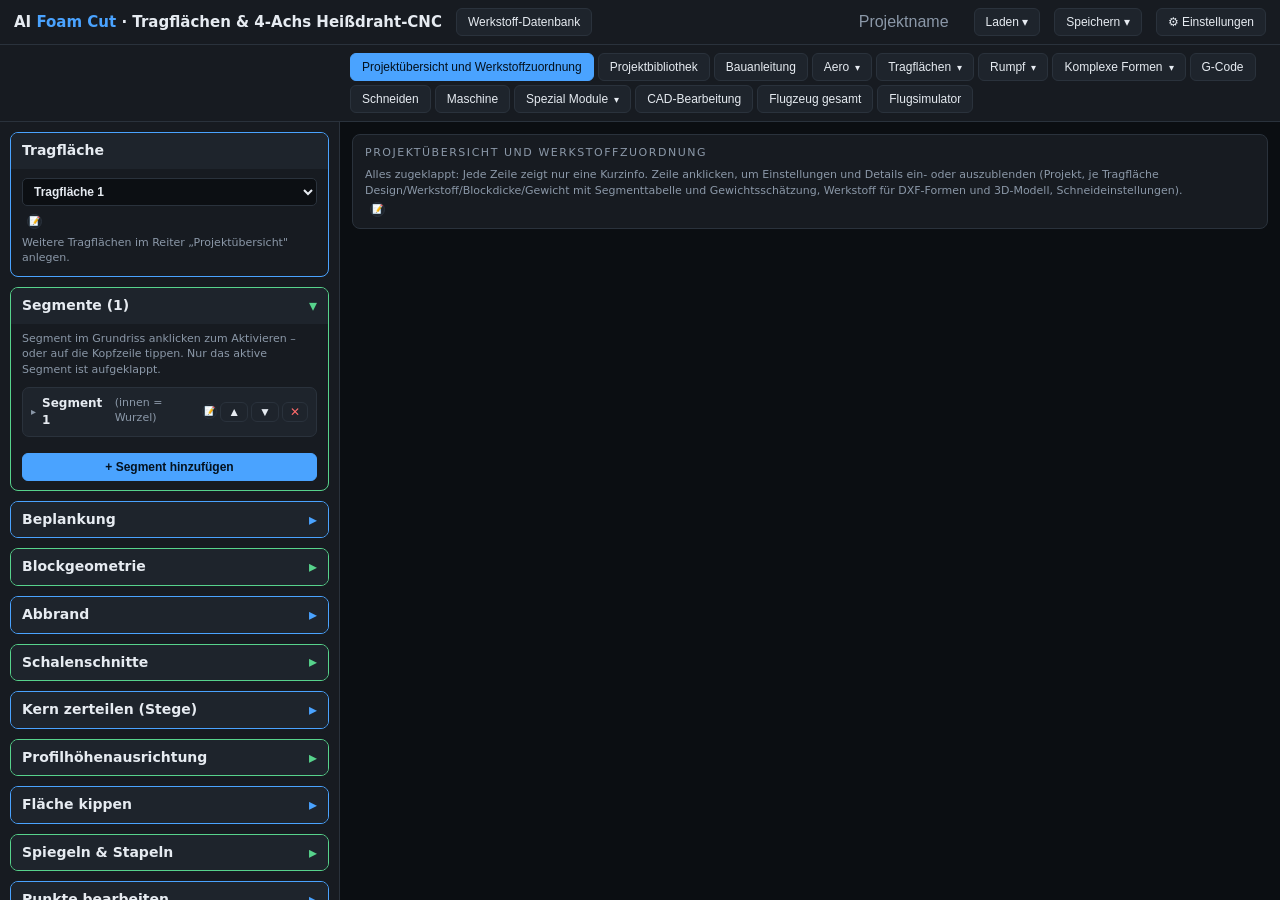
==== commit b468db73: "Simulation: Schnittfläche ab Segment 2 wieder sichtbar Nur echte Segment-Marker (; --- Segment n ---" ====
--- a/AI Foam Cut.html
+++ b/AI Foam Cut.html
@@ -1805,7 +1805,7 @@
 <script src="earcut.js?v=20261004gerade2"></script>
 <script src="grbl.js?v=20261107tbl"></script>
 <script src="viewcube.js?v=20261005home"></script>
-<script src="sim3d.js?v=20261107hms"></script>
+<script src="sim3d.js?v=20261112seg"></script>
 <script src="simmodel.js?v=20261004gerade2"></script>
 <script src="occt-import-js.js?v=20261018asm"></script>
 <script src="occt_wasm.js?v=20261018asm"></script>
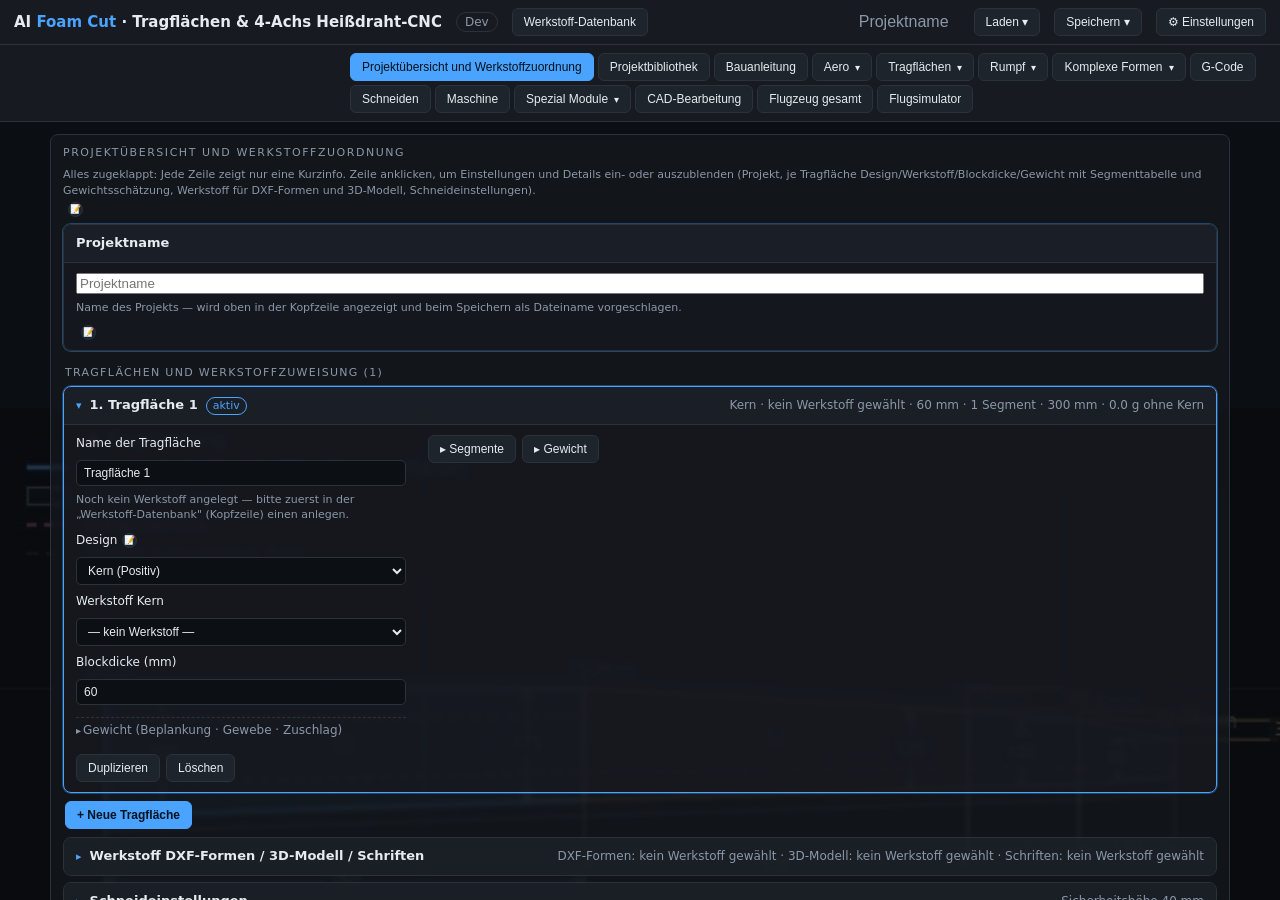
==== commit a8fd6112: "X-Ruderspalt, D-Box-Beplankung, Nasenabschnitt, profilfolgende Aussparung, Version 2.14 - Scharniera" ====
--- a/AI Foam Cut.html
+++ b/AI Foam Cut.html
@@ -1786,7 +1786,7 @@
   </div>
   <div class="body"><canvas id="cSeg3d"></canvas></div>
 </div>
-<script src="i18n.js?v=20261110neil"></script>
+<script src="i18n.js?v=20261112xsp6"></script>
 <script src="theme.js?v=20261017c"></script>
 <script src="safety.js?v=20261022tr2"></script>
 <script src="airfoil.js?v=20261010despike"></script>
@@ -1799,7 +1799,7 @@
 <script src="xflr5.js?v=20261010xflm"></script>
 <script src="pc2.js?v=20261025strak2"></script>
 <script src="dxf.js?v=20261004gerade2"></script>
-<script src="hotwire.js?v=20261004gerade2"></script>
+<script src="hotwire.js?v=20261112dbox"></script>
 <script src="hotwire_gcode.js?v=20261110nose"></script>
 <script src="sweeprot.js?v=20261004gerade2"></script>
 <script src="earcut.js?v=20261004gerade2"></script>
@@ -1811,28 +1811,28 @@
 <script src="occt_wasm.js?v=20261018asm"></script>
 <script src="model3d.js?v=20261031ecken2"></script>
 <script src="model3d_gcode.js?v=20261025wn"></script>
-<script src="core.js?v=20261107tbl"></script>
-<script src="cad.js?v=20261104b"></script>
+<script src="core.js?v=20261112neil2"></script>
+<script src="cad.js?v=20261112dbox"></script>
 <script src="cadpdf.js?v=20261023pv2"></script>
-<script src="gcode.js?v=20261105lat1"></script>
-<script src="spars.js?v=20261110shortest"></script>
-<script src="ribs.js?v=20261101rst1"></script>
-<script src="dxfshapes.js?v=20261031un1"></script>
+<script src="gcode.js?v=20261112neil"></script>
+<script src="spars.js?v=20261112xsp6"></script>
+<script src="ribs.js?v=20261112dbox"></script>
+<script src="dxfshapes.js?v=20261112neil2"></script>
 <script src="wingimport.js?v=20261010xflm"></script>
-<script src="filesys.js?v=20261107tbl"></script>
+<script src="filesys.js?v=20261112neil"></script>
 <script src="stlpreview.js?v=20261027mf3"></script>
 <script src="wingexport.js?v=20261004gerade2"></script>
 <script src="gmfc.js?v=20261101rumpf1"></script>
-<script src="render.js?v=20261107a"></script>
+<script src="render.js?v=20261112neil"></script>
 <script src="measure2d.js?v=20261011dat"></script>
-<script src="sidebar.js?v=20261107gcl"></script>
+<script src="sidebar.js?v=20261112xsp6"></script>
 <script src="pathpreview.js?v=20261107a"></script>
-<script src="gcodegen.js?v=20261107a"></script>
+<script src="gcodegen.js?v=20261112xsp6"></script>
 <script src="cutpanel.js?v=20261107tbl"></script>
 <script src="stege.js?v=20261029nh"></script>
 <script src="kernteile.js?v=20261025wn"></script>
-<script src="negholme.js?v=20261029nh4"></script>
-<script src="nasenleiste.js?v=20261106nl2"></script>
+<script src="negholme.js?v=20261112neil2"></script>
+<script src="nasenleiste.js?v=20261112nab"></script>
 <script src="neglatte.js?v=20261107a"></script>
 <script src="neg3d.js?v=20261105n3d1"></script>
 <script src="stegh.js?v=20261108spl1"></script>
@@ -1874,8 +1874,8 @@
 <script src="foilpolar.js?v=20261101b"></script>
 <script src="kfm.js?v=20261008align"></script>
 <script src="foildb.js?v=20261101a"></script>
-<script src="compute.js?v=20261106nl"></script>
-<script src="wings.js?v=20261107bib"></script>
+<script src="compute.js?v=20261112dbox"></script>
+<script src="wings.js?v=20261112dbox"></script>
 <script src="overview_bg.js?v=20261004gerade2"></script>
 <script src="overview.js?v=20261023mf"></script>
 <script src="ptedit.js?v=20261011dat"></script>
